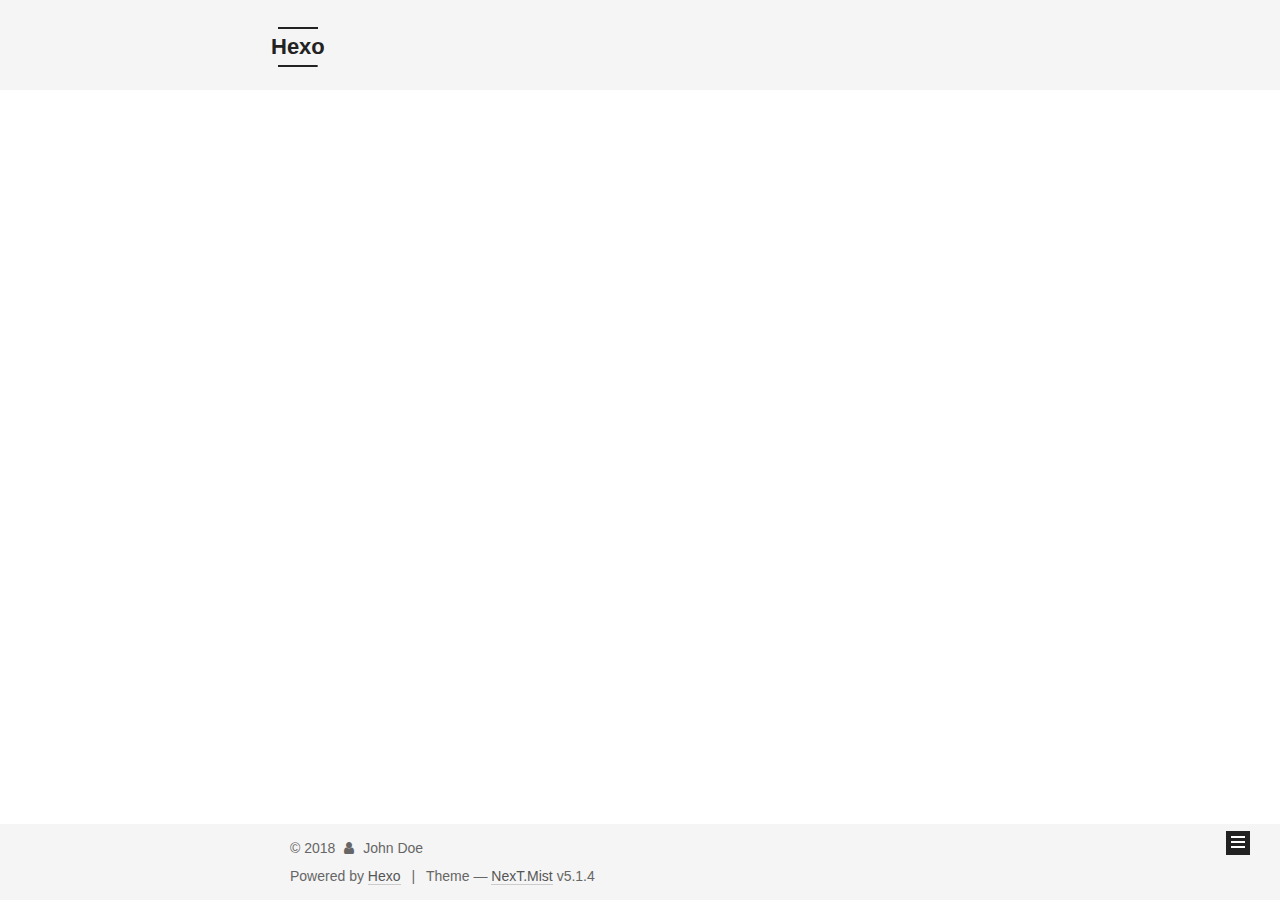
==== archives/index.html @ 6f27379e "Site updated: 2018-07-13 16:32:36" ====
<!DOCTYPE html>



  


<html class="theme-next mist use-motion" lang="en">
<head>
  <meta charset="UTF-8"/>
<meta http-equiv="X-UA-Compatible" content="IE=edge" />
<meta name="viewport" content="width=device-width, initial-scale=1, maximum-scale=1"/>
<meta name="theme-color" content="#222">









<meta http-equiv="Cache-Control" content="no-transform" />
<meta http-equiv="Cache-Control" content="no-siteapp" />
















  
  
  <link href="/lib/fancybox/source/jquery.fancybox.css?v=2.1.5" rel="stylesheet" type="text/css" />







<link href="/lib/font-awesome/css/font-awesome.min.css?v=4.6.2" rel="stylesheet" type="text/css" />

<link href="/css/main.css?v=5.1.4" rel="stylesheet" type="text/css" />


  <link rel="apple-touch-icon" sizes="180x180" href="/images/apple-touch-icon-next.png?v=5.1.4">


  <link rel="icon" type="image/png" sizes="32x32" href="/images/favicon-32x32-next.png?v=5.1.4">


  <link rel="icon" type="image/png" sizes="16x16" href="/images/favicon-16x16-next.png?v=5.1.4">


  <link rel="mask-icon" href="/images/logo.svg?v=5.1.4" color="#222">





  <meta name="keywords" content="Hexo, NexT" />










<meta property="og:type" content="website">
<meta property="og:title" content="Hexo">
<meta property="og:url" content="http://yoursite.com/archives/index.html">
<meta property="og:site_name" content="Hexo">
<meta property="og:locale" content="en">
<meta name="twitter:card" content="summary">
<meta name="twitter:title" content="Hexo">



<script type="text/javascript" id="hexo.configurations">
  var NexT = window.NexT || {};
  var CONFIG = {
    root: '/',
    scheme: 'Mist',
    version: '5.1.4',
    sidebar: {"position":"left","display":"post","offset":12,"b2t":false,"scrollpercent":false,"onmobile":false},
    fancybox: true,
    tabs: true,
    motion: {"enable":true,"async":false,"transition":{"post_block":"fadeIn","post_header":"slideDownIn","post_body":"slideDownIn","coll_header":"slideLeftIn","sidebar":"slideUpIn"}},
    duoshuo: {
      userId: '0',
      author: 'Author'
    },
    algolia: {
      applicationID: '',
      apiKey: '',
      indexName: '',
      hits: {"per_page":10},
      labels: {"input_placeholder":"Search for Posts","hits_empty":"We didn't find any results for the search: ${query}","hits_stats":"${hits} results found in ${time} ms"}
    }
  };
</script>



  <link rel="canonical" href="http://yoursite.com/archives/"/>





  <title>Archive | Hexo</title>
  








</head>

<body itemscope itemtype="http://schema.org/WebPage" lang="en">

  
  
    
  

  <a href="https://github.com/you"><img style="position: absolute; top: 0; left: 0; border: 0;" src="https://s3.amazonaws.com/github/ribbons/forkme_left_gray_6d6d6d.png" alt="Fork me on GitHub"></a>
  
  <div class="container sidebar-position-left page-archive">
    <div class="headband"></div>

    <header id="header" class="header" itemscope itemtype="http://schema.org/WPHeader">
      <div class="header-inner"><div class="site-brand-wrapper">
  <div class="site-meta ">
    

    <div class="custom-logo-site-title">
      <a href="/"  class="brand" rel="start">
        <span class="logo-line-before"><i></i></span>
        <span class="site-title">Hexo</span>
        <span class="logo-line-after"><i></i></span>
      </a>
    </div>
      
        <p class="site-subtitle"></p>
      
  </div>

  <div class="site-nav-toggle">
    <button>
      <span class="btn-bar"></span>
      <span class="btn-bar"></span>
      <span class="btn-bar"></span>
    </button>
  </div>
</div>

<nav class="site-nav">
  

  
    <ul id="menu" class="menu">
      
        
        <li class="menu-item menu-item-home">
          <a href="/" rel="section">
            
              <i class="menu-item-icon fa fa-fw fa-home"></i> <br />
            
            Home
          </a>
        </li>
      
        
        <li class="menu-item menu-item-archives">
          <a href="/archives/" rel="section">
            
              <i class="menu-item-icon fa fa-fw fa-archive"></i> <br />
            
            Archives
          </a>
        </li>
      

      
    </ul>
  

  
</nav>



 </div>
    </header>

    <main id="main" class="main">
      <div class="main-inner">
        <div class="content-wrap">
          <div id="content" class="content">
            

  
  
  
  <div class="post-block archive">
    <div id="posts" class="posts-collapse">
      <span class="archive-move-on"></span>

      <span class="archive-page-counter">
        
        
        
          
        
        Um..! 1 post. Keep on posting.
      </span>

      

        
        
        

        
          
          <div class="collection-title">
            <h1 class="archive-year" id="archive-year-2018">2018</h1>
          </div>
        
        

        

  <article class="post post-type-normal" itemscope itemtype="http://schema.org/Article">
    <header class="post-header">

      <h2 class="post-title">
        
            <a class="post-title-link" href="/2018/06/28/hello-hexo-markdown/" itemprop="url">
              
                <span itemprop="name">hello hexo markdown</span>
              
            </a>
        
      </h2>

      <div class="post-meta">
        <time class="post-time" itemprop="dateCreated"
              datetime="2018-06-28T17:10:17-04:00"
              content="2018-06-28" >
          06-28
        </time>
      </div>

    </header>
  </article>



      

    </div>
  </div>
  
  
  

  



          </div>
          


          

        </div>
        
          
  
  <div class="sidebar-toggle">
    <div class="sidebar-toggle-line-wrap">
      <span class="sidebar-toggle-line sidebar-toggle-line-first"></span>
      <span class="sidebar-toggle-line sidebar-toggle-line-middle"></span>
      <span class="sidebar-toggle-line sidebar-toggle-line-last"></span>
    </div>
  </div>

  <aside id="sidebar" class="sidebar">
    
    <div class="sidebar-inner">

      

      

      <section class="site-overview-wrap sidebar-panel sidebar-panel-active">
        <div class="site-overview">
          <div class="site-author motion-element" itemprop="author" itemscope itemtype="http://schema.org/Person">
            
              <p class="site-author-name" itemprop="name">John Doe</p>
              <p class="site-description motion-element" itemprop="description"></p>
          </div>

          <nav class="site-state motion-element">

            
              <div class="site-state-item site-state-posts">
              
                <a href="/archives/">
              
                  <span class="site-state-item-count">1</span>
                  <span class="site-state-item-name">posts</span>
                </a>
              </div>
            

            

            

          </nav>

          

          

          
          

          
          

          

        </div>
      </section>

      

      

    </div>
  </aside>


        
      </div>
    </main>

    <footer id="footer" class="footer">
      <div class="footer-inner">
        <div class="copyright">&copy; <span itemprop="copyrightYear">2018</span>
  <span class="with-love">
    <i class="fa fa-user"></i>
  </span>
  <span class="author" itemprop="copyrightHolder">John Doe</span>

  
</div>


  <div class="powered-by">Powered by <a class="theme-link" target="_blank" href="https://hexo.io">Hexo</a></div>



  <span class="post-meta-divider">|</span>



  <div class="theme-info">Theme &mdash; <a class="theme-link" target="_blank" href="https://github.com/iissnan/hexo-theme-next">NexT.Mist</a> v5.1.4</div>




        







        
      </div>
    </footer>

    
      <div class="back-to-top">
        <i class="fa fa-arrow-up"></i>
        
      </div>
    

    

  </div>

  

<script type="text/javascript">
  if (Object.prototype.toString.call(window.Promise) !== '[object Function]') {
    window.Promise = null;
  }
</script>









  












  
  
    <script type="text/javascript" src="/lib/jquery/index.js?v=2.1.3"></script>
  

  
  
    <script type="text/javascript" src="/lib/fastclick/lib/fastclick.min.js?v=1.0.6"></script>
  

  
  
    <script type="text/javascript" src="/lib/jquery_lazyload/jquery.lazyload.js?v=1.9.7"></script>
  

  
  
    <script type="text/javascript" src="/lib/velocity/velocity.min.js?v=1.2.1"></script>
  

  
  
    <script type="text/javascript" src="/lib/velocity/velocity.ui.min.js?v=1.2.1"></script>
  

  
  
    <script type="text/javascript" src="/lib/fancybox/source/jquery.fancybox.pack.js?v=2.1.5"></script>
  


  


  <script type="text/javascript" src="/js/src/utils.js?v=5.1.4"></script>

  <script type="text/javascript" src="/js/src/motion.js?v=5.1.4"></script>



  
  

  

  


  <script type="text/javascript" src="/js/src/bootstrap.js?v=5.1.4"></script>



  


  




	





  





  












  





  

  

  

  
  

  

  

  

</body>
</html>
---- css/main.css ----
/* normalize.css v3.0.2 | MIT License | git.io/normalize */
html {
  font-family: sans-serif; /* 1 */
  -ms-text-size-adjust: 100%; /* 2 */
  -webkit-text-size-adjust: 100%; /* 2 */
}
body {
  margin: 0;
}
article,
aside,
details,
figcaption,
figure,
footer,
header,
hgroup,
main,
menu,
nav,
section,
summary {
  display: block;
}
audio,
canvas,
progress,
video {
  display: inline-block; /* 1 */
  vertical-align: baseline; /* 2 */
}
audio:not([controls]) {
  display: none;
  height: 0;
}
[hidden],
template {
  display: none;
}
a {
  background-color: transparent;
}
a:active,
a:hover {
  outline: 0;
}
abbr[title] {
  border-bottom: 1px dotted;
}
b,
strong {
  font-weight: bold;
}
dfn {
  font-style: italic;
}
h1 {
  font-size: 2em;
  margin: 0.67em 0;
}
mark {
  background: #ff0;
  color: #000;
}
small {
  font-size: 80%;
}
sub,
sup {
  font-size: 75%;
  line-height: 0;
  position: relative;
  vertical-align: baseline;
}
sup {
  top: -0.5em;
}
sub {
  bottom: -0.25em;
}
img {
  border: 0;
}
svg:not(:root) {
  overflow: hidden;
}
figure {
  margin: 1em 40px;
}
hr {
  -moz-box-sizing: content-box;
  box-sizing: content-box;
  height: 0;
}
pre {
  overflow: auto;
}
code,
kbd,
pre,
samp {
  font-family: monospace, monospace;
  font-size: 1em;
}
button,
input,
optgroup,
select,
textarea {
  color: inherit; /* 1 */
  font: inherit; /* 2 */
  margin: 0; /* 3 */
}
button {
  overflow: visible;
}
button,
select {
  text-transform: none;
}
button,
html input[type="button"],
input[type="reset"],
input[type="submit"] {
  -webkit-appearance: button; /* 2 */
  cursor: pointer; /* 3 */
}
button[disabled],
html input[disabled] {
  cursor: default;
}
button::-moz-focus-inner,
input::-moz-focus-inner {
  border: 0;
  padding: 0;
}
input {
  line-height: normal;
}
input[type="checkbox"],
input[type="radio"] {
  box-sizing: border-box; /* 1 */
  padding: 0; /* 2 */
}
input[type="number"]::-webkit-inner-spin-button,
input[type="number"]::-webkit-outer-spin-button {
  height: auto;
}
input[type="search"] {
  -webkit-appearance: textfield; /* 1 */
  -moz-box-sizing: content-box;
  -webkit-box-sizing: content-box; /* 2 */
  box-sizing: content-box;
}
input[type="search"]::-webkit-search-cancel-button,
input[type="search"]::-webkit-search-decoration {
  -webkit-appearance: none;
}
fieldset {
  border: 1px solid #c0c0c0;
  margin: 0 2px;
  padding: 0.35em 0.625em 0.75em;
}
legend {
  border: 0; /* 1 */
  padding: 0; /* 2 */
}
textarea {
  overflow: auto;
}
optgroup {
  font-weight: bold;
}
table {
  border-collapse: collapse;
  border-spacing: 0;
}
td,
th {
  padding: 0;
}
::selection {
  background: #262a30;
  color: #fff;
}
body {
  position: relative;
  font-family: 'Lato', "PingFang SC", "Microsoft YaHei", sans-serif;
  font-size: 14px;
  line-height: 2;
  color: #555;
  background: #fff;
}
@media (max-width: 767px) {
  body {
    padding-right: 0 !important;
  }
}
@media (min-width: 768px) and (max-width: 991px) {
  body {
    padding-right: 0 !important;
  }
}
@media (min-width: 1600px) {
  body {
    font-size: 16px;
  }
}
h1,
h2,
h3,
h4,
h5,
h6 {
  margin: 0;
  padding: 0;
  font-weight: bold;
  line-height: 1.5;
  font-family: 'Lato', "PingFang SC", "Microsoft YaHei", sans-serif;
}
h2,
h3,
h4,
h5,
h6 {
  margin: 20px 0 15px;
}
h1 {
  font-size: 24px;
}
@media (max-width: 767px) {
  h1 {
    font-size: 20px;
  }
}
h2 {
  font-size: 22px;
}
@media (max-width: 767px) {
  h2 {
    font-size: 18px;
  }
}
h3 {
  font-size: 20px;
}
@media (max-width: 767px) {
  h3 {
    font-size: 16px;
  }
}
h4 {
  font-size: 18px;
}
@media (max-width: 767px) {
  h4 {
    font-size: 14px;
  }
}
h5 {
  font-size: 16px;
}
@media (max-width: 767px) {
  h5 {
    font-size: 12px;
  }
}
h6 {
  font-size: 14px;
}
@media (max-width: 767px) {
  h6 {
    font-size: 10px;
  }
}
p {
  margin: 0 0 20px 0;
}
a {
  color: #555;
  text-decoration: none;
  outline: none;
  border-bottom: 1px solid #999;
  word-wrap: break-word;
}
a:hover {
  color: #222;
  border-bottom-color: #222;
}
blockquote {
  margin: 0;
  padding: 0;
}
img {
  display: block;
  margin: auto;
  max-width: 100%;
  height: auto;
}
hr {
  margin: 40px 0;
  height: 3px;
  border: none;
  background-color: #ddd;
  background-image: repeating-linear-gradient(-45deg, #fff, #fff 4px, transparent 4px, transparent 8px);
}
blockquote {
  padding: 0 15px;
  color: #666;
  border-left: 4px solid #ddd;
}
blockquote cite::before {
  content: "-";
  padding: 0 5px;
}
dt {
  font-weight: 700;
}
dd {
  margin: 0;
  padding: 0;
}
kbd {
  border: 1px solid #ccc;
  border-radius: 0.2em;
  box-shadow: 0.1em 0.1em 0.2em rgba(0,0,0,0.1);
  background-color: #f9f9f9;
  font-family: inherit;
  background-image: -webkit-linear-gradient(top, #eee, #fff, #eee);
  padding: 0.1em 0.3em;
  white-space: nowrap;
}
.text-left {
  text-align: left;
}
.text-center {
  text-align: center;
}
.text-right {
  text-align: right;
}
.text-justify {
  text-align: justify;
}
.text-nowrap {
  white-space: nowrap;
}
.text-lowercase {
  text-transform: lowercase;
}
.text-uppercase {
  text-transform: uppercase;
}
.text-capitalize {
  text-transform: capitalize;
}
.center-block {
  display: block;
  margin-left: auto;
  margin-right: auto;
}
.clearfix:before,
.clearfix:after {
  content: " ";
  display: table;
}
.clearfix:after {
  clear: both;
}
.pullquote {
  width: 45%;
}
.pullquote.left {
  float: left;
  margin-left: 5px;
  margin-right: 10px;
}
.pullquote.right {
  float: right;
  margin-left: 10px;
  margin-right: 5px;
}
.affix.affix.affix {
  position: fixed;
}
.translation {
  margin-top: -20px;
  font-size: 14px;
  color: #999;
}
.scrollbar-measure {
  width: 100px;
  height: 100px;
  overflow: scroll;
  position: absolute;
  top: -9999px;
}
.use-motion .motion-element {
  opacity: 0;
}
table {
  margin: 20px 0;
  width: 100%;
  border-collapse: collapse;
  border-spacing: 0;
  border: 1px solid #ddd;
  font-size: 14px;
  table-layout: fixed;
  word-wrap: break-all;
}
table>tbody>tr:nth-of-type(odd) {
  background-color: #f9f9f9;
}
table>tbody>tr:hover {
  background-color: #f5f5f5;
}
caption,
th,
td {
  padding: 8px;
  text-align: left;
  vertical-align: middle;
  font-weight: normal;
}
th,
td {
  border-bottom: 3px solid #ddd;
  border-right: 1px solid #eee;
}
th {
  padding-bottom: 10px;
  font-weight: 700;
}
td {
  border-bottom-width: 1px;
}
html,
body {
  height: 100%;
}
.container {
  position: relative;
  min-height: 100%;
}
.header-inner {
  margin: 0 auto;
  padding: 100px 0 70px;
  width: 700px;
}
@media (min-width: 1600px) {
  .container .header-inner {
    width: 900px;
  }
}
.main {
  padding-bottom: 150px;
}
.main-inner {
  margin: 0 auto;
  width: 700px;
}
@media (min-width: 1600px) {
  .container .main-inner {
    width: 900px;
  }
}
.footer {
  position: absolute;
  left: 0;
  bottom: 0;
  width: 100%;
  min-height: 50px;
}
.footer-inner {
  box-sizing: border-box;
  margin: 20px auto;
  width: 700px;
}
@media (min-width: 1600px) {
  .container .footer-inner {
    width: 900px;
  }
}
pre,
.highlight {
  overflow: auto;
  margin: 20px 0;
  padding: 0;
  font-size: 13px;
  color: #4d4d4c;
  background: #f7f7f7;
  line-height: 1.6;
}
pre,
code {
  font-family: consolas, Menlo, "PingFang SC", "Microsoft YaHei", monospace;
}
code {
  padding: 2px 4px;
  word-wrap: break-word;
  color: #555;
  background: #eee;
  border-radius: 3px;
  font-size: 13px;
}
pre {
  padding: 10px;
}
pre code {
  padding: 0;
  color: #4d4d4c;
  background: none;
  text-shadow: none;
}
.highlight {
  border-radius: 1px;
}
.highlight pre {
  border: none;
  margin: 0;
  padding: 10px 0;
}
.highlight table {
  margin: 0;
  width: auto;
  border: none;
}
.highlight td {
  border: none;
  padding: 0;
}
.highlight figcaption {
  font-size: 1em;
  color: #4d4d4c;
  line-height: 1em;
  margin-bottom: 1em;
}
.highlight figcaption:before,
.highlight figcaption:after {
  content: " ";
  display: table;
}
.highlight figcaption:after {
  clear: both;
}
.highlight figcaption a {
  float: right;
  color: #4d4d4c;
}
.highlight figcaption a:hover {
  border-bottom-color: #4d4d4c;
}
.highlight .gutter pre {
  padding-left: 10px;
  padding-right: 10px;
  color: #869194;
  text-align: right;
  background-color: #eff2f3;
}
.highlight .code pre {
  width: 100%;
  padding-left: 10px;
  padding-right: 10px;
  background-color: #f7f7f7;
}
.highlight .line {
  height: 20px;
}
.gutter {
  -webkit-user-select: none;
  -moz-user-select: none;
  -ms-user-select: none;
  user-select: none;
}
.gist table {
  width: auto;
}
.gist table td {
  border: none;
}
pre .deletion {
  background: #fdd;
}
pre .addition {
  background: #dfd;
}
pre .meta {
  color: #8959a8;
}
pre .comment {
  color: #8e908c;
}
pre .variable,
pre .attribute,
pre .tag,
pre .regexp,
pre .ruby .constant,
pre .xml .tag .title,
pre .xml .pi,
pre .xml .doctype,
pre .html .doctype,
pre .css .id,
pre .css .class,
pre .css .pseudo {
  color: #c82829;
}
pre .number,
pre .preprocessor,
pre .built_in,
pre .literal,
pre .params,
pre .constant,
pre .command {
  color: #f5871f;
}
pre .ruby .class .title,
pre .css .rules .attribute,
pre .string,
pre .value,
pre .inheritance,
pre .header,
pre .ruby .symbol,
pre .xml .cdata,
pre .special,
pre .number,
pre .formula {
  color: #718c00;
}
pre .title,
pre .css .hexcolor {
  color: #3e999f;
}
pre .function,
pre .python .decorator,
pre .python .title,
pre .ruby .function .title,
pre .ruby .title .keyword,
pre .perl .sub,
pre .javascript .title,
pre .coffeescript .title {
  color: #4271ae;
}
pre .keyword,
pre .javascript .function {
  color: #8959a8;
}
.full-image.full-image.full-image.full-image {
  border: none;
  max-width: 100%;
  width: auto;
  margin: 20px auto 25px;
}
@media (min-width: 992px) {
  .full-image.full-image.full-image.full-image {
    max-width: none;
    width: 110%;
    margin: 25px -5%;
  }
}
.blockquote-center,
.page-home .post-type-quote blockquote,
.page-post-detail .post-type-quote blockquote {
  position: relative;
  margin: 40px 0;
  padding: 0;
  border-left: none;
  text-align: center;
}
.blockquote-center::before,
.page-home .post-type-quote blockquote::before,
.page-post-detail .post-type-quote blockquote::before,
.blockquote-center::after,
.page-home .post-type-quote blockquote::after,
.page-post-detail .post-type-quote blockquote::after {
  position: absolute;
  content: ' ';
  display: block;
  width: 100%;
  height: 24px;
  opacity: 0.2;
  background-repeat: no-repeat;
  background-position: 0 -6px;
  background-size: 22px 22px;
}
.blockquote-center::before,
.page-home .post-type-quote blockquote::before,
.page-post-detail .post-type-quote blockquote::before {
  top: -20px;
  background-image: url("../images/quote-l.svg");
  border-top: 1px solid #ccc;
}
.blockquote-center::after,
.page-home .post-type-quote blockquote::after,
.page-post-detail .post-type-quote blockquote::after {
  bottom: -20px;
  background-image: url("../images/quote-r.svg");
  border-bottom: 1px solid #ccc;
  background-position: 100% 8px;
}
.blockquote-center p,
.page-home .post-type-quote blockquote p,
.page-post-detail .post-type-quote blockquote p,
.blockquote-center div,
.page-home .post-type-quote blockquote div,
.page-post-detail .post-type-quote blockquote div {
  text-align: center;
}
.post .post-body .group-picture img {
  box-sizing: border-box;
  padding: 0 3px;
  border: none;
}
.post .group-picture-row {
  overflow: hidden;
  margin-top: 6px;
}
.post .group-picture-row:first-child {
  margin-top: 0;
}
.post .group-picture-column {
  float: left;
}
.page-post-detail .post-body .group-picture-column {
  float: none;
  margin-top: 10px;
  width: auto !important;
}
.page-post-detail .post-body .group-picture-column img {
  margin: 0 auto;
}
.page-archive .group-picture-container {
  overflow: hidden;
}
.page-archive .group-picture-row {
  float: left;
}
.page-archive .group-picture-row:first-child {
  margin-top: 6px;
}
.page-archive .group-picture-column {
  max-width: 150px;
  max-height: 150px;
}
.post-body .note {
  position: relative;
  padding: 15px;
  margin-bottom: 20px;
  border: 1px solid #eee;
  border-left-width: 5px;
  border-radius: 3px;
}
.post-body .note h2,
.post-body .note h3,
.post-body .note h4,
.post-body .note h5,
.post-body .note h6 {
  margin-top: 0;
  margin-bottom: 0;
  border-bottom: initial;
  padding-top: 0 !important;
}
.post-body .note p:first-child,
.post-body .note ul:first-child,
.post-body .note ol:first-child,
.post-body .note table:first-child,
.post-body .note pre:first-child,
.post-body .note blockquote:first-child {
  margin-top: 0;
}
.post-body .note p:last-child,
.post-body .note ul:last-child,
.post-body .note ol:last-child,
.post-body .note table:last-child,
.post-body .note pre:last-child,
.post-body .note blockquote:last-child {
  margin-bottom: 0;
}
.post-body .note.default {
  border-left-color: #777;
}
.post-body .note.default h2,
.post-body .note.default h3,
.post-body .note.default h4,
.post-body .note.default h5,
.post-body .note.default h6 {
  color: #777;
}
.post-body .note.primary {
  border-left-color: #6f42c1;
}
.post-body .note.primary h2,
.post-body .note.primary h3,
.post-body .note.primary h4,
.post-body .note.primary h5,
.post-body .note.primary h6 {
  color: #6f42c1;
}
.post-body .note.info {
  border-left-color: #428bca;
}
.post-body .note.info h2,
.post-body .note.info h3,
.post-body .note.info h4,
.post-body .note.info h5,
.post-body .note.info h6 {
  color: #428bca;
}
.post-body .note.success {
  border-left-color: #5cb85c;
}
.post-body .note.success h2,
.post-body .note.success h3,
.post-body .note.success h4,
.post-body .note.success h5,
.post-body .note.success h6 {
  color: #5cb85c;
}
.post-body .note.warning {
  border-left-color: #f0ad4e;
}
.post-body .note.warning h2,
.post-body .note.warning h3,
.post-body .note.warning h4,
.post-body .note.warning h5,
.post-body .note.warning h6 {
  color: #f0ad4e;
}
.post-body .note.danger {
  border-left-color: #d9534f;
}
.post-body .note.danger h2,
.post-body .note.danger h3,
.post-body .note.danger h4,
.post-body .note.danger h5,
.post-body .note.danger h6 {
  color: #d9534f;
}
.post-body .label {
  display: inline;
  padding: 0 2px;
  white-space: nowrap;
}
.post-body .label.default {
  background-color: #f0f0f0;
}
.post-body .label.primary {
  background-color: #efe6f7;
}
.post-body .label.info {
  background-color: #e5f2f8;
}
.post-body .label.success {
  background-color: #e7f4e9;
}
.post-body .label.warning {
  background-color: #fcf6e1;
}
.post-body .label.danger {
  background-color: #fae8eb;
}
.post-body .tabs {
  position: relative;
  display: block;
  margin-bottom: 20px;
  padding-top: 10px;
}
.post-body .tabs ul.nav-tabs {
  margin: 0;
  padding: 0;
  display: flex;
  margin-bottom: -1px;
}
@media (max-width: 413px) {
  .post-body .tabs ul.nav-tabs {
    display: block;
    margin-bottom: 5px;
  }
}
.post-body .tabs ul.nav-tabs li.tab {
  list-style-type: none !important;
  margin: 0 0.25em 0 0;
  border-top: 3px solid transparent;
  border-left: 1px solid transparent;
  border-right: 1px solid transparent;
}
@media (max-width: 413px) {
  .post-body .tabs ul.nav-tabs li.tab {
    margin: initial;
    border-top: 1px solid transparent;
    border-left: 3px solid transparent;
    border-right: 1px solid transparent;
    border-bottom: 1px solid transparent;
  }
}
.post-body .tabs ul.nav-tabs li.tab a {
  outline: 0;
  border-bottom: initial;
  display: block;
  line-height: 1.8em;
  padding: 0.25em 0.75em;
  transition-duration: 0.2s;
  transition-timing-function: ease-out;
  transition-delay: 0s;
}
.post-body .tabs ul.nav-tabs li.tab a i {
  width: 1.285714285714286em;
}
.post-body .tabs ul.nav-tabs li.tab.active {
  border-top: 3px solid #fc6423;
  border-left: 1px solid #ddd;
  border-right: 1px solid #ddd;
  background-color: #fff;
}
@media (max-width: 413px) {
  .post-body .tabs ul.nav-tabs li.tab.active {
    border-top: 1px solid #ddd;
    border-left: 3px solid #fc6423;
    border-right: 1px solid #ddd;
    border-bottom: 1px solid #ddd;
  }
}
.post-body .tabs ul.nav-tabs li.tab.active a {
  cursor: default;
  color: #555;
}
.post-body .tabs .tab-content {
  background-color: #fff;
}
.post-body .tabs .tab-content .tab-pane {
  border: 1px solid #ddd;
  padding: 20px 20px 0 20px;
}
.post-body .tabs .tab-content .tab-pane:not(.active) {
  display: none !important;
}
.post-body .tabs .tab-content .tab-pane.active {
  display: block !important;
}
.btn {
  display: inline-block;
  padding: 0 20px;
  font-size: 14px;
  color: #555;
  background: transparent;
  border: 2px solid #222;
  text-decoration: none;
  border-radius: 0;
  transition-property: background-color;
  transition-duration: 0.2s;
  transition-timing-function: ease-in-out;
  transition-delay: 0s;
  line-height: 2;
}
.btn:hover {
  border-color: #222;
  color: #222;
  background: #fff;
}
.btn +.btn {
  margin: 0 0 8px 8px;
}
.btn .fa-fw {
  width: 1.285714285714286em;
  text-align: left;
}
.btn-bar {
  display: block;
  width: 22px;
  height: 2px;
  background: #555;
  border-radius: 1px;
}
.btn-bar+.btn-bar {
  margin-top: 4px;
}
.pagination {
  margin: 120px 0 40px;
  text-align: center;
  border-top: 1px solid #eee;
}
.page-number-basic,
.pagination .prev,
.pagination .next,
.pagination .page-number,
.pagination .space {
  display: inline-block;
  position: relative;
  top: -1px;
  margin: 0 10px;
  padding: 0 11px;
}
@media (max-width: 767px) {
  .page-number-basic,
  .pagination .prev,
  .pagination .next,
  .pagination .page-number,
  .pagination .space {
    margin: 0 5px;
  }
}
.pagination .prev,
.pagination .next,
.pagination .page-number {
  border-bottom: 0;
  border-top: 1px solid #eee;
  transition-property: border-color;
  transition-duration: 0.2s;
  transition-timing-function: ease-in-out;
  transition-delay: 0s;
}
.pagination .prev:hover,
.pagination .next:hover,
.pagination .page-number:hover {
  border-top-color: #222;
}
.pagination .space {
  padding: 0;
  margin: 0;
}
.pagination .prev {
  margin-left: 0;
}
.pagination .next {
  margin-right: 0;
}
.pagination .page-number.current {
  color: #fff;
  background: #ccc;
  border-top-color: #ccc;
}
@media (max-width: 767px) {
  .pagination {
    border-top: none;
  }
  .pagination .prev,
  .pagination .next,
  .pagination .page-number {
    margin-bottom: 10px;
    border-top: 0;
    border-bottom: 1px solid #eee;
    padding: 0 10px;
  }
  .pagination .prev:hover,
  .pagination .next:hover,
  .pagination .page-number:hover {
    border-bottom-color: #222;
  }
}
.comments {
  margin: 60px 20px 0;
}
.tag-cloud {
  text-align: center;
}
.tag-cloud a {
  display: inline-block;
  margin: 10px;
}
.back-to-top {
  box-sizing: border-box;
  position: fixed;
  bottom: -100px;
  right: 30px;
  z-index: 1050;
  padding: 0 6px;
  width: 24px;
  background: #222;
  font-size: 12px;
  opacity: 1;
  color: #fff;
  cursor: pointer;
  text-align: center;
  -webkit-transform: translateZ(0);
  transition-property: bottom;
  transition-duration: 0.2s;
  transition-timing-function: ease-in-out;
  transition-delay: 0s;
}
@media (min-width: 768px) and (max-width: 991px) {
  .back-to-top {
    display: none !important;
  }
}
@media (max-width: 767px) {
  .back-to-top {
    display: none !important;
  }
}
.back-to-top.back-to-top-on {
  bottom: 19px;
}
.header {
  background: transparent;
}
.header-inner {
  position: relative;
}
.headband {
  height: 3px;
  background: #222;
}
.site-meta {
  margin: 0;
  text-align: left;
}
@media (max-width: 767px) {
  .site-meta {
    text-align: center;
  }
}
.brand {
  position: relative;
  display: inline-block;
  padding: 0 40px;
  color: #222;
  background: #222;
  border-bottom: none;
}
.brand:hover {
  color: #222;
}
.logo {
  display: inline-block;
  margin-right: 5px;
  line-height: 36px;
  vertical-align: top;
}
.site-title {
  display: inline-block;
  vertical-align: top;
  line-height: 36px;
  font-size: 20px;
  font-weight: normal;
  font-family: 'Lato', "PingFang SC", "Microsoft YaHei", sans-serif;
}
.site-subtitle {
  margin-top: 10px;
  font-size: 13px;
  color: #999;
}
.use-motion .brand {
  opacity: 0;
}
.use-motion .logo,
.use-motion .site-title,
.use-motion .site-subtitle {
  opacity: 0;
  position: relative;
  top: -10px;
}
.site-nav-toggle {
  display: none;
  position: absolute;
  top: 10px;
  left: 10px;
}
@media (max-width: 767px) {
  .site-nav-toggle {
    display: block;
  }
}
.site-nav-toggle button {
  margin-top: 2px;
  padding: 9px 10px;
  background: transparent;
  border: none;
}
@media (max-width: 767px) {
  .site-nav {
    display: none;
    margin: 0 -10px;
    padding: 0 10px;
    clear: both;
    border-top: 1px solid #ddd;
  }
}
@media (min-width: 768px) and (max-width: 991px) {
  .site-nav {
    display: block !important;
  }
}
@media (min-width: 992px) {
  .site-nav {
    display: block !important;
  }
}
.menu {
  margin-top: 20px;
  padding-left: 0;
  text-align: center;
}
.menu .menu-item {
  display: inline-block;
  margin: 0 10px;
  list-style: none;
}
@media screen and (max-width: 767px) {
  .menu .menu-item {
    margin-top: 10px;
  }
}
.menu .menu-item a {
  display: block;
  font-size: 13px;
  line-height: inherit;
  border-bottom: 1px solid transparent;
  transition-property: border-color;
  transition-duration: 0.2s;
  transition-timing-function: ease-in-out;
  transition-delay: 0s;
}
.menu .menu-item a:hover {
  border-bottom-color: #222;
}
.menu .menu-item .fa {
  margin-right: 5px;
}
.use-motion .menu-item {
  opacity: 0;
}
.post-body {
  font-family: 'Lato', "PingFang SC", "Microsoft YaHei", sans-serif;
}
@media (max-width: 767px) {
  .post-body {
    word-break: break-word;
  }
}
.post-body .fancybox img {
  display: block !important;
  margin: 0 auto;
  cursor: pointer;
  cursor: zoom-in;
  cursor: -webkit-zoom-in;
}
.post-body .image-caption,
.post-body .figure .caption {
  margin: -20px auto 15px;
  text-align: center;
  font-size: 14px;
  color: #999;
  font-weight: bold;
  line-height: 1;
}
.post-sticky-flag {
  display: inline-block;
  font-size: 16px;
  -ms-transform: rotate(30deg);
  -webkit-transform: rotate(30deg);
  -moz-transform: rotate(30deg);
  -ms-transform: rotate(30deg);
  -o-transform: rotate(30deg);
  transform: rotate(30deg);
}
.use-motion .post-block,
.use-motion .pagination,
.use-motion .comments {
  opacity: 0;
}
.use-motion .post-header {
  opacity: 0;
}
.use-motion .post-body {
  opacity: 0;
}
.use-motion .collection-title {
  opacity: 0;
}
.posts-expand {
  padding-top: 40px;
}
@media (max-width: 767px) {
  .posts-expand {
    margin: 0 20px;
  }
  .post-body pre .gutter pre {
    padding-right: 10px;
  }
  .post-body .highlight {
    margin-left: 0px;
    margin-right: 0px;
    padding: 0;
  }
  .post-body .highlight .gutter pre {
    padding-right: 10px;
  }
}
@media (min-width: 992px) {
  .posts-expand .post-body {
    text-align: justify;
  }
}
.posts-expand .post-body h2,
.posts-expand .post-body h3,
.posts-expand .post-body h4,
.posts-expand .post-body h5,
.posts-expand .post-body h6 {
  padding-top: 10px;
}
.posts-expand .post-body h2 .header-anchor,
.posts-expand .post-body h3 .header-anchor,
.posts-expand .post-body h4 .header-anchor,
.posts-expand .post-body h5 .header-anchor,
.posts-expand .post-body h6 .header-anchor {
  float: right;
  margin-left: 10px;
  color: #ccc;
  border-bottom-style: none;
  visibility: hidden;
}
.posts-expand .post-body h2 .header-anchor:hover,
.posts-expand .post-body h3 .header-anchor:hover,
.posts-expand .post-body h4 .header-anchor:hover,
.posts-expand .post-body h5 .header-anchor:hover,
.posts-expand .post-body h6 .header-anchor:hover {
  color: inherit;
}
.posts-expand .post-body h2:hover .header-anchor,
.posts-expand .post-body h3:hover .header-anchor,
.posts-expand .post-body h4:hover .header-anchor,
.posts-expand .post-body h5:hover .header-anchor,
.posts-expand .post-body h6:hover .header-anchor {
  visibility: visible;
}
.posts-expand .post-body ul li {
  list-style: circle;
}
.posts-expand .post-body img {
  box-sizing: border-box;
  margin: auto;
  padding: 3px;
  border: 1px solid #ddd;
}
.posts-expand .post-body .fancybox img {
  margin: 0 auto 25px;
}
@media (max-width: 767px) {
  .posts-collapse {
    margin: 0 20px;
  }
  .posts-collapse .post-title,
  .posts-collapse .post-meta {
    display: block;
    width: auto;
    text-align: left;
  }
}
.posts-collapse {
  position: relative;
  z-index: 1010;
  margin-left: 0;
}
.posts-collapse::after {
  content: " ";
  position: absolute;
  top: 20px;
  left: 0;
  margin-left: -2px;
  width: 4px;
  height: 100%;
  background: #f5f5f5;
  z-index: -1;
}
@media (max-width: 767px) {
  .posts-collapse {
    margin: 0 20px;
  }
}
.posts-collapse .collection-title {
  position: relative;
  margin: 60px 0;
}
.posts-collapse .collection-title h1,
.posts-collapse .collection-title h2 {
  margin-left: 20px;
}
.posts-collapse .collection-title small {
  color: #bbb;
  margin-left: 5px;
}
.posts-collapse .collection-title::before {
  content: " ";
  position: absolute;
  left: 0;
  top: 50%;
  margin-left: -4px;
  margin-top: -4px;
  width: 8px;
  height: 8px;
  background: #bbb;
  border-radius: 50%;
}
.posts-collapse .post {
  margin: 30px 0;
}
.posts-collapse .post-header {
  position: relative;
  transition-duration: 0.2s;
  transition-timing-function: ease-in-out;
  transition-delay: 0s;
  transition-property: border;
  border-bottom: 1px dashed #ccc;
}
.posts-collapse .post-header::before {
  content: " ";
  position: absolute;
  left: 0;
  top: 12px;
  width: 6px;
  height: 6px;
  margin-left: -4px;
  background: #bbb;
  border-radius: 50%;
  border: 1px solid #fff;
  transition-duration: 0.2s;
  transition-timing-function: ease-in-out;
  transition-delay: 0s;
  transition-property: background;
}
.posts-collapse .post-header:hover {
  border-bottom-color: #666;
}
.posts-collapse .post-header:hover::before {
  background: #222;
}
.posts-collapse .post-meta {
  position: absolute;
  font-size: 12px;
  left: 20px;
  top: 5px;
}
.posts-collapse .post-comments-count {
  display: none;
}
.posts-collapse .post-title {
  margin-left: 60px;
  font-size: 16px;
  font-weight: normal;
  line-height: inherit;
}
.posts-collapse .post-title::after {
  margin-left: 3px;
  opacity: 0.6;
}
.posts-collapse .post-title a {
  color: #666;
  border-bottom: none;
}
.page-home .post-type-quote .post-header,
.page-post-detail .post-type-quote .post-header,
.page-home .post-type-quote .post-tags,
.page-post-detail .post-type-quote .post-tags {
  display: none;
}
.posts-expand .post-title {
  text-align: center;
  word-break: break-word;
  font-weight: 400;
}
.posts-expand .post-title-link {
  display: inline-block;
  position: relative;
  color: #555;
  border-bottom: none;
  line-height: 1.2;
  vertical-align: top;
}
.posts-expand .post-title-link::before {
  content: "";
  position: absolute;
  width: 100%;
  height: 2px;
  bottom: 0;
  left: 0;
  background-color: #000;
  visibility: hidden;
  -webkit-transform: scaleX(0);
  -moz-transform: scaleX(0);
  -ms-transform: scaleX(0);
  -o-transform: scaleX(0);
  transform: scaleX(0);
  transition-duration: 0.2s;
  transition-timing-function: ease-in-out;
  transition-delay: 0s;
}
.posts-expand .post-title-link:hover::before {
  visibility: visible;
  -webkit-transform: scaleX(1);
  -moz-transform: scaleX(1);
  -ms-transform: scaleX(1);
  -o-transform: scaleX(1);
  transform: scaleX(1);
}
.posts-expand .post-title-link .fa {
  font-size: 16px;
}
.posts-expand .post-meta {
  margin: 3px 0 60px 0;
  color: #999;
  font-family: 'Lato', "PingFang SC", "Microsoft YaHei", sans-serif;
  font-size: 12px;
  text-align: center;
}
.posts-expand .post-meta .post-category-list {
  display: inline-block;
  margin: 0;
  padding: 3px;
}
.posts-expand .post-meta .post-category-list-link {
  color: #999;
}
.posts-expand .post-meta .post-description {
  font-size: 14px;
  margin-top: 2px;
}
.post-meta-divider {
  margin: 0 0.5em;
}
.post-meta-item-icon {
  margin-right: 3px;
}
@media (min-width: 768px) and (max-width: 991px) {
  .post-meta-item-icon {
    display: inline-block;
  }
}
@media (max-width: 767px) {
  .post-meta-item-icon {
    display: inline-block;
  }
}
@media (min-width: 768px) and (max-width: 991px) {
  .post-meta-item-text {
    display: none;
  }
}
@media (max-width: 767px) {
  .post-meta-item-text {
    display: none;
  }
}
@media (max-width: 767px) {
  .posts-expand .post-comments-count {
    display: none;
  }
}
.post-button {
  margin-top: 40px;
}
.posts-expand .post-tags {
  margin-top: 40px;
  text-align: center;
}
.posts-expand .post-tags a {
  display: inline-block;
  margin-right: 10px;
  font-size: 13px;
}
.post-nav {
  display: table;
  margin-top: 15px;
  width: 100%;
  border-top: 1px solid #eee;
}
.post-nav-divider {
  display: table-cell;
  width: 10%;
}
.post-nav-item {
  display: table-cell;
  padding: 10px 0 0 0;
  width: 45%;
  vertical-align: top;
}
.post-nav-item a {
  position: relative;
  display: block;
  line-height: 25px;
  font-size: 14px;
  color: #555;
  border-bottom: none;
}
.post-nav-item a:hover {
  color: #222;
  border-bottom: none;
}
.post-nav-item a:active {
  top: 2px;
}
.post-nav-item .fa {
  position: absolute;
  top: 8px;
  left: 0;
  font-size: 12px;
}
.post-nav-next a {
  padding-left: 15px;
}
.post-nav-prev {
  text-align: right;
}
.post-nav-prev a {
  padding-right: 15px;
}
.post-nav-prev .fa {
  right: 0;
  left: auto;
}
.posts-expand .post-eof {
  display: block;
  margin: 80px auto 60px;
  width: 8%;
  height: 1px;
  background: #ccc;
  text-align: center;
}
.post:last-child .post-eof.post-eof.post-eof {
  display: none;
}
.post-gallery {
  display: table;
  table-layout: fixed;
  width: 100%;
  border-collapse: separate;
}
.post-gallery-row {
  display: table-row;
}
.post-gallery .post-gallery-img {
  display: table-cell;
  text-align: center;
  vertical-align: middle;
  border: none;
}
.post-gallery .post-gallery-img img {
  max-width: 100%;
  max-height: 100%;
  border: none;
}
.fancybox-close,
.fancybox-close:hover {
  border: none;
}
.rtl.post-body p,
.rtl.post-body a,
.rtl.post-body h1,
.rtl.post-body h2,
.rtl.post-body h3,
.rtl.post-body h4,
.rtl.post-body h5,
.rtl.post-body h6,
.rtl.post-body li,
.rtl.post-body ul,
.rtl.post-body ol {
  direction: rtl;
  font-family: UKIJ Ekran;
}
.rtl.post-title {
  font-family: UKIJ Ekran;
}
.sidebar {
  position: fixed;
  right: 0;
  top: 0;
  bottom: 0;
  width: 0;
  z-index: 1040;
  box-shadow: inset 0 2px 6px #000;
  background: #222;
  -webkit-transform: translateZ(0);
}
.sidebar a {
  color: #999;
  border-bottom-color: #555;
}
.sidebar a:hover {
  color: #eee;
}
@media (min-width: 768px) and (max-width: 991px) {
  .sidebar {
    display: none !important;
  }
}
@media (max-width: 767px) {
  .sidebar {
    display: none !important;
  }
}
.sidebar-inner {
  position: relative;
  padding: 20px 10px;
  color: #999;
  text-align: center;
}
.site-overview-wrap {
  overflow: hidden;
}
.site-overview {
  overflow-y: auto;
  overflow-x: hidden;
}
.sidebar-toggle {
  position: fixed;
  right: 30px;
  bottom: 45px;
  width: 14px;
  height: 14px;
  padding: 5px;
  background: #222;
  line-height: 0;
  z-index: 1050;
  cursor: pointer;
  -webkit-transform: translateZ(0);
}
@media (min-width: 768px) and (max-width: 991px) {
  .sidebar-toggle {
    display: none !important;
  }
}
@media (max-width: 767px) {
  .sidebar-toggle {
    display: none !important;
  }
}
.sidebar-toggle-line {
  position: relative;
  display: inline-block;
  vertical-align: top;
  height: 2px;
  width: 100%;
  background: #fff;
  margin-top: 3px;
}
.sidebar-toggle-line:first-child {
  margin-top: 0;
}
.site-author-image {
  display: block;
  margin: 0 auto;
  padding: 2px;
  max-width: 96px;
  height: auto;
  border: 2px solid #333;
}
.site-author-name {
  margin: 5px 0 0;
  text-align: center;
  color: #f5f5f5;
  font-weight: normal;
}
.site-description {
  margin-top: 5px;
  text-align: center;
  font-size: 14px;
  color: #999;
}
.site-state {
  overflow: hidden;
  line-height: 1.4;
  white-space: nowrap;
  text-align: center;
}
.site-state-item {
  display: inline-block;
  padding: 0 15px;
  border-left: 1px solid #333;
}
.site-state-item:first-child {
  border-left: none;
}
.site-state-item a {
  border-bottom: none;
}
.site-state-item-count {
  display: block;
  text-align: center;
  color: inherit;
  font-weight: 600;
  font-size: 18px;
}
.site-state-item-name {
  font-size: 13px;
  color: inherit;
}
.feed-link {
  margin-top: 20px;
}
.feed-link a {
  display: inline-block;
  padding: 0 15px;
  color: #fc6423;
  border: 1px solid #fc6423;
  border-radius: 4px;
}
.feed-link a i {
  color: #fc6423;
  font-size: 14px;
}
.feed-link a:hover {
  color: #fff;
  background: #fc6423;
}
.feed-link a:hover i {
  color: #fff;
}
.links-of-author {
  margin-top: 20px;
}
.links-of-author a {
  display: inline-block;
  vertical-align: middle;
  margin-right: 10px;
  margin-bottom: 10px;
  border-bottom-color: #555;
  font-size: 13px;
}
.links-of-author a:before {
  display: inline-block;
  vertical-align: middle;
  margin-right: 3px;
  content: " ";
  width: 4px;
  height: 4px;
  border-radius: 50%;
  background: #f29117;
}
.links-of-blogroll {
  font-size: 13px;
}
.links-of-blogroll-title {
  margin-top: 20px;
  font-size: 14px;
  font-weight: 600;
}
.links-of-blogroll-list {
  margin: 0;
  padding: 0;
  list-style: none;
}
.links-of-blogroll-item {
  padding: 2px 10px;
}
.links-of-blogroll-item a {
  max-width: 280px;
  box-sizing: border-box;
  display: inline-block;
  overflow: hidden;
  white-space: nowrap;
  text-overflow: ellipsis;
}
.sidebar-nav {
  margin: 0 0 20px;
  padding-left: 0;
}
.sidebar-nav li {
  display: inline-block;
  cursor: pointer;
  border-bottom: 1px solid transparent;
  font-size: 14px;
  color: #555;
}
.sidebar-nav li:hover {
  color: #f5f5f5;
}
.page-post-detail .sidebar-nav-toc {
  padding: 0 5px;
}
.page-post-detail .sidebar-nav-overview {
  margin-left: 10px;
}
.sidebar-nav .sidebar-nav-active {
  color: #87daff;
  border-bottom-color: #87daff;
}
.sidebar-nav .sidebar-nav-active:hover {
  color: #87daff;
}
.sidebar-panel {
  display: none;
}
.sidebar-panel-active {
  display: block;
}
.post-toc-empty {
  font-size: 14px;
  color: #666;
}
.post-toc-wrap {
  overflow: hidden;
}
.post-toc {
  overflow: auto;
}
.post-toc ol {
  margin: 0;
  padding: 0 2px 5px 10px;
  text-align: left;
  list-style: none;
  font-size: 14px;
}
.post-toc ol > ol {
  padding-left: 0;
}
.post-toc ol a {
  transition-duration: 0.2s;
  transition-timing-function: ease-in-out;
  transition-delay: 0s;
  transition-property: all;
  color: #999;
  border-bottom-color: #555;
}
.post-toc ol a:hover {
  color: #ccc;
  border-bottom-color: #ccc;
}
.post-toc .nav-item {
  overflow: hidden;
  text-overflow: ellipsis;
  text-align: justify;
  white-space: nowrap;
  line-height: 1.8;
}
.post-toc .nav .nav-child {
  display: none;
}
.post-toc .nav .active > .nav-child {
  display: block;
}
.post-toc .nav .active-current > .nav-child {
  display: block;
}
.post-toc .nav .active-current > .nav-child > .nav-item {
  display: block;
}
.post-toc .nav .active > a {
  color: #87daff;
  border-bottom-color: #87daff;
}
.post-toc .nav .active-current > a {
  color: #87daff;
}
.post-toc .nav .active-current > a:hover {
  color: #87daff;
}
.footer {
  font-size: 14px;
  color: #999;
}
.footer img {
  border: none;
}
.footer-inner {
  text-align: center;
}
.with-love {
  display: inline-block;
  margin: 0 5px;
}
.powered-by,
.theme-info {
  display: inline-block;
}
.cc-license {
  margin-top: 10px;
  text-align: center;
}
.cc-license .cc-opacity {
  opacity: 0.7;
  border-bottom: none;
}
.cc-license .cc-opacity:hover {
  opacity: 0.9;
}
.cc-license img {
  display: inline-block;
}
.theme-next #ds-thread #ds-reset {
  color: #555;
}
.theme-next #ds-thread #ds-reset .ds-replybox {
  margin-bottom: 30px;
}
.theme-next #ds-thread #ds-reset .ds-replybox .ds-avatar,
.theme-next #ds-reset .ds-avatar img {
  box-shadow: none;
}
.theme-next #ds-thread #ds-reset .ds-textarea-wrapper {
  border-color: #c7d4e1;
  background: none;
  border-top-right-radius: 3px;
  border-top-left-radius: 3px;
}
.theme-next #ds-thread #ds-reset .ds-textarea-wrapper textarea {
  height: 60px;
}
.theme-next #ds-reset .ds-rounded-top {
  border-radius: 0;
}
.theme-next #ds-thread #ds-reset .ds-post-toolbar {
  box-sizing: border-box;
  border: 1px solid #c7d4e1;
  background: #f6f8fa;
}
.theme-next #ds-thread #ds-reset .ds-post-options {
  height: 40px;
  border: none;
  background: none;
}
.theme-next #ds-thread #ds-reset .ds-toolbar-buttons {
  top: 11px;
}
.theme-next #ds-thread #ds-reset .ds-sync {
  top: 5px;
}
.theme-next #ds-thread #ds-reset .ds-post-button {
  top: 4px;
  right: 5px;
  width: 90px;
  height: 30px;
  border: 1px solid #c5ced7;
  border-radius: 3px;
  background-image: linear-gradient(#fbfbfc, #f5f7f9);
  color: #60676d;
}
.theme-next #ds-thread #ds-reset .ds-post-button:hover {
  background-position: 0 -30px;
  color: #60676d;
}
.theme-next #ds-thread #ds-reset .ds-comments-info {
  padding: 10px 0;
}
.theme-next #ds-thread #ds-reset .ds-sort {
  display: none;
}
.theme-next #ds-thread #ds-reset li.ds-tab a.ds-current {
  border: none;
  background: #f6f8fa;
  color: #60676d;
}
.theme-next #ds-thread #ds-reset li.ds-tab a.ds-current:hover {
  background-color: #e9f0f7;
  color: #60676d;
}
.theme-next #ds-thread #ds-reset li.ds-tab a {
  border-radius: 2px;
  padding: 5px;
}
.theme-next #ds-thread #ds-reset .ds-login-buttons p {
  color: #999;
  line-height: 36px;
}
.theme-next #ds-thread #ds-reset .ds-login-buttons .ds-service-list li {
  height: 28px;
}
.theme-next #ds-thread #ds-reset .ds-service-list a {
  background: none;
  padding: 5px;
  border: 1px solid;
  border-radius: 3px;
  text-align: center;
}
.theme-next #ds-thread #ds-reset .ds-service-list a:hover {
  color: #fff;
  background: #666;
}
.theme-next #ds-thread #ds-reset .ds-service-list .ds-weibo {
  color: #fc9b00;
  border-color: #fc9b00;
}
.theme-next #ds-thread #ds-reset .ds-service-list .ds-weibo:hover {
  background: #fc9b00;
}
.theme-next #ds-thread #ds-reset .ds-service-list .ds-qq {
  color: #60a3ec;
  border-color: #60a3ec;
}
.theme-next #ds-thread #ds-reset .ds-service-list .ds-qq:hover {
  background: #60a3ec;
}
.theme-next #ds-thread #ds-reset .ds-service-list .ds-renren {
  color: #2e7ac4;
  border-color: #2e7ac4;
}
.theme-next #ds-thread #ds-reset .ds-service-list .ds-renren:hover {
  background: #2e7ac4;
}
.theme-next #ds-thread #ds-reset .ds-service-list .ds-douban {
  color: #37994c;
  border-color: #37994c;
}
.theme-next #ds-thread #ds-reset .ds-service-list .ds-douban:hover {
  background: #37994c;
}
.theme-next #ds-thread #ds-reset .ds-service-list .ds-kaixin {
  color: #fef20d;
  border-color: #fef20d;
}
.theme-next #ds-thread #ds-reset .ds-service-list .ds-kaixin:hover {
  background: #fef20d;
}
.theme-next #ds-thread #ds-reset .ds-service-list .ds-netease {
  color: #f00;
  border-color: #f00;
}
.theme-next #ds-thread #ds-reset .ds-service-list .ds-netease:hover {
  background: #f00;
}
.theme-next #ds-thread #ds-reset .ds-service-list .ds-sohu {
  color: #ffcb05;
  border-color: #ffcb05;
}
.theme-next #ds-thread #ds-reset .ds-service-list .ds-sohu:hover {
  background: #ffcb05;
}
.theme-next #ds-thread #ds-reset .ds-service-list .ds-baidu {
  color: #2831e0;
  border-color: #2831e0;
}
.theme-next #ds-thread #ds-reset .ds-service-list .ds-baidu:hover {
  background: #2831e0;
}
.theme-next #ds-thread #ds-reset .ds-service-list .ds-google {
  color: #166bec;
  border-color: #166bec;
}
.theme-next #ds-thread #ds-reset .ds-service-list .ds-google:hover {
  background: #166bec;
}
.theme-next #ds-thread #ds-reset .ds-service-list .ds-weixin {
  color: #00ce0d;
  border-color: #00ce0d;
}
.theme-next #ds-thread #ds-reset .ds-service-list .ds-weixin:hover {
  background: #00ce0d;
}
.theme-next #ds-thread #ds-reset .ds-service-list .ds-more-services {
  border: none;
}
.theme-next #ds-thread #ds-reset .ds-service-list .ds-more-services:hover {
  background: none;
}
.theme-next #ds-reset .duoshuo-ua-admin {
  display: inline-block;
  color: #f00;
}
.theme-next #ds-reset .duoshuo-ua-platform,
.theme-next #ds-reset .duoshuo-ua-browser {
  color: #ccc;
}
.theme-next #ds-reset .duoshuo-ua-platform .fa,
.theme-next #ds-reset .duoshuo-ua-browser .fa {
  display: inline-block;
  margin-right: 3px;
}
.theme-next #ds-reset .duoshuo-ua-separator {
  display: inline-block;
  margin-left: 5px;
}
.theme-next .this_ua {
  background-color: #ccc !important;
  border-radius: 4px;
  padding: 0 5px !important;
  margin: 1px 1px !important;
  border: 1px solid #bbb !important;
  color: #fff;
  display: inline-block !important;
}
.theme-next .this_ua.admin {
  background-color: #d9534f !important;
  border-color: #d9534f !important;
}
.theme-next .this_ua.platform.iOS,
.theme-next .this_ua.platform.Mac,
.theme-next .this_ua.platform.Windows {
  background-color: #39b3d7 !important;
  border-color: #46b8da !important;
}
.theme-next .this_ua.platform.Linux {
  background-color: #3a3a3a !important;
  border-color: #1f1f1f !important;
}
.theme-next .this_ua.platform.Android {
  background-color: #00c47d !important;
  border-color: #01b171 !important;
}
.theme-next .this_ua.browser.Mobile,
.theme-next .this_ua.browser.Chrome {
  background-color: #5cb85c !important;
  border-color: #4cae4c !important;
}
.theme-next .this_ua.browser.Firefox {
  background-color: #f0ad4e !important;
  border-color: #eea236 !important;
}
.theme-next .this_ua.browser.Maxthon,
.theme-next .this_ua.browser.IE {
  background-color: #428bca !important;
  border-color: #357ebd !important;
}
.theme-next .this_ua.browser.baidu,
.theme-next .this_ua.browser.UCBrowser,
.theme-next .this_ua.browser.Opera {
  background-color: #d9534f !important;
  border-color: #d43f3a !important;
}
.theme-next .this_ua.browser.Android,
.theme-next .this_ua.browser.QQBrowser {
  background-color: #78ace9 !important;
  border-color: #4cae4c !important;
}
.post-spread {
  margin-top: 20px;
  text-align: center;
}
.jiathis_style {
  display: inline-block;
}
.jiathis_style a {
  border: none;
}
.fa {
  font-family: FontAwesome !important;
}
.post-spread {
  margin-top: 20px;
  text-align: center;
}
.bdshare-slide-button-box a {
  border: none;
}
.bdsharebuttonbox {
  display: inline-block;
}
.bdsharebuttonbox a {
  border: none;
}
.local-search-pop-overlay {
  position: fixed;
  width: 100%;
  height: 100%;
  top: 0;
  left: 0;
  z-index: 2080;
  background-color: rgba(0,0,0,0.3);
}
.local-search-popup {
  display: none;
  position: fixed;
  top: 10%;
  left: 50%;
  margin-left: -350px;
  width: 700px;
  height: 80%;
  padding: 0;
  background: #fff;
  color: #333;
  z-index: 9999;
  border-radius: 5px;
}
@media (max-width: 767px) {
  .local-search-popup {
    padding: 0;
    top: 0;
    left: 0;
    margin: 0;
    width: 100%;
    height: 100%;
    border-radius: 0;
  }
}
.local-search-popup ul.search-result-list {
  padding: 0;
  margin: 0 5px;
}
.local-search-popup p.search-result {
  border-bottom: 1px dashed #ccc;
  padding: 5px 0;
}
.local-search-popup a.search-result-title {
  font-weight: bold;
  font-size: 16px;
}
.local-search-popup .search-keyword {
  border-bottom: 1px dashed #f00;
  font-weight: bold;
  color: #f00;
}
.local-search-popup .local-search-header {
  padding: 5px;
  height: 36px;
  background: #f5f5f5;
  border-top-left-radius: 5px;
  border-top-right-radius: 5px;
}
.local-search-popup #local-search-result {
  overflow: auto;
  position: relative;
  padding: 5px 25px;
  height: calc(100% - 55px);
}
.local-search-popup .local-search-input-wrapper {
  display: inline-block;
  width: calc(100% - 90px);
  height: 36px;
  line-height: 36px;
  padding: 0 5px;
}
.local-search-popup .local-search-input-wrapper input {
  padding: 8px 0;
  height: 20px;
  display: block;
  width: 100%;
  outline: none;
  border: none;
  background: transparent;
  vertical-align: middle;
}
.local-search-popup .search-icon,
.local-search-popup .popup-btn-close {
  display: inline-block;
  font-size: 18px;
  color: #999;
  height: 36px;
  width: 18px;
  padding-left: 10px;
  padding-right: 10px;
}
.local-search-popup .search-icon {
  float: left;
}
.local-search-popup .popup-btn-close {
  border-left: 1px solid #eee;
  float: right;
  cursor: pointer;
}
.local-search-popup #no-result {
  position: absolute;
  left: 50%;
  top: 50%;
  -webkit-transform: translate(-50%, -50%);
  -webkit-transform: translate(-50%, -50%);
  -moz-transform: translate(-50%, -50%);
  -ms-transform: translate(-50%, -50%);
  -o-transform: translate(-50%, -50%);
  transform: translate(-50%, -50%);
  color: #ccc;
}
.site-uv,
.site-pv,
.page-pv {
  display: inline-block;
}
.site-uv .busuanzi-value,
.site-pv .busuanzi-value,
.page-pv .busuanzi-value {
  margin: 0 5px;
}
.site-uv {
  margin-right: 10px;
}
.site-uv::after {
  content: "|";
  padding-left: 10px;
}
.page-archive .archive-page-counter {
  position: relative;
  top: 3px;
  left: 20px;
}
@media (max-width: 767px) {
  .page-archive .archive-page-counter {
    top: 5px;
  }
}
.page-archive .posts-collapse .archive-move-on {
  position: absolute;
  top: 11px;
  left: 0;
  margin-left: -6px;
  width: 10px;
  height: 10px;
  opacity: 0.5;
  background: #555;
  border: 1px solid #fff;
  border-radius: 50%;
}
.category-all-page .category-all-title {
  text-align: center;
}
.category-all-page .category-all {
  margin-top: 20px;
}
.category-all-page .category-list {
  margin: 0;
  padding: 0;
  list-style: none;
}
.category-all-page .category-list-item {
  margin: 5px 10px;
}
.category-all-page .category-list-count {
  color: #bbb;
}
.category-all-page .category-list-count:before {
  display: inline;
  content: " (";
}
.category-all-page .category-list-count:after {
  display: inline;
  content: ") ";
}
.category-all-page .category-list-child {
  padding-left: 10px;
}
#schedule ul#event-list {
  padding-left: 30px;
}
#schedule ul#event-list hr {
  margin: 20px 0 45px 0 !important;
  background: #222;
}
#schedule ul#event-list hr:after {
  display: inline-block;
  content: 'NOW';
  background: #222;
  color: #fff;
  font-weight: bold;
  text-align: right;
  padding: 0 5px;
}
#schedule ul#event-list li.event {
  margin: 20px 0px;
  background: #f9f9f9;
  padding-left: 10px;
  min-height: 40px;
}
#schedule ul#event-list li.event h2.event-summary {
  margin: 0;
  padding-bottom: 3px;
}
#schedule ul#event-list li.event h2.event-summary:before {
  display: inline-block;
  font-family: FontAwesome;
  font-size: 8px;
  content: '\f111';
  vertical-align: middle;
  margin-right: 25px;
  color: #bbb;
}
#schedule ul#event-list li.event span.event-relative-time {
  display: inline-block;
  font-size: 12px;
  font-weight: 400;
  padding-left: 12px;
  color: #bbb;
}
#schedule ul#event-list li.event span.event-details {
  display: block;
  color: #bbb;
  margin-left: 56px;
  padding-top: 3px;
  padding-bottom: 6px;
  text-indent: -24px;
  line-height: 18px;
}
#schedule ul#event-list li.event span.event-details:before {
  text-indent: 0;
  display: inline-block;
  width: 14px;
  font-family: FontAwesome;
  text-align: center;
  margin-right: 9px;
  color: #bbb;
}
#schedule ul#event-list li.event span.event-details.event-location:before {
  content: '\f041';
}
#schedule ul#event-list li.event span.event-details.event-duration:before {
  content: '\f017';
}
#schedule ul#event-list li.event-past {
  background: #fcfcfc;
}
#schedule ul#event-list li.event-past > * {
  opacity: 0.6;
}
#schedule ul#event-list li.event-past h2.event-summary {
  color: #bbb;
}
#schedule ul#event-list li.event-past h2.event-summary:before {
  color: #dfdfdf;
}
#schedule ul#event-list li.event-now {
  background: #222;
  color: #fff;
  padding: 15px 0 15px 10px;
}
#schedule ul#event-list li.event-now h2.event-summary:before {
  -webkit-transform: scale(1.2);
  -moz-transform: scale(1.2);
  -ms-transform: scale(1.2);
  -o-transform: scale(1.2);
  transform: scale(1.2);
  color: #fff;
  animation: dot-flash 1s alternate infinite ease-in-out;
}
#schedule ul#event-list li.event-now * {
  color: #fff !important;
}
@-moz-keyframes dot-flash {
  from {
    opacity: 1;
    -webkit-transform: scale(1.1);
    -moz-transform: scale(1.1);
    -ms-transform: scale(1.1);
    -o-transform: scale(1.1);
    transform: scale(1.1);
  }
  to {
    opacity: 0;
    -webkit-transform: scale(1);
    -moz-transform: scale(1);
    -ms-transform: scale(1);
    -o-transform: scale(1);
    transform: scale(1);
  }
}
@-webkit-keyframes dot-flash {
  from {
    opacity: 1;
    -webkit-transform: scale(1.1);
    -moz-transform: scale(1.1);
    -ms-transform: scale(1.1);
    -o-transform: scale(1.1);
    transform: scale(1.1);
  }
  to {
    opacity: 0;
    -webkit-transform: scale(1);
    -moz-transform: scale(1);
    -ms-transform: scale(1);
    -o-transform: scale(1);
    transform: scale(1);
  }
}
@-o-keyframes dot-flash {
  from {
    opacity: 1;
    -webkit-transform: scale(1.1);
    -moz-transform: scale(1.1);
    -ms-transform: scale(1.1);
    -o-transform: scale(1.1);
    transform: scale(1.1);
  }
  to {
    opacity: 0;
    -webkit-transform: scale(1);
    -moz-transform: scale(1);
    -ms-transform: scale(1);
    -o-transform: scale(1);
    transform: scale(1);
  }
}
@keyframes dot-flash {
  from {
    opacity: 1;
    -webkit-transform: scale(1.1);
    -moz-transform: scale(1.1);
    -ms-transform: scale(1.1);
    -o-transform: scale(1.1);
    transform: scale(1.1);
  }
  to {
    opacity: 0;
    -webkit-transform: scale(1);
    -moz-transform: scale(1);
    -ms-transform: scale(1);
    -o-transform: scale(1);
    transform: scale(1);
  }
}
.page-post-detail .sidebar-toggle-line {
  background: #87daff;
}
.page-post-detail .comments {
  overflow: hidden;
}
h1,
h2,
h3,
h4,
h5,
h6 {
  margin: 20px 0 10px;
}
p {
  margin: 0 0 25px 0;
}
a {
  border-bottom-color: #ccc;
}
hr {
  margin: 20px 0;
  height: 2px;
}
.main-inner {
  margin-top: 80px;
}
.header {
  background: #f5f5f5;
}
.header-inner {
  padding: 25px 0 20px;
}
.header-inner:before,
.header-inner:after {
  content: " ";
  display: table;
}
.header-inner:after {
  clear: both;
}
@media (max-width: 767px) {
  .header-inner {
    width: auto;
    margin-bottom: 50px;
    padding: 10px;
  }
}
.site-meta {
  float: left;
  margin-left: -20px;
  line-height: normal;
}
@media (max-width: 767px) {
  .site-meta {
    margin-left: 10px;
  }
}
.site-meta .brand {
  padding: 2px 1px;
  background: none;
}
@media (max-width: 767px) {
  .site-meta .brand {
    display: block;
  }
}
.site-meta .logo {
  display: none;
}
.site-meta .site-title {
  font-size: 22px;
  font-weight: bolder;
}
@media (max-width: 767px) {
  .site-meta .site-title {
    line-height: 34px;
  }
}
.logo-line-before,
.logo-line-after {
  display: block;
  overflow: hidden;
  margin: 0 auto;
  width: 75%;
}
@media (max-width: 767px) {
  .logo-line-before,
  .logo-line-after {
    display: none;
  }
}
.logo-line-before i,
.logo-line-after i {
  position: relative;
  display: block;
  height: 2px;
  background: #222;
}
@media (max-width: 767px) {
  .logo-line-before i,
  .logo-line-after i {
    height: 3px;
  }
}
.use-motion .logo-line-before i {
  left: -100%;
}
.use-motion .logo-line-after i {
  right: -100%;
}
.site-subtitle {
  display: none;
}
.site-nav-toggle {
  position: static;
  float: right;
}
.menu {
  float: right;
  margin: 8px 0 0 0;
}
@media (max-width: 767px) {
  .menu {
    margin: 20px 0 0 0;
    padding: 0;
  }
}
.menu br {
  display: none;
}
.menu .menu-item {
  margin: 0;
}
@media (max-width: 767px) {
  .menu .menu-item {
    display: block;
  }
}
.menu .menu-item a {
  padding: 0 10px;
  background: none;
  border: none;
  border-radius: 2px;
  transition-property: background;
}
@media (max-width: 767px) {
  .menu .menu-item a {
    text-align: left;
  }
}
.menu .menu-item a:hover {
  background: #e1e1e1;
}
.menu a::before {
  display: none;
}
@media (max-width: 767px) {
  .menu a::before {
    display: block;
  }
}
@media (max-width: 767px) {
  .menu {
    float: none;
  }
}
.site-search form {
  display: none;
}
.posts-expand {
  padding-top: 0;
}
.posts-expand .post-title,
.posts-expand .post-meta {
  text-align: left;
}
@media (max-width: 767px) {
  .posts-expand .post-title,
  .posts-expand .post-meta {
    text-align: center;
  }
}
.posts-expand .post-eof {
  display: none;
}
.posts-expand .post {
  margin-top: 120px;
}
.posts-expand .post:first-child {
  margin-top: 0;
}
.posts-expand .post-meta {
  margin-top: 5px;
  margin-bottom: 20px;
}
.posts-expand .post-title {
  position: relative;
  font-size: 26px;
  font-weight: 400;
}
@media (max-width: 767px) {
  .posts-expand .post-title {
    font-size: 22px;
  }
}
@media (min-width: 1600px) {
  .posts-expand .post-title {
    font-size: 26px;
  }
}
.posts-expand .post-title:hover:before {
  background: #222;
}
@media (max-width: 767px) {
  .posts-expand .post-body {
    font-size: 12px;
  }
}
.posts-expand .post-body img {
  margin: 0;
}
.posts-expand .post-tags {
  text-align: left;
}
.posts-expand .post-tags a {
  padding: 1px 5px;
  background: #f5f5f5;
  border-bottom: none;
}
.posts-expand .post-tags a:hover {
  background: #ccc;
}
.posts-expand .post-nav {
  margin-top: 40px;
}
.post-button {
  margin-top: 20px;
  text-align: left;
}
.post-button a {
  padding: 0;
  font-size: 14px;
  background: none;
  border: none;
  border-bottom: 2px solid #666;
  transition-property: border;
}
@media (max-width: 767px) {
  .post-button a {
    font-size: 12px;
  }
}
@media (min-width: 1600px) {
  .post-button a {
    font-size: 16px;
  }
}
.post-button a:hover {
  border-bottom-color: #222;
}
.links-of-blogroll-inline .links-of-blogroll-item {
  display: inline-block;
}
.btn {
  padding: 0 10px;
  border-width: 2px;
  border-radius: 0;
}
.headband {
  display: none;
}
.site-search {
  position: relative;
  float: right;
  margin-top: 5px;
  padding-top: 3px;
}
@media (max-width: 767px) {
  .site-search {
    float: none;
    padding: 0 10px;
  }
}
@media (max-width: 767px) {
  .container .main-inner {
    width: auto;
  }
}
.page-post-detail .post-title,
.page-post-detail .post-meta {
  text-align: center;
}
.page-post-detail .post-title:before {
  display: none;
}
.page-post-detail .post-meta {
  margin-bottom: 60px;
}
.pagination {
  margin: 120px 0 0;
  text-align: left;
}
@media (max-width: 767px) {
  .pagination {
    margin: 80px 10px 0;
    text-align: center;
  }
}
.footer {
  margin-top: 80px;
  padding: 10px 0;
  background: #f5f5f5;
  color: #666;
}
.footer-inner {
  margin: 0 auto;
  text-align: left;
}
@media (max-width: 767px) {
  .footer-inner {
    width: auto;
    text-align: center;
  }
}
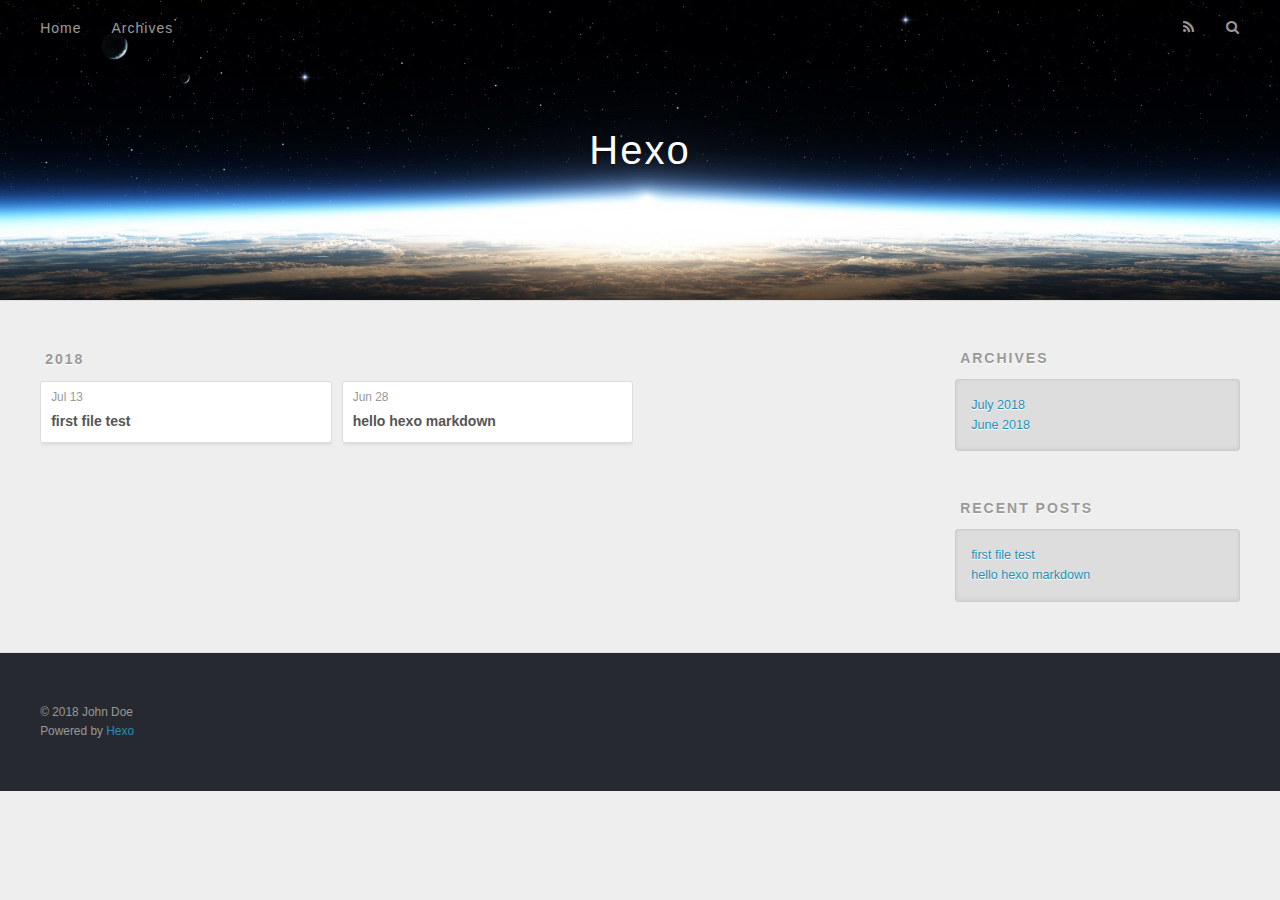
==== commit d3ea2526: "Site updated: 2018-07-13 22:41:18" ====
--- a/archives/index.html
+++ b/archives/index.html
@@ -1,553 +1,193 @@
 <!DOCTYPE html>
-
-
+<html>
+<head>
+  <meta charset="utf-8">
+  
 
   
-
-
-<html class="theme-next mist use-motion" lang="en">
-<head>
-  <meta charset="UTF-8"/>
-<meta http-equiv="X-UA-Compatible" content="IE=edge" />
-<meta name="viewport" content="width=device-width, initial-scale=1, maximum-scale=1"/>
-<meta name="theme-color" content="#222">
-
-
-
-
-
-
-
-
-
-<meta http-equiv="Cache-Control" content="no-transform" />
-<meta http-equiv="Cache-Control" content="no-siteapp" />
-
-
-
-
-
-
-
-
-
-
-
-
-
-
-
-
-  
-  
-  <link href="/lib/fancybox/source/jquery.fancybox.css?v=2.1.5" rel="stylesheet" type="text/css" />
-
-
-
-
-
-
-
-<link href="/lib/font-awesome/css/font-awesome.min.css?v=4.6.2" rel="stylesheet" type="text/css" />
-
-<link href="/css/main.css?v=5.1.4" rel="stylesheet" type="text/css" />
-
-
-  <link rel="apple-touch-icon" sizes="180x180" href="/images/apple-touch-icon-next.png?v=5.1.4">
-
-
-  <link rel="icon" type="image/png" sizes="32x32" href="/images/favicon-32x32-next.png?v=5.1.4">
-
-
-  <link rel="icon" type="image/png" sizes="16x16" href="/images/favicon-16x16-next.png?v=5.1.4">
-
-
-  <link rel="mask-icon" href="/images/logo.svg?v=5.1.4" color="#222">
-
-
-
-
-
-  <meta name="keywords" content="Hexo, NexT" />
-
-
-
-
-
-
-
-
-
-
-<meta property="og:type" content="website">
+  <title>Archives | Hexo</title>
+  <meta name="viewport" content="width=device-width, initial-scale=1, maximum-scale=1">
+  <meta property="og:type" content="website">
 <meta property="og:title" content="Hexo">
 <meta property="og:url" content="http://yoursite.com/archives/index.html">
 <meta property="og:site_name" content="Hexo">
 <meta property="og:locale" content="en">
 <meta name="twitter:card" content="summary">
 <meta name="twitter:title" content="Hexo">
+  
+    <link rel="alternate" href="/atom.xml" title="Hexo" type="application/atom+xml">
+  
+  
+    <link rel="icon" href="/favicon.png">
+  
+  
+    <link href="//fonts.googleapis.com/css?family=Source+Code+Pro" rel="stylesheet" type="text/css">
+  
+  <link rel="stylesheet" href="/css/style.css">
+</head>
+
+<body>
+  <div id="container">
+    <div id="wrap">
+      <header id="header">
+  <div id="banner"></div>
+  <div id="header-outer" class="outer">
+    <div id="header-title" class="inner">
+      <h1 id="logo-wrap">
+        <a href="/" id="logo">Hexo</a>
+      </h1>
+      
+    </div>
+    <div id="header-inner" class="inner">
+      <nav id="main-nav">
+        <a id="main-nav-toggle" class="nav-icon"></a>
+        
+          <a class="main-nav-link" href="/">Home</a>
+        
+          <a class="main-nav-link" href="/archives">Archives</a>
+        
+      </nav>
+      <nav id="sub-nav">
+        
+          <a id="nav-rss-link" class="nav-icon" href="/atom.xml" title="RSS Feed"></a>
+        
+        <a id="nav-search-btn" class="nav-icon" title="Search"></a>
+      </nav>
+      <div id="search-form-wrap">
+        <form action="//google.com/search" method="get" accept-charset="UTF-8" class="search-form"><input type="search" name="q" class="search-form-input" placeholder="Search"><button type="submit" class="search-form-submit">&#xF002;</button><input type="hidden" name="sitesearch" value="http://yoursite.com"></form>
+      </div>
+    </div>
+  </div>
+</header>
+      <div class="outer">
+        <section id="main">
+  
+  
+    
+    
+      
+      
+      <section class="archives-wrap">
+        <div class="archive-year-wrap">
+          <a href="/archives/2018" class="archive-year">2018</a>
+        </div>
+        <div class="archives">
+    
+    <article class="archive-article archive-type-post">
+  <div class="archive-article-inner">
+    <header class="archive-article-header">
+      <a href="/2018/07/13/first-file-test/" class="archive-article-date">
+  <time datetime="2018-07-13T20:56:04.000Z" itemprop="datePublished">Jul 13</time>
+</a>
+      
+  
+    <h1 itemprop="name">
+      <a class="archive-article-title" href="/2018/07/13/first-file-test/">first file test</a>
+    </h1>
+  
+
+    </header>
+  </div>
+</article>
+  
+    
+    
+    <article class="archive-article archive-type-post">
+  <div class="archive-article-inner">
+    <header class="archive-article-header">
+      <a href="/2018/06/28/hello-hexo-markdown/" class="archive-article-date">
+  <time datetime="2018-06-28T21:10:17.000Z" itemprop="datePublished">Jun 28</time>
+</a>
+      
+  
+    <h1 itemprop="name">
+      <a class="archive-article-title" href="/2018/06/28/hello-hexo-markdown/">hello hexo markdown</a>
+    </h1>
+  
+
+    </header>
+  </div>
+</article>
+  
+  
+    </div></section>
+  
+
+
+</section>
+        
+          <aside id="sidebar">
+  
+    
+
+  
+    
+
+  
+    
+  
+    
+  <div class="widget-wrap">
+    <h3 class="widget-title">Archives</h3>
+    <div class="widget">
+      <ul class="archive-list"><li class="archive-list-item"><a class="archive-list-link" href="/archives/2018/07/">July 2018</a></li><li class="archive-list-item"><a class="archive-list-link" href="/archives/2018/06/">June 2018</a></li></ul>
+    </div>
+  </div>
+
+
+  
+    
+  <div class="widget-wrap">
+    <h3 class="widget-title">Recent Posts</h3>
+    <div class="widget">
+      <ul>
+        
+          <li>
+            <a href="/2018/07/13/first-file-test/">first file test</a>
+          </li>
+        
+          <li>
+            <a href="/2018/06/28/hello-hexo-markdown/">hello hexo markdown</a>
+          </li>
+        
+      </ul>
+    </div>
+  </div>
+
+  
+</aside>
+        
+      </div>
+      <footer id="footer">
+  
+  <div class="outer">
+    <div id="footer-info" class="inner">
+      &copy; 2018 John Doe<br>
+      Powered by <a href="http://hexo.io/" target="_blank">Hexo</a>
+    </div>
+  </div>
+</footer>
+    </div>
+    <nav id="mobile-nav">
+  
+    <a href="/" class="mobile-nav-link">Home</a>
+  
+    <a href="/archives" class="mobile-nav-link">Archives</a>
+  
+</nav>
+    
+
+<script src="//ajax.googleapis.com/ajax/libs/jquery/2.0.3/jquery.min.js"></script>
+
+
+  <link rel="stylesheet" href="/fancybox/jquery.fancybox.css">
+  <script src="/fancybox/jquery.fancybox.pack.js"></script>
+
+
+<script src="/js/script.js"></script>
 
 
 
-<script type="text/javascript" id="hexo.configurations">
-  var NexT = window.NexT || {};
-  var CONFIG = {
-    root: '/',
-    scheme: 'Mist',
-    version: '5.1.4',
-    sidebar: {"position":"left","display":"post","offset":12,"b2t":false,"scrollpercent":false,"onmobile":false},
-    fancybox: true,
-    tabs: true,
-    motion: {"enable":true,"async":false,"transition":{"post_block":"fadeIn","post_header":"slideDownIn","post_body":"slideDownIn","coll_header":"slideLeftIn","sidebar":"slideUpIn"}},
-    duoshuo: {
-      userId: '0',
-      author: 'Author'
-    },
-    algolia: {
-      applicationID: '',
-      apiKey: '',
-      indexName: '',
-      hits: {"per_page":10},
-      labels: {"input_placeholder":"Search for Posts","hits_empty":"We didn't find any results for the search: ${query}","hits_stats":"${hits} results found in ${time} ms"}
-    }
-  };
-</script>
-
-
-
-  <link rel="canonical" href="http://yoursite.com/archives/"/>
-
-
-
-
-
-  <title>Archive | Hexo</title>
-  
-
-
-
-
-
-
-
-
-</head>
-
-<body itemscope itemtype="http://schema.org/WebPage" lang="en">
-
-  
-  
-    
-  
-
-  <a href="https://github.com/you"><img style="position: absolute; top: 0; left: 0; border: 0;" src="https://s3.amazonaws.com/github/ribbons/forkme_left_gray_6d6d6d.png" alt="Fork me on GitHub"></a>
-  
-  <div class="container sidebar-position-left page-archive">
-    <div class="headband"></div>
-
-    <header id="header" class="header" itemscope itemtype="http://schema.org/WPHeader">
-      <div class="header-inner"><div class="site-brand-wrapper">
-  <div class="site-meta ">
-    
-
-    <div class="custom-logo-site-title">
-      <a href="/"  class="brand" rel="start">
-        <span class="logo-line-before"><i></i></span>
-        <span class="site-title">Hexo</span>
-        <span class="logo-line-after"><i></i></span>
-      </a>
-    </div>
-      
-        <p class="site-subtitle"></p>
-      
   </div>
-
-  <div class="site-nav-toggle">
-    <button>
-      <span class="btn-bar"></span>
-      <span class="btn-bar"></span>
-      <span class="btn-bar"></span>
-    </button>
-  </div>
-</div>
-
-<nav class="site-nav">
-  
-
-  
-    <ul id="menu" class="menu">
-      
-        
-        <li class="menu-item menu-item-home">
-          <a href="/" rel="section">
-            
-              <i class="menu-item-icon fa fa-fw fa-home"></i> <br />
-            
-            Home
-          </a>
-        </li>
-      
-        
-        <li class="menu-item menu-item-archives">
-          <a href="/archives/" rel="section">
-            
-              <i class="menu-item-icon fa fa-fw fa-archive"></i> <br />
-            
-            Archives
-          </a>
-        </li>
-      
-
-      
-    </ul>
-  
-
-  
-</nav>
-
-
-
- </div>
-    </header>
-
-    <main id="main" class="main">
-      <div class="main-inner">
-        <div class="content-wrap">
-          <div id="content" class="content">
-            
-
-  
-  
-  
-  <div class="post-block archive">
-    <div id="posts" class="posts-collapse">
-      <span class="archive-move-on"></span>
-
-      <span class="archive-page-counter">
-        
-        
-        
-          
-        
-        Um..! 1 post. Keep on posting.
-      </span>
-
-      
-
-        
-        
-        
-
-        
-          
-          <div class="collection-title">
-            <h1 class="archive-year" id="archive-year-2018">2018</h1>
-          </div>
-        
-        
-
-        
-
-  <article class="post post-type-normal" itemscope itemtype="http://schema.org/Article">
-    <header class="post-header">
-
-      <h2 class="post-title">
-        
-            <a class="post-title-link" href="/2018/06/28/hello-hexo-markdown/" itemprop="url">
-              
-                <span itemprop="name">hello hexo markdown</span>
-              
-            </a>
-        
-      </h2>
-
-      <div class="post-meta">
-        <time class="post-time" itemprop="dateCreated"
-              datetime="2018-06-28T17:10:17-04:00"
-              content="2018-06-28" >
-          06-28
-        </time>
-      </div>
-
-    </header>
-  </article>
-
-
-
-      
-
-    </div>
-  </div>
-  
-  
-  
-
-  
-
-
-
-          </div>
-          
-
-
-          
-
-        </div>
-        
-          
-  
-  <div class="sidebar-toggle">
-    <div class="sidebar-toggle-line-wrap">
-      <span class="sidebar-toggle-line sidebar-toggle-line-first"></span>
-      <span class="sidebar-toggle-line sidebar-toggle-line-middle"></span>
-      <span class="sidebar-toggle-line sidebar-toggle-line-last"></span>
-    </div>
-  </div>
-
-  <aside id="sidebar" class="sidebar">
-    
-    <div class="sidebar-inner">
-
-      
-
-      
-
-      <section class="site-overview-wrap sidebar-panel sidebar-panel-active">
-        <div class="site-overview">
-          <div class="site-author motion-element" itemprop="author" itemscope itemtype="http://schema.org/Person">
-            
-              <p class="site-author-name" itemprop="name">John Doe</p>
-              <p class="site-description motion-element" itemprop="description"></p>
-          </div>
-
-          <nav class="site-state motion-element">
-
-            
-              <div class="site-state-item site-state-posts">
-              
-                <a href="/archives/">
-              
-                  <span class="site-state-item-count">1</span>
-                  <span class="site-state-item-name">posts</span>
-                </a>
-              </div>
-            
-
-            
-
-            
-
-          </nav>
-
-          
-
-          
-
-          
-          
-
-          
-          
-
-          
-
-        </div>
-      </section>
-
-      
-
-      
-
-    </div>
-  </aside>
-
-
-        
-      </div>
-    </main>
-
-    <footer id="footer" class="footer">
-      <div class="footer-inner">
-        <div class="copyright">&copy; <span itemprop="copyrightYear">2018</span>
-  <span class="with-love">
-    <i class="fa fa-user"></i>
-  </span>
-  <span class="author" itemprop="copyrightHolder">John Doe</span>
-
-  
-</div>
-
-
-  <div class="powered-by">Powered by <a class="theme-link" target="_blank" href="https://hexo.io">Hexo</a></div>
-
-
-
-  <span class="post-meta-divider">|</span>
-
-
-
-  <div class="theme-info">Theme &mdash; <a class="theme-link" target="_blank" href="https://github.com/iissnan/hexo-theme-next">NexT.Mist</a> v5.1.4</div>
-
-
-
-
-        
-
-
-
-
-
-
-
-        
-      </div>
-    </footer>
-
-    
-      <div class="back-to-top">
-        <i class="fa fa-arrow-up"></i>
-        
-      </div>
-    
-
-    
-
-  </div>
-
-  
-
-<script type="text/javascript">
-  if (Object.prototype.toString.call(window.Promise) !== '[object Function]') {
-    window.Promise = null;
-  }
-</script>
-
-
-
-
-
-
-
-
-
-  
-
-
-
-
-
-
-
-
-
-
-
-
-  
-  
-    <script type="text/javascript" src="/lib/jquery/index.js?v=2.1.3"></script>
-  
-
-  
-  
-    <script type="text/javascript" src="/lib/fastclick/lib/fastclick.min.js?v=1.0.6"></script>
-  
-
-  
-  
-    <script type="text/javascript" src="/lib/jquery_lazyload/jquery.lazyload.js?v=1.9.7"></script>
-  
-
-  
-  
-    <script type="text/javascript" src="/lib/velocity/velocity.min.js?v=1.2.1"></script>
-  
-
-  
-  
-    <script type="text/javascript" src="/lib/velocity/velocity.ui.min.js?v=1.2.1"></script>
-  
-
-  
-  
-    <script type="text/javascript" src="/lib/fancybox/source/jquery.fancybox.pack.js?v=2.1.5"></script>
-  
-
-
-  
-
-
-  <script type="text/javascript" src="/js/src/utils.js?v=5.1.4"></script>
-
-  <script type="text/javascript" src="/js/src/motion.js?v=5.1.4"></script>
-
-
-
-  
-  
-
-  
-
-  
-
-
-  <script type="text/javascript" src="/js/src/bootstrap.js?v=5.1.4"></script>
-
-
-
-  
-
-
-  
-
-
-
-
-	
-
-
-
-
-
-  
-
-
-
-
-
-  
-
-
-
-
-
-
-
-
-
-
-
-
-  
-
-
-
-
-
-  
-
-  
-
-  
-
-  
-  
-
-  
-
-  
-
-  
-
 </body>
-</html>
+</html>--- a/css/style.css
+++ b/css/style.css
@@ -0,0 +1,1374 @@
+body {
+  width: 100%;
+}
+body:before,
+body:after {
+  content: "";
+  display: table;
+}
+body:after {
+  clear: both;
+}
+html,
+body,
+div,
+span,
+applet,
+object,
+iframe,
+h1,
+h2,
+h3,
+h4,
+h5,
+h6,
+p,
+blockquote,
+pre,
+a,
+abbr,
+acronym,
+address,
+big,
+cite,
+code,
+del,
+dfn,
+em,
+img,
+ins,
+kbd,
+q,
+s,
+samp,
+small,
+strike,
+strong,
+sub,
+sup,
+tt,
+var,
+dl,
+dt,
+dd,
+ol,
+ul,
+li,
+fieldset,
+form,
+label,
+legend,
+table,
+caption,
+tbody,
+tfoot,
+thead,
+tr,
+th,
+td {
+  margin: 0;
+  padding: 0;
+  border: 0;
+  outline: 0;
+  font-weight: inherit;
+  font-style: inherit;
+  font-family: inherit;
+  font-size: 100%;
+  vertical-align: baseline;
+}
+body {
+  line-height: 1;
+  color: #000;
+  background: #fff;
+}
+ol,
+ul {
+  list-style: none;
+}
+table {
+  border-collapse: separate;
+  border-spacing: 0;
+  vertical-align: middle;
+}
+caption,
+th,
+td {
+  text-align: left;
+  font-weight: normal;
+  vertical-align: middle;
+}
+a img {
+  border: none;
+}
+input,
+button {
+  margin: 0;
+  padding: 0;
+}
+input::-moz-focus-inner,
+button::-moz-focus-inner {
+  border: 0;
+  padding: 0;
+}
+@font-face {
+  font-family: FontAwesome;
+  font-style: normal;
+  font-weight: normal;
+  src: url("fonts/fontawesome-webfont.eot?v=#4.0.3");
+  src: url("fonts/fontawesome-webfont.eot?#iefix&v=#4.0.3") format("embedded-opentype"), url("fonts/fontawesome-webfont.woff?v=#4.0.3") format("woff"), url("fonts/fontawesome-webfont.ttf?v=#4.0.3") format("truetype"), url("fonts/fontawesome-webfont.svg#fontawesomeregular?v=#4.0.3") format("svg");
+}
+html,
+body,
+#container {
+  height: 100%;
+}
+body {
+  background: #eee;
+  font: 14px -apple-system, BlinkMacSystemFont, "Segoe UI", "Roboto", "Oxygen", "Ubuntu", "Cantarell", "Fira Sans", "Droid Sans", "Helvetica Neue", sans-serif;
+  -webkit-text-size-adjust: 100%;
+}
+.outer {
+  max-width: 1220px;
+  margin: 0 auto;
+  padding: 0 20px;
+}
+.outer:before,
+.outer:after {
+  content: "";
+  display: table;
+}
+.outer:after {
+  clear: both;
+}
+.inner {
+  display: inline;
+  float: left;
+  width: 98.33333333333333%;
+  margin: 0 0.833333333333333%;
+}
+.left,
+.alignleft {
+  float: left;
+}
+.right,
+.alignright {
+  float: right;
+}
+.clear {
+  clear: both;
+}
+#container {
+  position: relative;
+}
+.mobile-nav-on {
+  overflow: hidden;
+}
+#wrap {
+  height: 100%;
+  width: 100%;
+  position: absolute;
+  top: 0;
+  left: 0;
+  -webkit-transition: 0.2s ease-out;
+  -moz-transition: 0.2s ease-out;
+  -ms-transition: 0.2s ease-out;
+  transition: 0.2s ease-out;
+  z-index: 1;
+  background: #eee;
+}
+.mobile-nav-on #wrap {
+  left: 280px;
+}
+@media screen and (min-width: 768px) {
+  #main {
+    display: inline;
+    float: left;
+    width: 73.33333333333333%;
+    margin: 0 0.833333333333333%;
+  }
+}
+.article-date,
+.article-category-link,
+.archive-year,
+.widget-title {
+  text-decoration: none;
+  text-transform: uppercase;
+  letter-spacing: 2px;
+  color: #999;
+  margin-bottom: 1em;
+  margin-left: 5px;
+  line-height: 1em;
+  text-shadow: 0 1px #fff;
+  font-weight: bold;
+}
+.article-inner,
+.archive-article-inner {
+  background: #fff;
+  -webkit-box-shadow: 1px 2px 3px #ddd;
+  box-shadow: 1px 2px 3px #ddd;
+  border: 1px solid #ddd;
+  border-radius: 3px;
+}
+.article-entry h1,
+.widget h1 {
+  font-size: 2em;
+}
+.article-entry h2,
+.widget h2 {
+  font-size: 1.5em;
+}
+.article-entry h3,
+.widget h3 {
+  font-size: 1.3em;
+}
+.article-entry h4,
+.widget h4 {
+  font-size: 1.2em;
+}
+.article-entry h5,
+.widget h5 {
+  font-size: 1em;
+}
+.article-entry h6,
+.widget h6 {
+  font-size: 1em;
+  color: #999;
+}
+.article-entry hr,
+.widget hr {
+  border: 1px dashed #ddd;
+}
+.article-entry strong,
+.widget strong {
+  font-weight: bold;
+}
+.article-entry em,
+.widget em,
+.article-entry cite,
+.widget cite {
+  font-style: italic;
+}
+.article-entry sup,
+.widget sup,
+.article-entry sub,
+.widget sub {
+  font-size: 0.75em;
+  line-height: 0;
+  position: relative;
+  vertical-align: baseline;
+}
+.article-entry sup,
+.widget sup {
+  top: -0.5em;
+}
+.article-entry sub,
+.widget sub {
+  bottom: -0.2em;
+}
+.article-entry small,
+.widget small {
+  font-size: 0.85em;
+}
+.article-entry acronym,
+.widget acronym,
+.article-entry abbr,
+.widget abbr {
+  border-bottom: 1px dotted;
+}
+.article-entry ul,
+.widget ul,
+.article-entry ol,
+.widget ol,
+.article-entry dl,
+.widget dl {
+  margin: 0 20px;
+  line-height: 1.6em;
+}
+.article-entry ul ul,
+.widget ul ul,
+.article-entry ol ul,
+.widget ol ul,
+.article-entry ul ol,
+.widget ul ol,
+.article-entry ol ol,
+.widget ol ol {
+  margin-top: 0;
+  margin-bottom: 0;
+}
+.article-entry ul,
+.widget ul {
+  list-style: disc;
+}
+.article-entry ol,
+.widget ol {
+  list-style: decimal;
+}
+.article-entry dt,
+.widget dt {
+  font-weight: bold;
+}
+#header {
+  height: 300px;
+  position: relative;
+  border-bottom: 1px solid #ddd;
+}
+#header:before,
+#header:after {
+  content: "";
+  position: absolute;
+  left: 0;
+  right: 0;
+  height: 40px;
+}
+#header:before {
+  top: 0;
+  background: -webkit-linear-gradient(rgba(0,0,0,0.2), transparent);
+  background: -moz-linear-gradient(rgba(0,0,0,0.2), transparent);
+  background: -ms-linear-gradient(rgba(0,0,0,0.2), transparent);
+  background: linear-gradient(rgba(0,0,0,0.2), transparent);
+}
+#header:after {
+  bottom: 0;
+  background: -webkit-linear-gradient(transparent, rgba(0,0,0,0.2));
+  background: -moz-linear-gradient(transparent, rgba(0,0,0,0.2));
+  background: -ms-linear-gradient(transparent, rgba(0,0,0,0.2));
+  background: linear-gradient(transparent, rgba(0,0,0,0.2));
+}
+#header-outer {
+  height: 100%;
+  position: relative;
+}
+#header-inner {
+  position: relative;
+  overflow: hidden;
+}
+#banner {
+  position: absolute;
+  top: 0;
+  left: 0;
+  width: 100%;
+  height: 100%;
+  background: url("images/banner.jpg") center #000;
+  -webkit-background-size: cover;
+  -moz-background-size: cover;
+  background-size: cover;
+  z-index: -1;
+}
+#header-title {
+  text-align: center;
+  height: 40px;
+  position: absolute;
+  top: 50%;
+  left: 0;
+  margin-top: -20px;
+}
+#logo,
+#subtitle {
+  text-decoration: none;
+  color: #fff;
+  font-weight: 300;
+  text-shadow: 0 1px 4px rgba(0,0,0,0.3);
+}
+#logo {
+  font-size: 40px;
+  line-height: 40px;
+  letter-spacing: 2px;
+}
+#subtitle {
+  font-size: 16px;
+  line-height: 16px;
+  letter-spacing: 1px;
+}
+#subtitle-wrap {
+  margin-top: 16px;
+}
+#main-nav {
+  float: left;
+  margin-left: -15px;
+}
+.nav-icon,
+.main-nav-link {
+  float: left;
+  color: #fff;
+  opacity: 0.6;
+  text-decoration: none;
+  text-shadow: 0 1px rgba(0,0,0,0.2);
+  -webkit-transition: opacity 0.2s;
+  -moz-transition: opacity 0.2s;
+  -ms-transition: opacity 0.2s;
+  transition: opacity 0.2s;
+  display: block;
+  padding: 20px 15px;
+}
+.nav-icon:hover,
+.main-nav-link:hover {
+  opacity: 1;
+}
+.nav-icon {
+  font-family: FontAwesome;
+  text-align: center;
+  font-size: 14px;
+  width: 14px;
+  height: 14px;
+  padding: 20px 15px;
+  position: relative;
+  cursor: pointer;
+}
+.main-nav-link {
+  font-weight: 300;
+  letter-spacing: 1px;
+}
+@media screen and (max-width: 479px) {
+  .main-nav-link {
+    display: none;
+  }
+}
+#main-nav-toggle {
+  display: none;
+}
+#main-nav-toggle:before {
+  content: "\f0c9";
+}
+@media screen and (max-width: 479px) {
+  #main-nav-toggle {
+    display: block;
+  }
+}
+#sub-nav {
+  float: right;
+  margin-right: -15px;
+}
+#nav-rss-link:before {
+  content: "\f09e";
+}
+#nav-search-btn:before {
+  content: "\f002";
+}
+#search-form-wrap {
+  position: absolute;
+  top: 15px;
+  width: 150px;
+  height: 30px;
+  right: -150px;
+  opacity: 0;
+  -webkit-transition: 0.2s ease-out;
+  -moz-transition: 0.2s ease-out;
+  -ms-transition: 0.2s ease-out;
+  transition: 0.2s ease-out;
+}
+#search-form-wrap.on {
+  opacity: 1;
+  right: 0;
+}
+@media screen and (max-width: 479px) {
+  #search-form-wrap {
+    width: 100%;
+    right: -100%;
+  }
+}
+.search-form {
+  position: absolute;
+  top: 0;
+  left: 0;
+  right: 0;
+  background: #fff;
+  padding: 5px 15px;
+  border-radius: 15px;
+  -webkit-box-shadow: 0 0 10px rgba(0,0,0,0.3);
+  box-shadow: 0 0 10px rgba(0,0,0,0.3);
+}
+.search-form-input {
+  border: none;
+  background: none;
+  color: #555;
+  width: 100%;
+  font: 13px -apple-system, BlinkMacSystemFont, "Segoe UI", "Roboto", "Oxygen", "Ubuntu", "Cantarell", "Fira Sans", "Droid Sans", "Helvetica Neue", sans-serif;
+  outline: none;
+}
+.search-form-input::-webkit-search-results-decoration,
+.search-form-input::-webkit-search-cancel-button {
+  -webkit-appearance: none;
+}
+.search-form-submit {
+  position: absolute;
+  top: 50%;
+  right: 10px;
+  margin-top: -7px;
+  font: 13px FontAwesome;
+  border: none;
+  background: none;
+  color: #bbb;
+  cursor: pointer;
+}
+.search-form-submit:hover,
+.search-form-submit:focus {
+  color: #777;
+}
+.article {
+  margin: 50px 0;
+}
+.article-inner {
+  overflow: hidden;
+}
+.article-meta:before,
+.article-meta:after {
+  content: "";
+  display: table;
+}
+.article-meta:after {
+  clear: both;
+}
+.article-date {
+  float: left;
+}
+.article-category {
+  float: left;
+  line-height: 1em;
+  color: #ccc;
+  text-shadow: 0 1px #fff;
+  margin-left: 8px;
+}
+.article-category:before {
+  content: "\2022";
+}
+.article-category-link {
+  margin: 0 12px 1em;
+}
+.article-header {
+  padding: 20px 20px 0;
+}
+.article-title {
+  text-decoration: none;
+  font-size: 2em;
+  font-weight: bold;
+  color: #555;
+  line-height: 1.1em;
+  -webkit-transition: color 0.2s;
+  -moz-transition: color 0.2s;
+  -ms-transition: color 0.2s;
+  transition: color 0.2s;
+}
+a.article-title:hover {
+  color: #258fb8;
+}
+.article-entry {
+  color: #555;
+  padding: 0 20px;
+}
+.article-entry:before,
+.article-entry:after {
+  content: "";
+  display: table;
+}
+.article-entry:after {
+  clear: both;
+}
+.article-entry p,
+.article-entry table {
+  line-height: 1.6em;
+  margin: 1.6em 0;
+}
+.article-entry h1,
+.article-entry h2,
+.article-entry h3,
+.article-entry h4,
+.article-entry h5,
+.article-entry h6 {
+  font-weight: bold;
+}
+.article-entry h1,
+.article-entry h2,
+.article-entry h3,
+.article-entry h4,
+.article-entry h5,
+.article-entry h6 {
+  line-height: 1.1em;
+  margin: 1.1em 0;
+}
+.article-entry a {
+  color: #258fb8;
+  text-decoration: none;
+}
+.article-entry a:hover {
+  text-decoration: underline;
+}
+.article-entry ul,
+.article-entry ol,
+.article-entry dl {
+  margin-top: 1.6em;
+  margin-bottom: 1.6em;
+}
+.article-entry img,
+.article-entry video {
+  max-width: 100%;
+  height: auto;
+  display: block;
+  margin: auto;
+}
+.article-entry iframe {
+  border: none;
+}
+.article-entry table {
+  width: 100%;
+  border-collapse: collapse;
+  border-spacing: 0;
+}
+.article-entry th {
+  font-weight: bold;
+  border-bottom: 3px solid #ddd;
+  padding-bottom: 0.5em;
+}
+.article-entry td {
+  border-bottom: 1px solid #ddd;
+  padding: 10px 0;
+}
+.article-entry blockquote {
+  font-family: Georgia, "Times New Roman", serif;
+  font-size: 1.4em;
+  margin: 1.6em 20px;
+  text-align: center;
+}
+.article-entry blockquote footer {
+  font-size: 14px;
+  margin: 1.6em 0;
+  font-family: -apple-system, BlinkMacSystemFont, "Segoe UI", "Roboto", "Oxygen", "Ubuntu", "Cantarell", "Fira Sans", "Droid Sans", "Helvetica Neue", sans-serif;
+}
+.article-entry blockquote footer cite:before {
+  content: "—";
+  padding: 0 0.5em;
+}
+.article-entry .pullquote {
+  text-align: left;
+  width: 45%;
+  margin: 0;
+}
+.article-entry .pullquote.left {
+  margin-left: 0.5em;
+  margin-right: 1em;
+}
+.article-entry .pullquote.right {
+  margin-right: 0.5em;
+  margin-left: 1em;
+}
+.article-entry .caption {
+  color: #999;
+  display: block;
+  font-size: 0.9em;
+  margin-top: 0.5em;
+  position: relative;
+  text-align: center;
+}
+.article-entry .video-container {
+  position: relative;
+  padding-top: 56.25%;
+  height: 0;
+  overflow: hidden;
+}
+.article-entry .video-container iframe,
+.article-entry .video-container object,
+.article-entry .video-container embed {
+  position: absolute;
+  top: 0;
+  left: 0;
+  width: 100%;
+  height: 100%;
+  margin-top: 0;
+}
+.article-more-link a {
+  display: inline-block;
+  line-height: 1em;
+  padding: 6px 15px;
+  border-radius: 15px;
+  background: #eee;
+  color: #999;
+  text-shadow: 0 1px #fff;
+  text-decoration: none;
+}
+.article-more-link a:hover {
+  background: #258fb8;
+  color: #fff;
+  text-decoration: none;
+  text-shadow: 0 1px #1e7293;
+}
+.article-footer {
+  font-size: 0.85em;
+  line-height: 1.6em;
+  border-top: 1px solid #ddd;
+  padding-top: 1.6em;
+  margin: 0 20px 20px;
+}
+.article-footer:before,
+.article-footer:after {
+  content: "";
+  display: table;
+}
+.article-footer:after {
+  clear: both;
+}
+.article-footer a {
+  color: #999;
+  text-decoration: none;
+}
+.article-footer a:hover {
+  color: #555;
+}
+.article-tag-list-item {
+  float: left;
+  margin-right: 10px;
+}
+.article-tag-list-link:before {
+  content: "#";
+}
+.article-comment-link {
+  float: right;
+}
+.article-comment-link:before {
+  content: "\f075";
+  font-family: FontAwesome;
+  padding-right: 8px;
+}
+.article-share-link {
+  cursor: pointer;
+  float: right;
+  margin-left: 20px;
+}
+.article-share-link:before {
+  content: "\f064";
+  font-family: FontAwesome;
+  padding-right: 6px;
+}
+#article-nav {
+  position: relative;
+}
+#article-nav:before,
+#article-nav:after {
+  content: "";
+  display: table;
+}
+#article-nav:after {
+  clear: both;
+}
+@media screen and (min-width: 768px) {
+  #article-nav {
+    margin: 50px 0;
+  }
+  #article-nav:before {
+    width: 8px;
+    height: 8px;
+    position: absolute;
+    top: 50%;
+    left: 50%;
+    margin-top: -4px;
+    margin-left: -4px;
+    content: "";
+    border-radius: 50%;
+    background: #ddd;
+    -webkit-box-shadow: 0 1px 2px #fff;
+    box-shadow: 0 1px 2px #fff;
+  }
+}
+.article-nav-link-wrap {
+  text-decoration: none;
+  text-shadow: 0 1px #fff;
+  color: #999;
+  -webkit-box-sizing: border-box;
+  -moz-box-sizing: border-box;
+  box-sizing: border-box;
+  margin-top: 50px;
+  text-align: center;
+  display: block;
+}
+.article-nav-link-wrap:hover {
+  color: #555;
+}
+@media screen and (min-width: 768px) {
+  .article-nav-link-wrap {
+    width: 50%;
+    margin-top: 0;
+  }
+}
+@media screen and (min-width: 768px) {
+  #article-nav-newer {
+    float: left;
+    text-align: right;
+    padding-right: 20px;
+  }
+}
+@media screen and (min-width: 768px) {
+  #article-nav-older {
+    float: right;
+    text-align: left;
+    padding-left: 20px;
+  }
+}
+.article-nav-caption {
+  text-transform: uppercase;
+  letter-spacing: 2px;
+  color: #ddd;
+  line-height: 1em;
+  font-weight: bold;
+}
+#article-nav-newer .article-nav-caption {
+  margin-right: -2px;
+}
+.article-nav-title {
+  font-size: 0.85em;
+  line-height: 1.6em;
+  margin-top: 0.5em;
+}
+.article-share-box {
+  position: absolute;
+  display: none;
+  background: #fff;
+  -webkit-box-shadow: 1px 2px 10px rgba(0,0,0,0.2);
+  box-shadow: 1px 2px 10px rgba(0,0,0,0.2);
+  border-radius: 3px;
+  margin-left: -145px;
+  overflow: hidden;
+  z-index: 1;
+}
+.article-share-box.on {
+  display: block;
+}
+.article-share-input {
+  width: 100%;
+  background: none;
+  -webkit-box-sizing: border-box;
+  -moz-box-sizing: border-box;
+  box-sizing: border-box;
+  font: 14px -apple-system, BlinkMacSystemFont, "Segoe UI", "Roboto", "Oxygen", "Ubuntu", "Cantarell", "Fira Sans", "Droid Sans", "Helvetica Neue", sans-serif;
+  padding: 0 15px;
+  color: #555;
+  outline: none;
+  border: 1px solid #ddd;
+  border-radius: 3px 3px 0 0;
+  height: 36px;
+  line-height: 36px;
+}
+.article-share-links {
+  background: #eee;
+}
+.article-share-links:before,
+.article-share-links:after {
+  content: "";
+  display: table;
+}
+.article-share-links:after {
+  clear: both;
+}
+.article-share-twitter,
+.article-share-facebook,
+.article-share-pinterest,
+.article-share-google {
+  width: 50px;
+  height: 36px;
+  display: block;
+  float: left;
+  position: relative;
+  color: #999;
+  text-shadow: 0 1px #fff;
+}
+.article-share-twitter:before,
+.article-share-facebook:before,
+.article-share-pinterest:before,
+.article-share-google:before {
+  font-size: 20px;
+  font-family: FontAwesome;
+  width: 20px;
+  height: 20px;
+  position: absolute;
+  top: 50%;
+  left: 50%;
+  margin-top: -10px;
+  margin-left: -10px;
+  text-align: center;
+}
+.article-share-twitter:hover,
+.article-share-facebook:hover,
+.article-share-pinterest:hover,
+.article-share-google:hover {
+  color: #fff;
+}
+.article-share-twitter:before {
+  content: "\f099";
+}
+.article-share-twitter:hover {
+  background: #00aced;
+  text-shadow: 0 1px #008abe;
+}
+.article-share-facebook:before {
+  content: "\f09a";
+}
+.article-share-facebook:hover {
+  background: #3b5998;
+  text-shadow: 0 1px #2f477a;
+}
+.article-share-pinterest:before {
+  content: "\f0d2";
+}
+.article-share-pinterest:hover {
+  background: #cb2027;
+  text-shadow: 0 1px #a21a1f;
+}
+.article-share-google:before {
+  content: "\f0d5";
+}
+.article-share-google:hover {
+  background: #dd4b39;
+  text-shadow: 0 1px #be3221;
+}
+.article-gallery {
+  background: #000;
+  position: relative;
+}
+.article-gallery-photos {
+  position: relative;
+  overflow: hidden;
+}
+.article-gallery-img {
+  display: none;
+  max-width: 100%;
+}
+.article-gallery-img:first-child {
+  display: block;
+}
+.article-gallery-img.loaded {
+  position: absolute;
+  display: block;
+}
+.article-gallery-img img {
+  display: block;
+  max-width: 100%;
+  margin: 0 auto;
+}
+#comments {
+  background: #fff;
+  -webkit-box-shadow: 1px 2px 3px #ddd;
+  box-shadow: 1px 2px 3px #ddd;
+  padding: 20px;
+  border: 1px solid #ddd;
+  border-radius: 3px;
+  margin: 50px 0;
+}
+#comments a {
+  color: #258fb8;
+}
+.archives-wrap {
+  margin: 50px 0;
+}
+.archives:before,
+.archives:after {
+  content: "";
+  display: table;
+}
+.archives:after {
+  clear: both;
+}
+.archive-year-wrap {
+  margin-bottom: 1em;
+}
+.archives {
+  -webkit-column-gap: 10px;
+  -moz-column-gap: 10px;
+  column-gap: 10px;
+}
+@media screen and (min-width: 480px) and (max-width: 767px) {
+  .archives {
+    -webkit-column-count: 2;
+    -moz-column-count: 2;
+    column-count: 2;
+  }
+}
+@media screen and (min-width: 768px) {
+  .archives {
+    -webkit-column-count: 3;
+    -moz-column-count: 3;
+    column-count: 3;
+  }
+}
+.archive-article {
+  -webkit-column-break-inside: avoid;
+  page-break-inside: avoid;
+  overflow: hidden;
+  break-inside: avoid-column;
+}
+.archive-article-inner {
+  padding: 10px;
+  margin-bottom: 15px;
+}
+.archive-article-title {
+  text-decoration: none;
+  font-weight: bold;
+  color: #555;
+  -webkit-transition: color 0.2s;
+  -moz-transition: color 0.2s;
+  -ms-transition: color 0.2s;
+  transition: color 0.2s;
+  line-height: 1.6em;
+}
+.archive-article-title:hover {
+  color: #258fb8;
+}
+.archive-article-footer {
+  margin-top: 1em;
+}
+.archive-article-date {
+  color: #999;
+  text-decoration: none;
+  font-size: 0.85em;
+  line-height: 1em;
+  margin-bottom: 0.5em;
+  display: block;
+}
+#page-nav {
+  margin: 50px auto;
+  background: #fff;
+  -webkit-box-shadow: 1px 2px 3px #ddd;
+  box-shadow: 1px 2px 3px #ddd;
+  border: 1px solid #ddd;
+  border-radius: 3px;
+  text-align: center;
+  color: #999;
+  overflow: hidden;
+}
+#page-nav:before,
+#page-nav:after {
+  content: "";
+  display: table;
+}
+#page-nav:after {
+  clear: both;
+}
+#page-nav a,
+#page-nav span {
+  padding: 10px 20px;
+  line-height: 1;
+  height: 2ex;
+}
+#page-nav a {
+  color: #999;
+  text-decoration: none;
+}
+#page-nav a:hover {
+  background: #999;
+  color: #fff;
+}
+#page-nav .prev {
+  float: left;
+}
+#page-nav .next {
+  float: right;
+}
+#page-nav .page-number {
+  display: inline-block;
+}
+@media screen and (max-width: 479px) {
+  #page-nav .page-number {
+    display: none;
+  }
+}
+#page-nav .current {
+  color: #555;
+  font-weight: bold;
+}
+#page-nav .space {
+  color: #ddd;
+}
+#footer {
+  background: #262a30;
+  padding: 50px 0;
+  border-top: 1px solid #ddd;
+  color: #999;
+}
+#footer a {
+  color: #258fb8;
+  text-decoration: none;
+}
+#footer a:hover {
+  text-decoration: underline;
+}
+#footer-info {
+  line-height: 1.6em;
+  font-size: 0.85em;
+}
+.article-entry pre,
+.article-entry .highlight {
+  background: #2d2d2d;
+  margin: 0 -20px;
+  padding: 15px 20px;
+  border-style: solid;
+  border-color: #ddd;
+  border-width: 1px 0;
+  overflow: auto;
+  color: #ccc;
+  line-height: 22.400000000000002px;
+}
+.article-entry .highlight .gutter pre,
+.article-entry .gist .gist-file .gist-data .line-numbers {
+  color: #666;
+  font-size: 0.85em;
+}
+.article-entry pre,
+.article-entry code {
+  font-family: "Source Code Pro", Consolas, Monaco, Menlo, Consolas, monospace;
+}
+.article-entry code {
+  background: #eee;
+  text-shadow: 0 1px #fff;
+  padding: 0 0.3em;
+}
+.article-entry pre code {
+  background: none;
+  text-shadow: none;
+  padding: 0;
+}
+.article-entry .highlight pre {
+  border: none;
+  margin: 0;
+  padding: 0;
+}
+.article-entry .highlight table {
+  margin: 0;
+  width: auto;
+}
+.article-entry .highlight td {
+  border: none;
+  padding: 0;
+}
+.article-entry .highlight figcaption {
+  font-size: 0.85em;
+  color: #999;
+  line-height: 1em;
+  margin-bottom: 1em;
+}
+.article-entry .highlight figcaption:before,
+.article-entry .highlight figcaption:after {
+  content: "";
+  display: table;
+}
+.article-entry .highlight figcaption:after {
+  clear: both;
+}
+.article-entry .highlight figcaption a {
+  float: right;
+}
+.article-entry .highlight .gutter pre {
+  text-align: right;
+  padding-right: 20px;
+}
+.article-entry .highlight .line {
+  height: 22.400000000000002px;
+}
+.article-entry .highlight .line.marked {
+  background: #515151;
+}
+.article-entry .gist {
+  margin: 0 -20px;
+  border-style: solid;
+  border-color: #ddd;
+  border-width: 1px 0;
+  background: #2d2d2d;
+  padding: 15px 20px 15px 0;
+}
+.article-entry .gist .gist-file {
+  border: none;
+  font-family: "Source Code Pro", Consolas, Monaco, Menlo, Consolas, monospace;
+  margin: 0;
+}
+.article-entry .gist .gist-file .gist-data {
+  background: none;
+  border: none;
+}
+.article-entry .gist .gist-file .gist-data .line-numbers {
+  background: none;
+  border: none;
+  padding: 0 20px 0 0;
+}
+.article-entry .gist .gist-file .gist-data .line-data {
+  padding: 0 !important;
+}
+.article-entry .gist .gist-file .highlight {
+  margin: 0;
+  padding: 0;
+  border: none;
+}
+.article-entry .gist .gist-file .gist-meta {
+  background: #2d2d2d;
+  color: #999;
+  font: 0.85em -apple-system, BlinkMacSystemFont, "Segoe UI", "Roboto", "Oxygen", "Ubuntu", "Cantarell", "Fira Sans", "Droid Sans", "Helvetica Neue", sans-serif;
+  text-shadow: 0 0;
+  padding: 0;
+  margin-top: 1em;
+  margin-left: 20px;
+}
+.article-entry .gist .gist-file .gist-meta a {
+  color: #258fb8;
+  font-weight: normal;
+}
+.article-entry .gist .gist-file .gist-meta a:hover {
+  text-decoration: underline;
+}
+pre .comment,
+pre .title {
+  color: #999;
+}
+pre .variable,
+pre .attribute,
+pre .tag,
+pre .regexp,
+pre .ruby .constant,
+pre .xml .tag .title,
+pre .xml .pi,
+pre .xml .doctype,
+pre .html .doctype,
+pre .css .id,
+pre .css .class,
+pre .css .pseudo {
+  color: #f2777a;
+}
+pre .number,
+pre .preprocessor,
+pre .built_in,
+pre .literal,
+pre .params,
+pre .constant {
+  color: #f99157;
+}
+pre .class,
+pre .ruby .class .title,
+pre .css .rules .attribute {
+  color: #9c9;
+}
+pre .string,
+pre .value,
+pre .inheritance,
+pre .header,
+pre .ruby .symbol,
+pre .xml .cdata {
+  color: #9c9;
+}
+pre .css .hexcolor {
+  color: #6cc;
+}
+pre .function,
+pre .python .decorator,
+pre .python .title,
+pre .ruby .function .title,
+pre .ruby .title .keyword,
+pre .perl .sub,
+pre .javascript .title,
+pre .coffeescript .title {
+  color: #69c;
+}
+pre .keyword,
+pre .javascript .function {
+  color: #c9c;
+}
+@media screen and (max-width: 479px) {
+  #mobile-nav {
+    position: absolute;
+    top: 0;
+    left: 0;
+    width: 280px;
+    height: 100%;
+    background: #191919;
+    border-right: 1px solid #fff;
+  }
+}
+@media screen and (max-width: 479px) {
+  .mobile-nav-link {
+    display: block;
+    color: #999;
+    text-decoration: none;
+    padding: 15px 20px;
+    font-weight: bold;
+  }
+  .mobile-nav-link:hover {
+    color: #fff;
+  }
+}
+@media screen and (min-width: 768px) {
+  #sidebar {
+    display: inline;
+    float: left;
+    width: 23.333333333333332%;
+    margin: 0 0.833333333333333%;
+  }
+}
+.widget-wrap {
+  margin: 50px 0;
+}
+.widget {
+  color: #777;
+  text-shadow: 0 1px #fff;
+  background: #ddd;
+  -webkit-box-shadow: 0 -1px 4px #ccc inset;
+  box-shadow: 0 -1px 4px #ccc inset;
+  border: 1px solid #ccc;
+  padding: 15px;
+  border-radius: 3px;
+}
+.widget a {
+  color: #258fb8;
+  text-decoration: none;
+}
+.widget a:hover {
+  text-decoration: underline;
+}
+.widget ul ul,
+.widget ol ul,
+.widget dl ul,
+.widget ul ol,
+.widget ol ol,
+.widget dl ol,
+.widget ul dl,
+.widget ol dl,
+.widget dl dl {
+  margin-left: 15px;
+  list-style: disc;
+}
+.widget {
+  line-height: 1.6em;
+  word-wrap: break-word;
+  font-size: 0.9em;
+}
+.widget ul,
+.widget ol {
+  list-style: none;
+  margin: 0;
+}
+.widget ul ul,
+.widget ol ul,
+.widget ul ol,
+.widget ol ol {
+  margin: 0 20px;
+}
+.widget ul ul,
+.widget ol ul {
+  list-style: disc;
+}
+.widget ul ol,
+.widget ol ol {
+  list-style: decimal;
+}
+.category-list-count,
+.tag-list-count,
+.archive-list-count {
+  padding-left: 5px;
+  color: #999;
+  font-size: 0.85em;
+}
+.category-list-count:before,
+.tag-list-count:before,
+.archive-list-count:before {
+  content: "(";
+}
+.category-list-count:after,
+.tag-list-count:after,
+.archive-list-count:after {
+  content: ")";
+}
+.tagcloud a {
+  margin-right: 5px;
+  display: inline-block;
+}
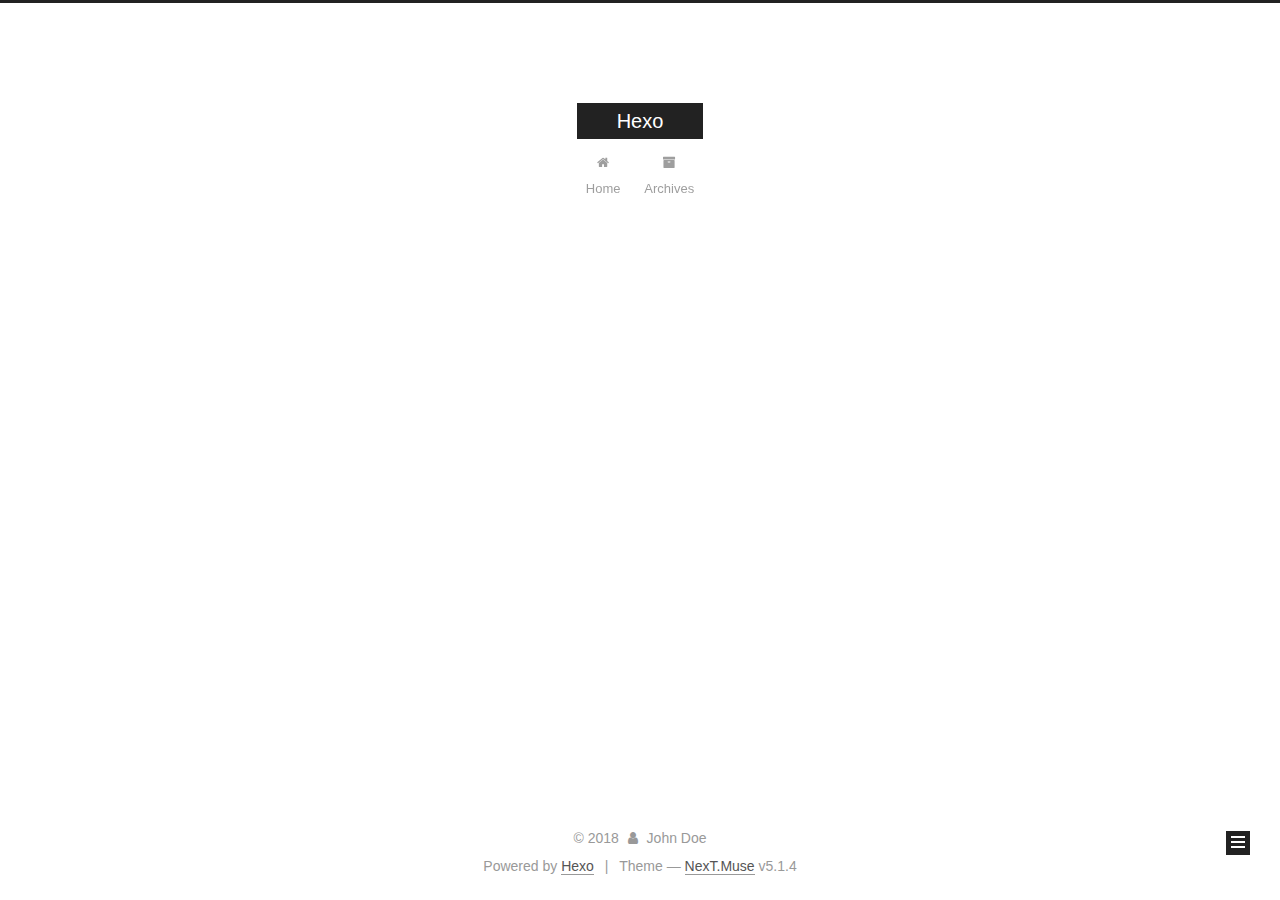
==== commit 01879198: "Site updated: 2018-07-13 22:46:26" ====
--- a/archives/index.html
+++ b/archives/index.html
@@ -1,193 +1,588 @@
 <!DOCTYPE html>
-<html>
+
+
+
+  
+
+
+<html class="theme-next muse use-motion" lang="en">
 <head>
-  <meta charset="utf-8">
-  
-
-  
-  <title>Archives | Hexo</title>
-  <meta name="viewport" content="width=device-width, initial-scale=1, maximum-scale=1">
-  <meta property="og:type" content="website">
+  <meta charset="UTF-8"/>
+<meta http-equiv="X-UA-Compatible" content="IE=edge" />
+<meta name="viewport" content="width=device-width, initial-scale=1, maximum-scale=1"/>
+<meta name="theme-color" content="#222">
+
+
+
+
+
+
+
+
+
+<meta http-equiv="Cache-Control" content="no-transform" />
+<meta http-equiv="Cache-Control" content="no-siteapp" />
+
+
+
+
+
+
+
+
+
+
+
+
+
+
+
+
+  
+  
+  <link href="/lib/fancybox/source/jquery.fancybox.css?v=2.1.5" rel="stylesheet" type="text/css" />
+
+
+
+
+
+
+
+<link href="/lib/font-awesome/css/font-awesome.min.css?v=4.6.2" rel="stylesheet" type="text/css" />
+
+<link href="/css/main.css?v=5.1.4" rel="stylesheet" type="text/css" />
+
+
+  <link rel="apple-touch-icon" sizes="180x180" href="/images/apple-touch-icon-next.png?v=5.1.4">
+
+
+  <link rel="icon" type="image/png" sizes="32x32" href="/images/favicon-32x32-next.png?v=5.1.4">
+
+
+  <link rel="icon" type="image/png" sizes="16x16" href="/images/favicon-16x16-next.png?v=5.1.4">
+
+
+  <link rel="mask-icon" href="/images/logo.svg?v=5.1.4" color="#222">
+
+
+
+
+
+  <meta name="keywords" content="Hexo, NexT" />
+
+
+
+
+
+
+
+
+
+
+<meta property="og:type" content="website">
 <meta property="og:title" content="Hexo">
 <meta property="og:url" content="http://yoursite.com/archives/index.html">
 <meta property="og:site_name" content="Hexo">
 <meta property="og:locale" content="en">
 <meta name="twitter:card" content="summary">
 <meta name="twitter:title" content="Hexo">
-  
-    <link rel="alternate" href="/atom.xml" title="Hexo" type="application/atom+xml">
-  
-  
-    <link rel="icon" href="/favicon.png">
-  
-  
-    <link href="//fonts.googleapis.com/css?family=Source+Code+Pro" rel="stylesheet" type="text/css">
-  
-  <link rel="stylesheet" href="/css/style.css">
+
+
+
+<script type="text/javascript" id="hexo.configurations">
+  var NexT = window.NexT || {};
+  var CONFIG = {
+    root: '/',
+    scheme: 'Muse',
+    version: '5.1.4',
+    sidebar: {"position":"left","display":"post","offset":12,"b2t":false,"scrollpercent":false,"onmobile":false},
+    fancybox: true,
+    tabs: true,
+    motion: {"enable":true,"async":false,"transition":{"post_block":"fadeIn","post_header":"slideDownIn","post_body":"slideDownIn","coll_header":"slideLeftIn","sidebar":"slideUpIn"}},
+    duoshuo: {
+      userId: '0',
+      author: 'Author'
+    },
+    algolia: {
+      applicationID: '',
+      apiKey: '',
+      indexName: '',
+      hits: {"per_page":10},
+      labels: {"input_placeholder":"Search for Posts","hits_empty":"We didn't find any results for the search: ${query}","hits_stats":"${hits} results found in ${time} ms"}
+    }
+  };
+</script>
+
+
+
+  <link rel="canonical" href="http://yoursite.com/archives/"/>
+
+
+
+
+
+  <title>Archive | Hexo</title>
+  
+
+
+
+
+
+
+
+
 </head>
 
-<body>
-  <div id="container">
-    <div id="wrap">
-      <header id="header">
-  <div id="banner"></div>
-  <div id="header-outer" class="outer">
-    <div id="header-title" class="inner">
-      <h1 id="logo-wrap">
-        <a href="/" id="logo">Hexo</a>
-      </h1>
-      
+<body itemscope itemtype="http://schema.org/WebPage" lang="en">
+
+  
+  
+    
+  
+
+  <div class="container sidebar-position-left page-archive">
+    <div class="headband"></div>
+
+    <header id="header" class="header" itemscope itemtype="http://schema.org/WPHeader">
+      <div class="header-inner"><div class="site-brand-wrapper">
+  <div class="site-meta ">
+    
+
+    <div class="custom-logo-site-title">
+      <a href="/"  class="brand" rel="start">
+        <span class="logo-line-before"><i></i></span>
+        <span class="site-title">Hexo</span>
+        <span class="logo-line-after"><i></i></span>
+      </a>
     </div>
-    <div id="header-inner" class="inner">
-      <nav id="main-nav">
-        <a id="main-nav-toggle" class="nav-icon"></a>
-        
-          <a class="main-nav-link" href="/">Home</a>
-        
-          <a class="main-nav-link" href="/archives">Archives</a>
-        
-      </nav>
-      <nav id="sub-nav">
-        
-          <a id="nav-rss-link" class="nav-icon" href="/atom.xml" title="RSS Feed"></a>
-        
-        <a id="nav-search-btn" class="nav-icon" title="Search"></a>
-      </nav>
-      <div id="search-form-wrap">
-        <form action="//google.com/search" method="get" accept-charset="UTF-8" class="search-form"><input type="search" name="q" class="search-form-input" placeholder="Search"><button type="submit" class="search-form-submit">&#xF002;</button><input type="hidden" name="sitesearch" value="http://yoursite.com"></form>
+      
+        <p class="site-subtitle"></p>
+      
+  </div>
+
+  <div class="site-nav-toggle">
+    <button>
+      <span class="btn-bar"></span>
+      <span class="btn-bar"></span>
+      <span class="btn-bar"></span>
+    </button>
+  </div>
+</div>
+
+<nav class="site-nav">
+  
+
+  
+    <ul id="menu" class="menu">
+      
+        
+        <li class="menu-item menu-item-home">
+          <a href="/" rel="section">
+            
+              <i class="menu-item-icon fa fa-fw fa-home"></i> <br />
+            
+            Home
+          </a>
+        </li>
+      
+        
+        <li class="menu-item menu-item-archives">
+          <a href="/archives/" rel="section">
+            
+              <i class="menu-item-icon fa fa-fw fa-archive"></i> <br />
+            
+            Archives
+          </a>
+        </li>
+      
+
+      
+    </ul>
+  
+
+  
+</nav>
+
+
+
+ </div>
+    </header>
+
+    <main id="main" class="main">
+      <div class="main-inner">
+        <div class="content-wrap">
+          <div id="content" class="content">
+            
+
+  
+  
+  
+  <div class="post-block archive">
+    <div id="posts" class="posts-collapse">
+      <span class="archive-move-on"></span>
+
+      <span class="archive-page-counter">
+        
+        
+        
+          
+        
+        Um..! 2 posts in total. Keep on posting.
+      </span>
+
+      
+
+        
+        
+        
+
+        
+          
+          <div class="collection-title">
+            <h1 class="archive-year" id="archive-year-2018">2018</h1>
+          </div>
+        
+        
+
+        
+
+  <article class="post post-type-normal" itemscope itemtype="http://schema.org/Article">
+    <header class="post-header">
+
+      <h2 class="post-title">
+        
+            <a class="post-title-link" href="/2018/07/13/first-file-test/" itemprop="url">
+              
+                <span itemprop="name">first file test</span>
+              
+            </a>
+        
+      </h2>
+
+      <div class="post-meta">
+        <time class="post-time" itemprop="dateCreated"
+              datetime="2018-07-13T16:56:04-04:00"
+              content="2018-07-13" >
+          07-13
+        </time>
       </div>
+
+    </header>
+  </article>
+
+
+
+      
+
+        
+        
+        
+
+        
+        
+
+        
+
+  <article class="post post-type-normal" itemscope itemtype="http://schema.org/Article">
+    <header class="post-header">
+
+      <h2 class="post-title">
+        
+            <a class="post-title-link" href="/2018/06/28/hello-hexo-markdown/" itemprop="url">
+              
+                <span itemprop="name">hello hexo markdown</span>
+              
+            </a>
+        
+      </h2>
+
+      <div class="post-meta">
+        <time class="post-time" itemprop="dateCreated"
+              datetime="2018-06-28T17:10:17-04:00"
+              content="2018-06-28" >
+          06-28
+        </time>
+      </div>
+
+    </header>
+  </article>
+
+
+
+      
+
     </div>
   </div>
-</header>
-      <div class="outer">
-        <section id="main">
-  
-  
-    
-    
-      
-      
-      <section class="archives-wrap">
-        <div class="archive-year-wrap">
-          <a href="/archives/2018" class="archive-year">2018</a>
+  
+  
+  
+
+  
+
+
+
+          </div>
+          
+
+
+          
+
         </div>
-        <div class="archives">
-    
-    <article class="archive-article archive-type-post">
-  <div class="archive-article-inner">
-    <header class="archive-article-header">
-      <a href="/2018/07/13/first-file-test/" class="archive-article-date">
-  <time datetime="2018-07-13T20:56:04.000Z" itemprop="datePublished">Jul 13</time>
-</a>
-      
-  
-    <h1 itemprop="name">
-      <a class="archive-article-title" href="/2018/07/13/first-file-test/">first file test</a>
-    </h1>
-  
-
-    </header>
-  </div>
-</article>
-  
-    
-    
-    <article class="archive-article archive-type-post">
-  <div class="archive-article-inner">
-    <header class="archive-article-header">
-      <a href="/2018/06/28/hello-hexo-markdown/" class="archive-article-date">
-  <time datetime="2018-06-28T21:10:17.000Z" itemprop="datePublished">Jun 28</time>
-</a>
-      
-  
-    <h1 itemprop="name">
-      <a class="archive-article-title" href="/2018/06/28/hello-hexo-markdown/">hello hexo markdown</a>
-    </h1>
-  
-
-    </header>
-  </div>
-</article>
-  
-  
-    </div></section>
-  
-
-
-</section>
-        
-          <aside id="sidebar">
-  
-    
-
-  
-    
-
-  
-    
-  
-    
-  <div class="widget-wrap">
-    <h3 class="widget-title">Archives</h3>
-    <div class="widget">
-      <ul class="archive-list"><li class="archive-list-item"><a class="archive-list-link" href="/archives/2018/07/">July 2018</a></li><li class="archive-list-item"><a class="archive-list-link" href="/archives/2018/06/">June 2018</a></li></ul>
+        
+          
+  
+  <div class="sidebar-toggle">
+    <div class="sidebar-toggle-line-wrap">
+      <span class="sidebar-toggle-line sidebar-toggle-line-first"></span>
+      <span class="sidebar-toggle-line sidebar-toggle-line-middle"></span>
+      <span class="sidebar-toggle-line sidebar-toggle-line-last"></span>
     </div>
   </div>
 
-
-  
+  <aside id="sidebar" class="sidebar">
     
-  <div class="widget-wrap">
-    <h3 class="widget-title">Recent Posts</h3>
-    <div class="widget">
-      <ul>
-        
-          <li>
-            <a href="/2018/07/13/first-file-test/">first file test</a>
-          </li>
-        
-          <li>
-            <a href="/2018/06/28/hello-hexo-markdown/">hello hexo markdown</a>
-          </li>
-        
-      </ul>
+    <div class="sidebar-inner">
+
+      
+
+      
+
+      <section class="site-overview-wrap sidebar-panel sidebar-panel-active">
+        <div class="site-overview">
+          <div class="site-author motion-element" itemprop="author" itemscope itemtype="http://schema.org/Person">
+            
+              <p class="site-author-name" itemprop="name">John Doe</p>
+              <p class="site-description motion-element" itemprop="description"></p>
+          </div>
+
+          <nav class="site-state motion-element">
+
+            
+              <div class="site-state-item site-state-posts">
+              
+                <a href="/archives/">
+              
+                  <span class="site-state-item-count">2</span>
+                  <span class="site-state-item-name">posts</span>
+                </a>
+              </div>
+            
+
+            
+
+            
+
+          </nav>
+
+          
+
+          
+
+          
+          
+
+          
+          
+
+          
+
+        </div>
+      </section>
+
+      
+
+      
+
     </div>
+  </aside>
+
+
+        
+      </div>
+    </main>
+
+    <footer id="footer" class="footer">
+      <div class="footer-inner">
+        <div class="copyright">&copy; <span itemprop="copyrightYear">2018</span>
+  <span class="with-love">
+    <i class="fa fa-user"></i>
+  </span>
+  <span class="author" itemprop="copyrightHolder">John Doe</span>
+
+  
+</div>
+
+
+  <div class="powered-by">Powered by <a class="theme-link" target="_blank" href="https://hexo.io">Hexo</a></div>
+
+
+
+  <span class="post-meta-divider">|</span>
+
+
+
+  <div class="theme-info">Theme &mdash; <a class="theme-link" target="_blank" href="https://github.com/iissnan/hexo-theme-next">NexT.Muse</a> v5.1.4</div>
+
+
+
+
+        
+
+
+
+
+
+
+
+        
+      </div>
+    </footer>
+
+    
+      <div class="back-to-top">
+        <i class="fa fa-arrow-up"></i>
+        
+      </div>
+    
+
+    
+
   </div>
 
   
-</aside>
-        
-      </div>
-      <footer id="footer">
-  
-  <div class="outer">
-    <div id="footer-info" class="inner">
-      &copy; 2018 John Doe<br>
-      Powered by <a href="http://hexo.io/" target="_blank">Hexo</a>
-    </div>
-  </div>
-</footer>
-    </div>
-    <nav id="mobile-nav">
-  
-    <a href="/" class="mobile-nav-link">Home</a>
-  
-    <a href="/archives" class="mobile-nav-link">Archives</a>
-  
-</nav>
-    
-
-<script src="//ajax.googleapis.com/ajax/libs/jquery/2.0.3/jquery.min.js"></script>
-
-
-  <link rel="stylesheet" href="/fancybox/jquery.fancybox.css">
-  <script src="/fancybox/jquery.fancybox.pack.js"></script>
-
-
-<script src="/js/script.js"></script>
-
-
-
-  </div>
+
+<script type="text/javascript">
+  if (Object.prototype.toString.call(window.Promise) !== '[object Function]') {
+    window.Promise = null;
+  }
+</script>
+
+
+
+
+
+
+
+
+
+  
+
+
+
+
+
+
+
+
+
+
+
+
+  
+  
+    <script type="text/javascript" src="/lib/jquery/index.js?v=2.1.3"></script>
+  
+
+  
+  
+    <script type="text/javascript" src="/lib/fastclick/lib/fastclick.min.js?v=1.0.6"></script>
+  
+
+  
+  
+    <script type="text/javascript" src="/lib/jquery_lazyload/jquery.lazyload.js?v=1.9.7"></script>
+  
+
+  
+  
+    <script type="text/javascript" src="/lib/velocity/velocity.min.js?v=1.2.1"></script>
+  
+
+  
+  
+    <script type="text/javascript" src="/lib/velocity/velocity.ui.min.js?v=1.2.1"></script>
+  
+
+  
+  
+    <script type="text/javascript" src="/lib/fancybox/source/jquery.fancybox.pack.js?v=2.1.5"></script>
+  
+
+
+  
+
+
+  <script type="text/javascript" src="/js/src/utils.js?v=5.1.4"></script>
+
+  <script type="text/javascript" src="/js/src/motion.js?v=5.1.4"></script>
+
+
+
+  
+  
+
+  
+
+  
+
+
+  <script type="text/javascript" src="/js/src/bootstrap.js?v=5.1.4"></script>
+
+
+
+  
+
+
+  
+
+
+
+
+	
+
+
+
+
+
+  
+
+
+
+
+
+  
+
+
+
+
+
+
+
+
+
+
+
+
+  
+
+
+
+
+
+  
+
+  
+
+  
+
+  
+  
+
+  
+
+  
+
+  
+
 </body>
-</html>+</html>
--- a/css/main.css
+++ b/css/main.css
@@ -0,0 +1,2662 @@
+/* normalize.css v3.0.2 | MIT License | git.io/normalize */
+html {
+  font-family: sans-serif; /* 1 */
+  -ms-text-size-adjust: 100%; /* 2 */
+  -webkit-text-size-adjust: 100%; /* 2 */
+}
+body {
+  margin: 0;
+}
+article,
+aside,
+details,
+figcaption,
+figure,
+footer,
+header,
+hgroup,
+main,
+menu,
+nav,
+section,
+summary {
+  display: block;
+}
+audio,
+canvas,
+progress,
+video {
+  display: inline-block; /* 1 */
+  vertical-align: baseline; /* 2 */
+}
+audio:not([controls]) {
+  display: none;
+  height: 0;
+}
+[hidden],
+template {
+  display: none;
+}
+a {
+  background-color: transparent;
+}
+a:active,
+a:hover {
+  outline: 0;
+}
+abbr[title] {
+  border-bottom: 1px dotted;
+}
+b,
+strong {
+  font-weight: bold;
+}
+dfn {
+  font-style: italic;
+}
+h1 {
+  font-size: 2em;
+  margin: 0.67em 0;
+}
+mark {
+  background: #ff0;
+  color: #000;
+}
+small {
+  font-size: 80%;
+}
+sub,
+sup {
+  font-size: 75%;
+  line-height: 0;
+  position: relative;
+  vertical-align: baseline;
+}
+sup {
+  top: -0.5em;
+}
+sub {
+  bottom: -0.25em;
+}
+img {
+  border: 0;
+}
+svg:not(:root) {
+  overflow: hidden;
+}
+figure {
+  margin: 1em 40px;
+}
+hr {
+  -moz-box-sizing: content-box;
+  box-sizing: content-box;
+  height: 0;
+}
+pre {
+  overflow: auto;
+}
+code,
+kbd,
+pre,
+samp {
+  font-family: monospace, monospace;
+  font-size: 1em;
+}
+button,
+input,
+optgroup,
+select,
+textarea {
+  color: inherit; /* 1 */
+  font: inherit; /* 2 */
+  margin: 0; /* 3 */
+}
+button {
+  overflow: visible;
+}
+button,
+select {
+  text-transform: none;
+}
+button,
+html input[type="button"],
+input[type="reset"],
+input[type="submit"] {
+  -webkit-appearance: button; /* 2 */
+  cursor: pointer; /* 3 */
+}
+button[disabled],
+html input[disabled] {
+  cursor: default;
+}
+button::-moz-focus-inner,
+input::-moz-focus-inner {
+  border: 0;
+  padding: 0;
+}
+input {
+  line-height: normal;
+}
+input[type="checkbox"],
+input[type="radio"] {
+  box-sizing: border-box; /* 1 */
+  padding: 0; /* 2 */
+}
+input[type="number"]::-webkit-inner-spin-button,
+input[type="number"]::-webkit-outer-spin-button {
+  height: auto;
+}
+input[type="search"] {
+  -webkit-appearance: textfield; /* 1 */
+  -moz-box-sizing: content-box;
+  -webkit-box-sizing: content-box; /* 2 */
+  box-sizing: content-box;
+}
+input[type="search"]::-webkit-search-cancel-button,
+input[type="search"]::-webkit-search-decoration {
+  -webkit-appearance: none;
+}
+fieldset {
+  border: 1px solid #c0c0c0;
+  margin: 0 2px;
+  padding: 0.35em 0.625em 0.75em;
+}
+legend {
+  border: 0; /* 1 */
+  padding: 0; /* 2 */
+}
+textarea {
+  overflow: auto;
+}
+optgroup {
+  font-weight: bold;
+}
+table {
+  border-collapse: collapse;
+  border-spacing: 0;
+}
+td,
+th {
+  padding: 0;
+}
+::selection {
+  background: #262a30;
+  color: #fff;
+}
+body {
+  position: relative;
+  font-family: 'Lato', "PingFang SC", "Microsoft YaHei", sans-serif;
+  font-size: 14px;
+  line-height: 2;
+  color: #555;
+  background: #fff;
+}
+@media (max-width: 767px) {
+  body {
+    padding-right: 0 !important;
+  }
+}
+@media (min-width: 768px) and (max-width: 991px) {
+  body {
+    padding-right: 0 !important;
+  }
+}
+@media (min-width: 1600px) {
+  body {
+    font-size: 16px;
+  }
+}
+h1,
+h2,
+h3,
+h4,
+h5,
+h6 {
+  margin: 0;
+  padding: 0;
+  font-weight: bold;
+  line-height: 1.5;
+  font-family: 'Lato', "PingFang SC", "Microsoft YaHei", sans-serif;
+}
+h2,
+h3,
+h4,
+h5,
+h6 {
+  margin: 20px 0 15px;
+}
+h1 {
+  font-size: 22px;
+}
+@media (max-width: 767px) {
+  h1 {
+    font-size: 18px;
+  }
+}
+h2 {
+  font-size: 20px;
+}
+@media (max-width: 767px) {
+  h2 {
+    font-size: 16px;
+  }
+}
+h3 {
+  font-size: 18px;
+}
+@media (max-width: 767px) {
+  h3 {
+    font-size: 14px;
+  }
+}
+h4 {
+  font-size: 16px;
+}
+@media (max-width: 767px) {
+  h4 {
+    font-size: 12px;
+  }
+}
+h5 {
+  font-size: 14px;
+}
+@media (max-width: 767px) {
+  h5 {
+    font-size: 10px;
+  }
+}
+h6 {
+  font-size: 12px;
+}
+@media (max-width: 767px) {
+  h6 {
+    font-size: 8px;
+  }
+}
+p {
+  margin: 0 0 20px 0;
+}
+a {
+  color: #555;
+  text-decoration: none;
+  outline: none;
+  border-bottom: 1px solid #999;
+  word-wrap: break-word;
+}
+a:hover {
+  color: #222;
+  border-bottom-color: #222;
+}
+blockquote {
+  margin: 0;
+  padding: 0;
+}
+img {
+  display: block;
+  margin: auto;
+  max-width: 100%;
+  height: auto;
+}
+hr {
+  margin: 40px 0;
+  height: 3px;
+  border: none;
+  background-color: #ddd;
+  background-image: repeating-linear-gradient(-45deg, #fff, #fff 4px, transparent 4px, transparent 8px);
+}
+blockquote {
+  padding: 0 15px;
+  color: #666;
+  border-left: 4px solid #ddd;
+}
+blockquote cite::before {
+  content: "-";
+  padding: 0 5px;
+}
+dt {
+  font-weight: 700;
+}
+dd {
+  margin: 0;
+  padding: 0;
+}
+kbd {
+  border: 1px solid #ccc;
+  border-radius: 0.2em;
+  box-shadow: 0.1em 0.1em 0.2em rgba(0,0,0,0.1);
+  background-color: #f9f9f9;
+  font-family: inherit;
+  background-image: -webkit-linear-gradient(top, #eee, #fff, #eee);
+  padding: 0.1em 0.3em;
+  white-space: nowrap;
+}
+.text-left {
+  text-align: left;
+}
+.text-center {
+  text-align: center;
+}
+.text-right {
+  text-align: right;
+}
+.text-justify {
+  text-align: justify;
+}
+.text-nowrap {
+  white-space: nowrap;
+}
+.text-lowercase {
+  text-transform: lowercase;
+}
+.text-uppercase {
+  text-transform: uppercase;
+}
+.text-capitalize {
+  text-transform: capitalize;
+}
+.center-block {
+  display: block;
+  margin-left: auto;
+  margin-right: auto;
+}
+.clearfix:before,
+.clearfix:after {
+  content: " ";
+  display: table;
+}
+.clearfix:after {
+  clear: both;
+}
+.pullquote {
+  width: 45%;
+}
+.pullquote.left {
+  float: left;
+  margin-left: 5px;
+  margin-right: 10px;
+}
+.pullquote.right {
+  float: right;
+  margin-left: 10px;
+  margin-right: 5px;
+}
+.affix.affix.affix {
+  position: fixed;
+}
+.translation {
+  margin-top: -20px;
+  font-size: 14px;
+  color: #999;
+}
+.scrollbar-measure {
+  width: 100px;
+  height: 100px;
+  overflow: scroll;
+  position: absolute;
+  top: -9999px;
+}
+.use-motion .motion-element {
+  opacity: 0;
+}
+table {
+  margin: 20px 0;
+  width: 100%;
+  border-collapse: collapse;
+  border-spacing: 0;
+  border: 1px solid #ddd;
+  font-size: 14px;
+  table-layout: fixed;
+  word-wrap: break-all;
+}
+table>tbody>tr:nth-of-type(odd) {
+  background-color: #f9f9f9;
+}
+table>tbody>tr:hover {
+  background-color: #f5f5f5;
+}
+caption,
+th,
+td {
+  padding: 8px;
+  text-align: left;
+  vertical-align: middle;
+  font-weight: normal;
+}
+th,
+td {
+  border-bottom: 3px solid #ddd;
+  border-right: 1px solid #eee;
+}
+th {
+  padding-bottom: 10px;
+  font-weight: 700;
+}
+td {
+  border-bottom-width: 1px;
+}
+html,
+body {
+  height: 100%;
+}
+.container {
+  position: relative;
+  min-height: 100%;
+}
+.header-inner {
+  margin: 0 auto;
+  padding: 100px 0 70px;
+  width: 700px;
+}
+@media (min-width: 1600px) {
+  .container .header-inner {
+    width: 900px;
+  }
+}
+.main {
+  padding-bottom: 150px;
+}
+.main-inner {
+  margin: 0 auto;
+  width: 700px;
+}
+@media (min-width: 1600px) {
+  .container .main-inner {
+    width: 900px;
+  }
+}
+.footer {
+  position: absolute;
+  left: 0;
+  bottom: 0;
+  width: 100%;
+  min-height: 50px;
+}
+.footer-inner {
+  box-sizing: border-box;
+  margin: 20px auto;
+  width: 700px;
+}
+@media (min-width: 1600px) {
+  .container .footer-inner {
+    width: 900px;
+  }
+}
+pre,
+.highlight {
+  overflow: auto;
+  margin: 20px 0;
+  padding: 0;
+  font-size: 13px;
+  color: #4d4d4c;
+  background: #f7f7f7;
+  line-height: 1.6;
+}
+pre,
+code {
+  font-family: consolas, Menlo, "PingFang SC", "Microsoft YaHei", monospace;
+}
+code {
+  padding: 2px 4px;
+  word-wrap: break-word;
+  color: #555;
+  background: #eee;
+  border-radius: 3px;
+  font-size: 13px;
+}
+pre {
+  padding: 10px;
+}
+pre code {
+  padding: 0;
+  color: #4d4d4c;
+  background: none;
+  text-shadow: none;
+}
+.highlight {
+  border-radius: 1px;
+}
+.highlight pre {
+  border: none;
+  margin: 0;
+  padding: 10px 0;
+}
+.highlight table {
+  margin: 0;
+  width: auto;
+  border: none;
+}
+.highlight td {
+  border: none;
+  padding: 0;
+}
+.highlight figcaption {
+  font-size: 1em;
+  color: #4d4d4c;
+  line-height: 1em;
+  margin-bottom: 1em;
+}
+.highlight figcaption:before,
+.highlight figcaption:after {
+  content: " ";
+  display: table;
+}
+.highlight figcaption:after {
+  clear: both;
+}
+.highlight figcaption a {
+  float: right;
+  color: #4d4d4c;
+}
+.highlight figcaption a:hover {
+  border-bottom-color: #4d4d4c;
+}
+.highlight .gutter pre {
+  padding-left: 10px;
+  padding-right: 10px;
+  color: #869194;
+  text-align: right;
+  background-color: #eff2f3;
+}
+.highlight .code pre {
+  width: 100%;
+  padding-left: 10px;
+  padding-right: 10px;
+  background-color: #f7f7f7;
+}
+.highlight .line {
+  height: 20px;
+}
+.gutter {
+  -webkit-user-select: none;
+  -moz-user-select: none;
+  -ms-user-select: none;
+  user-select: none;
+}
+.gist table {
+  width: auto;
+}
+.gist table td {
+  border: none;
+}
+pre .deletion {
+  background: #fdd;
+}
+pre .addition {
+  background: #dfd;
+}
+pre .meta {
+  color: #8959a8;
+}
+pre .comment {
+  color: #8e908c;
+}
+pre .variable,
+pre .attribute,
+pre .tag,
+pre .regexp,
+pre .ruby .constant,
+pre .xml .tag .title,
+pre .xml .pi,
+pre .xml .doctype,
+pre .html .doctype,
+pre .css .id,
+pre .css .class,
+pre .css .pseudo {
+  color: #c82829;
+}
+pre .number,
+pre .preprocessor,
+pre .built_in,
+pre .literal,
+pre .params,
+pre .constant,
+pre .command {
+  color: #f5871f;
+}
+pre .ruby .class .title,
+pre .css .rules .attribute,
+pre .string,
+pre .value,
+pre .inheritance,
+pre .header,
+pre .ruby .symbol,
+pre .xml .cdata,
+pre .special,
+pre .number,
+pre .formula {
+  color: #718c00;
+}
+pre .title,
+pre .css .hexcolor {
+  color: #3e999f;
+}
+pre .function,
+pre .python .decorator,
+pre .python .title,
+pre .ruby .function .title,
+pre .ruby .title .keyword,
+pre .perl .sub,
+pre .javascript .title,
+pre .coffeescript .title {
+  color: #4271ae;
+}
+pre .keyword,
+pre .javascript .function {
+  color: #8959a8;
+}
+.full-image.full-image.full-image.full-image {
+  border: none;
+  max-width: 100%;
+  width: auto;
+  margin: 20px auto 25px;
+}
+@media (min-width: 992px) {
+  .full-image.full-image.full-image.full-image {
+    max-width: none;
+    width: 110%;
+    margin: 25px -5%;
+  }
+}
+.blockquote-center,
+.page-home .post-type-quote blockquote,
+.page-post-detail .post-type-quote blockquote {
+  position: relative;
+  margin: 40px 0;
+  padding: 0;
+  border-left: none;
+  text-align: center;
+}
+.blockquote-center::before,
+.page-home .post-type-quote blockquote::before,
+.page-post-detail .post-type-quote blockquote::before,
+.blockquote-center::after,
+.page-home .post-type-quote blockquote::after,
+.page-post-detail .post-type-quote blockquote::after {
+  position: absolute;
+  content: ' ';
+  display: block;
+  width: 100%;
+  height: 24px;
+  opacity: 0.2;
+  background-repeat: no-repeat;
+  background-position: 0 -6px;
+  background-size: 22px 22px;
+}
+.blockquote-center::before,
+.page-home .post-type-quote blockquote::before,
+.page-post-detail .post-type-quote blockquote::before {
+  top: -20px;
+  background-image: url("../images/quote-l.svg");
+  border-top: 1px solid #ccc;
+}
+.blockquote-center::after,
+.page-home .post-type-quote blockquote::after,
+.page-post-detail .post-type-quote blockquote::after {
+  bottom: -20px;
+  background-image: url("../images/quote-r.svg");
+  border-bottom: 1px solid #ccc;
+  background-position: 100% 8px;
+}
+.blockquote-center p,
+.page-home .post-type-quote blockquote p,
+.page-post-detail .post-type-quote blockquote p,
+.blockquote-center div,
+.page-home .post-type-quote blockquote div,
+.page-post-detail .post-type-quote blockquote div {
+  text-align: center;
+}
+.post .post-body .group-picture img {
+  box-sizing: border-box;
+  padding: 0 3px;
+  border: none;
+}
+.post .group-picture-row {
+  overflow: hidden;
+  margin-top: 6px;
+}
+.post .group-picture-row:first-child {
+  margin-top: 0;
+}
+.post .group-picture-column {
+  float: left;
+}
+.page-post-detail .post-body .group-picture-column {
+  float: none;
+  margin-top: 10px;
+  width: auto !important;
+}
+.page-post-detail .post-body .group-picture-column img {
+  margin: 0 auto;
+}
+.page-archive .group-picture-container {
+  overflow: hidden;
+}
+.page-archive .group-picture-row {
+  float: left;
+}
+.page-archive .group-picture-row:first-child {
+  margin-top: 6px;
+}
+.page-archive .group-picture-column {
+  max-width: 150px;
+  max-height: 150px;
+}
+.post-body .note {
+  position: relative;
+  padding: 15px;
+  margin-bottom: 20px;
+  border: 1px solid #eee;
+  border-left-width: 5px;
+  border-radius: 3px;
+}
+.post-body .note h2,
+.post-body .note h3,
+.post-body .note h4,
+.post-body .note h5,
+.post-body .note h6 {
+  margin-top: 0;
+  margin-bottom: 0;
+  border-bottom: initial;
+  padding-top: 0 !important;
+}
+.post-body .note p:first-child,
+.post-body .note ul:first-child,
+.post-body .note ol:first-child,
+.post-body .note table:first-child,
+.post-body .note pre:first-child,
+.post-body .note blockquote:first-child {
+  margin-top: 0;
+}
+.post-body .note p:last-child,
+.post-body .note ul:last-child,
+.post-body .note ol:last-child,
+.post-body .note table:last-child,
+.post-body .note pre:last-child,
+.post-body .note blockquote:last-child {
+  margin-bottom: 0;
+}
+.post-body .note.default {
+  border-left-color: #777;
+}
+.post-body .note.default h2,
+.post-body .note.default h3,
+.post-body .note.default h4,
+.post-body .note.default h5,
+.post-body .note.default h6 {
+  color: #777;
+}
+.post-body .note.primary {
+  border-left-color: #6f42c1;
+}
+.post-body .note.primary h2,
+.post-body .note.primary h3,
+.post-body .note.primary h4,
+.post-body .note.primary h5,
+.post-body .note.primary h6 {
+  color: #6f42c1;
+}
+.post-body .note.info {
+  border-left-color: #428bca;
+}
+.post-body .note.info h2,
+.post-body .note.info h3,
+.post-body .note.info h4,
+.post-body .note.info h5,
+.post-body .note.info h6 {
+  color: #428bca;
+}
+.post-body .note.success {
+  border-left-color: #5cb85c;
+}
+.post-body .note.success h2,
+.post-body .note.success h3,
+.post-body .note.success h4,
+.post-body .note.success h5,
+.post-body .note.success h6 {
+  color: #5cb85c;
+}
+.post-body .note.warning {
+  border-left-color: #f0ad4e;
+}
+.post-body .note.warning h2,
+.post-body .note.warning h3,
+.post-body .note.warning h4,
+.post-body .note.warning h5,
+.post-body .note.warning h6 {
+  color: #f0ad4e;
+}
+.post-body .note.danger {
+  border-left-color: #d9534f;
+}
+.post-body .note.danger h2,
+.post-body .note.danger h3,
+.post-body .note.danger h4,
+.post-body .note.danger h5,
+.post-body .note.danger h6 {
+  color: #d9534f;
+}
+.post-body .label {
+  display: inline;
+  padding: 0 2px;
+  white-space: nowrap;
+}
+.post-body .label.default {
+  background-color: #f0f0f0;
+}
+.post-body .label.primary {
+  background-color: #efe6f7;
+}
+.post-body .label.info {
+  background-color: #e5f2f8;
+}
+.post-body .label.success {
+  background-color: #e7f4e9;
+}
+.post-body .label.warning {
+  background-color: #fcf6e1;
+}
+.post-body .label.danger {
+  background-color: #fae8eb;
+}
+.post-body .tabs {
+  position: relative;
+  display: block;
+  margin-bottom: 20px;
+  padding-top: 10px;
+}
+.post-body .tabs ul.nav-tabs {
+  margin: 0;
+  padding: 0;
+  display: flex;
+  margin-bottom: -1px;
+}
+@media (max-width: 413px) {
+  .post-body .tabs ul.nav-tabs {
+    display: block;
+    margin-bottom: 5px;
+  }
+}
+.post-body .tabs ul.nav-tabs li.tab {
+  list-style-type: none !important;
+  margin: 0 0.25em 0 0;
+  border-top: 3px solid transparent;
+  border-left: 1px solid transparent;
+  border-right: 1px solid transparent;
+}
+@media (max-width: 413px) {
+  .post-body .tabs ul.nav-tabs li.tab {
+    margin: initial;
+    border-top: 1px solid transparent;
+    border-left: 3px solid transparent;
+    border-right: 1px solid transparent;
+    border-bottom: 1px solid transparent;
+  }
+}
+.post-body .tabs ul.nav-tabs li.tab a {
+  outline: 0;
+  border-bottom: initial;
+  display: block;
+  line-height: 1.8em;
+  padding: 0.25em 0.75em;
+  transition-duration: 0.2s;
+  transition-timing-function: ease-out;
+  transition-delay: 0s;
+}
+.post-body .tabs ul.nav-tabs li.tab a i {
+  width: 1.285714285714286em;
+}
+.post-body .tabs ul.nav-tabs li.tab.active {
+  border-top: 3px solid #fc6423;
+  border-left: 1px solid #ddd;
+  border-right: 1px solid #ddd;
+  background-color: #fff;
+}
+@media (max-width: 413px) {
+  .post-body .tabs ul.nav-tabs li.tab.active {
+    border-top: 1px solid #ddd;
+    border-left: 3px solid #fc6423;
+    border-right: 1px solid #ddd;
+    border-bottom: 1px solid #ddd;
+  }
+}
+.post-body .tabs ul.nav-tabs li.tab.active a {
+  cursor: default;
+  color: #555;
+}
+.post-body .tabs .tab-content {
+  background-color: #fff;
+}
+.post-body .tabs .tab-content .tab-pane {
+  border: 1px solid #ddd;
+  padding: 20px 20px 0 20px;
+}
+.post-body .tabs .tab-content .tab-pane:not(.active) {
+  display: none !important;
+}
+.post-body .tabs .tab-content .tab-pane.active {
+  display: block !important;
+}
+.btn {
+  display: inline-block;
+  padding: 0 20px;
+  font-size: 14px;
+  color: #fff;
+  background: #222;
+  border: 2px solid #222;
+  text-decoration: none;
+  border-radius: 0;
+  transition-property: background-color;
+  transition-duration: 0.2s;
+  transition-timing-function: ease-in-out;
+  transition-delay: 0s;
+  line-height: 2;
+}
+.btn:hover {
+  border-color: #222;
+  color: #222;
+  background: #fff;
+}
+.btn +.btn {
+  margin: 0 0 8px 8px;
+}
+.btn .fa-fw {
+  width: 1.285714285714286em;
+  text-align: left;
+}
+.btn-bar {
+  display: block;
+  width: 22px;
+  height: 2px;
+  background: #555;
+  border-radius: 1px;
+}
+.btn-bar+.btn-bar {
+  margin-top: 4px;
+}
+.pagination {
+  margin: 120px 0 40px;
+  text-align: center;
+  border-top: 1px solid #eee;
+}
+.page-number-basic,
+.pagination .prev,
+.pagination .next,
+.pagination .page-number,
+.pagination .space {
+  display: inline-block;
+  position: relative;
+  top: -1px;
+  margin: 0 10px;
+  padding: 0 11px;
+}
+@media (max-width: 767px) {
+  .page-number-basic,
+  .pagination .prev,
+  .pagination .next,
+  .pagination .page-number,
+  .pagination .space {
+    margin: 0 5px;
+  }
+}
+.pagination .prev,
+.pagination .next,
+.pagination .page-number {
+  border-bottom: 0;
+  border-top: 1px solid #eee;
+  transition-property: border-color;
+  transition-duration: 0.2s;
+  transition-timing-function: ease-in-out;
+  transition-delay: 0s;
+}
+.pagination .prev:hover,
+.pagination .next:hover,
+.pagination .page-number:hover {
+  border-top-color: #222;
+}
+.pagination .space {
+  padding: 0;
+  margin: 0;
+}
+.pagination .prev {
+  margin-left: 0;
+}
+.pagination .next {
+  margin-right: 0;
+}
+.pagination .page-number.current {
+  color: #fff;
+  background: #ccc;
+  border-top-color: #ccc;
+}
+@media (max-width: 767px) {
+  .pagination {
+    border-top: none;
+  }
+  .pagination .prev,
+  .pagination .next,
+  .pagination .page-number {
+    margin-bottom: 10px;
+    border-top: 0;
+    border-bottom: 1px solid #eee;
+    padding: 0 10px;
+  }
+  .pagination .prev:hover,
+  .pagination .next:hover,
+  .pagination .page-number:hover {
+    border-bottom-color: #222;
+  }
+}
+.comments {
+  margin: 60px 20px 0;
+}
+.tag-cloud {
+  text-align: center;
+}
+.tag-cloud a {
+  display: inline-block;
+  margin: 10px;
+}
+.back-to-top {
+  box-sizing: border-box;
+  position: fixed;
+  bottom: -100px;
+  right: 30px;
+  z-index: 1050;
+  padding: 0 6px;
+  width: 24px;
+  background: #222;
+  font-size: 12px;
+  opacity: 1;
+  color: #fff;
+  cursor: pointer;
+  text-align: center;
+  -webkit-transform: translateZ(0);
+  transition-property: bottom;
+  transition-duration: 0.2s;
+  transition-timing-function: ease-in-out;
+  transition-delay: 0s;
+}
+@media (min-width: 768px) and (max-width: 991px) {
+  .back-to-top {
+    display: none !important;
+  }
+}
+@media (max-width: 767px) {
+  .back-to-top {
+    display: none !important;
+  }
+}
+.back-to-top.back-to-top-on {
+  bottom: 19px;
+}
+.header {
+  background: transparent;
+}
+.header-inner {
+  position: relative;
+}
+.headband {
+  height: 3px;
+  background: #222;
+}
+.site-meta {
+  margin: 0;
+  text-align: center;
+}
+@media (max-width: 767px) {
+  .site-meta {
+    text-align: center;
+  }
+}
+.brand {
+  position: relative;
+  display: inline-block;
+  padding: 0 40px;
+  color: #fff;
+  background: #222;
+  border-bottom: none;
+}
+.brand:hover {
+  color: #fff;
+}
+.logo {
+  display: inline-block;
+  margin-right: 5px;
+  line-height: 36px;
+  vertical-align: top;
+}
+.site-title {
+  display: inline-block;
+  vertical-align: top;
+  line-height: 36px;
+  font-size: 20px;
+  font-weight: normal;
+  font-family: 'Lato', "PingFang SC", "Microsoft YaHei", sans-serif;
+}
+.site-subtitle {
+  margin-top: 10px;
+  font-size: 13px;
+  color: #999;
+}
+.use-motion .brand {
+  opacity: 0;
+}
+.use-motion .logo,
+.use-motion .site-title,
+.use-motion .site-subtitle {
+  opacity: 0;
+  position: relative;
+  top: -10px;
+}
+.site-nav-toggle {
+  display: none;
+  position: absolute;
+  top: 10px;
+  left: 10px;
+}
+@media (max-width: 767px) {
+  .site-nav-toggle {
+    display: block;
+  }
+}
+.site-nav-toggle button {
+  margin-top: 2px;
+  padding: 9px 10px;
+  background: transparent;
+  border: none;
+}
+@media (max-width: 767px) {
+  .site-nav {
+    display: none;
+    margin: 0 -10px;
+    padding: 0 10px;
+    clear: both;
+    border-top: 1px solid #ddd;
+  }
+}
+@media (min-width: 768px) and (max-width: 991px) {
+  .site-nav {
+    display: block !important;
+  }
+}
+@media (min-width: 992px) {
+  .site-nav {
+    display: block !important;
+  }
+}
+.menu {
+  margin-top: 20px;
+  padding-left: 0;
+  text-align: center;
+}
+.menu .menu-item {
+  display: inline-block;
+  margin: 0 10px;
+  list-style: none;
+}
+@media screen and (max-width: 767px) {
+  .menu .menu-item {
+    margin-top: 10px;
+  }
+}
+.menu .menu-item a {
+  display: block;
+  font-size: 13px;
+  line-height: inherit;
+  border-bottom: 1px solid transparent;
+  transition-property: border-color;
+  transition-duration: 0.2s;
+  transition-timing-function: ease-in-out;
+  transition-delay: 0s;
+}
+.menu .menu-item a:hover {
+  border-bottom-color: #222;
+}
+.menu .menu-item .fa {
+  margin-right: 5px;
+}
+.use-motion .menu-item {
+  opacity: 0;
+}
+.post-body {
+  font-family: 'Lato', "PingFang SC", "Microsoft YaHei", sans-serif;
+}
+@media (max-width: 767px) {
+  .post-body {
+    word-break: break-word;
+  }
+}
+.post-body .fancybox img {
+  display: block !important;
+  margin: 0 auto;
+  cursor: pointer;
+  cursor: zoom-in;
+  cursor: -webkit-zoom-in;
+}
+.post-body .image-caption,
+.post-body .figure .caption {
+  margin: -20px auto 15px;
+  text-align: center;
+  font-size: 14px;
+  color: #999;
+  font-weight: bold;
+  line-height: 1;
+}
+.post-sticky-flag {
+  display: inline-block;
+  font-size: 16px;
+  -ms-transform: rotate(30deg);
+  -webkit-transform: rotate(30deg);
+  -moz-transform: rotate(30deg);
+  -ms-transform: rotate(30deg);
+  -o-transform: rotate(30deg);
+  transform: rotate(30deg);
+}
+.use-motion .post-block,
+.use-motion .pagination,
+.use-motion .comments {
+  opacity: 0;
+}
+.use-motion .post-header {
+  opacity: 0;
+}
+.use-motion .post-body {
+  opacity: 0;
+}
+.use-motion .collection-title {
+  opacity: 0;
+}
+.posts-expand {
+  padding-top: 40px;
+}
+@media (max-width: 767px) {
+  .posts-expand {
+    margin: 0 20px;
+  }
+  .post-body pre .gutter pre {
+    padding-right: 10px;
+  }
+  .post-body .highlight {
+    margin-left: 0px;
+    margin-right: 0px;
+    padding: 0;
+  }
+  .post-body .highlight .gutter pre {
+    padding-right: 10px;
+  }
+}
+@media (min-width: 992px) {
+  .posts-expand .post-body {
+    text-align: justify;
+  }
+}
+.posts-expand .post-body h2,
+.posts-expand .post-body h3,
+.posts-expand .post-body h4,
+.posts-expand .post-body h5,
+.posts-expand .post-body h6 {
+  padding-top: 10px;
+}
+.posts-expand .post-body h2 .header-anchor,
+.posts-expand .post-body h3 .header-anchor,
+.posts-expand .post-body h4 .header-anchor,
+.posts-expand .post-body h5 .header-anchor,
+.posts-expand .post-body h6 .header-anchor {
+  float: right;
+  margin-left: 10px;
+  color: #ccc;
+  border-bottom-style: none;
+  visibility: hidden;
+}
+.posts-expand .post-body h2 .header-anchor:hover,
+.posts-expand .post-body h3 .header-anchor:hover,
+.posts-expand .post-body h4 .header-anchor:hover,
+.posts-expand .post-body h5 .header-anchor:hover,
+.posts-expand .post-body h6 .header-anchor:hover {
+  color: inherit;
+}
+.posts-expand .post-body h2:hover .header-anchor,
+.posts-expand .post-body h3:hover .header-anchor,
+.posts-expand .post-body h4:hover .header-anchor,
+.posts-expand .post-body h5:hover .header-anchor,
+.posts-expand .post-body h6:hover .header-anchor {
+  visibility: visible;
+}
+.posts-expand .post-body ul li {
+  list-style: circle;
+}
+.posts-expand .post-body img {
+  box-sizing: border-box;
+  margin: auto;
+  padding: 3px;
+  border: 1px solid #ddd;
+}
+.posts-expand .post-body .fancybox img {
+  margin: 0 auto 25px;
+}
+@media (max-width: 767px) {
+  .posts-collapse {
+    margin: 0 20px;
+  }
+  .posts-collapse .post-title,
+  .posts-collapse .post-meta {
+    display: block;
+    width: auto;
+    text-align: left;
+  }
+}
+.posts-collapse {
+  position: relative;
+  z-index: 1010;
+  margin-left: 55px;
+}
+.posts-collapse::after {
+  content: " ";
+  position: absolute;
+  top: 20px;
+  left: 0;
+  margin-left: -2px;
+  width: 4px;
+  height: 100%;
+  background: #f5f5f5;
+  z-index: -1;
+}
+@media (max-width: 767px) {
+  .posts-collapse {
+    margin: 0 20px;
+  }
+}
+.posts-collapse .collection-title {
+  position: relative;
+  margin: 60px 0;
+}
+.posts-collapse .collection-title h1,
+.posts-collapse .collection-title h2 {
+  margin-left: 20px;
+}
+.posts-collapse .collection-title small {
+  color: #bbb;
+  margin-left: 5px;
+}
+.posts-collapse .collection-title::before {
+  content: " ";
+  position: absolute;
+  left: 0;
+  top: 50%;
+  margin-left: -4px;
+  margin-top: -4px;
+  width: 8px;
+  height: 8px;
+  background: #bbb;
+  border-radius: 50%;
+}
+.posts-collapse .post {
+  margin: 30px 0;
+}
+.posts-collapse .post-header {
+  position: relative;
+  transition-duration: 0.2s;
+  transition-timing-function: ease-in-out;
+  transition-delay: 0s;
+  transition-property: border;
+  border-bottom: 1px dashed #ccc;
+}
+.posts-collapse .post-header::before {
+  content: " ";
+  position: absolute;
+  left: 0;
+  top: 12px;
+  width: 6px;
+  height: 6px;
+  margin-left: -4px;
+  background: #bbb;
+  border-radius: 50%;
+  border: 1px solid #fff;
+  transition-duration: 0.2s;
+  transition-timing-function: ease-in-out;
+  transition-delay: 0s;
+  transition-property: background;
+}
+.posts-collapse .post-header:hover {
+  border-bottom-color: #666;
+}
+.posts-collapse .post-header:hover::before {
+  background: #222;
+}
+.posts-collapse .post-meta {
+  position: absolute;
+  font-size: 12px;
+  left: 20px;
+  top: 5px;
+}
+.posts-collapse .post-comments-count {
+  display: none;
+}
+.posts-collapse .post-title {
+  margin-left: 60px;
+  font-size: 16px;
+  font-weight: normal;
+  line-height: inherit;
+}
+.posts-collapse .post-title::after {
+  margin-left: 3px;
+  opacity: 0.6;
+}
+.posts-collapse .post-title a {
+  color: #666;
+  border-bottom: none;
+}
+.page-home .post-type-quote .post-header,
+.page-post-detail .post-type-quote .post-header,
+.page-home .post-type-quote .post-tags,
+.page-post-detail .post-type-quote .post-tags {
+  display: none;
+}
+.posts-expand .post-title {
+  text-align: center;
+  word-break: break-word;
+  font-weight: 400;
+}
+.posts-expand .post-title-link {
+  display: inline-block;
+  position: relative;
+  color: #555;
+  border-bottom: none;
+  line-height: 1.2;
+  vertical-align: top;
+}
+.posts-expand .post-title-link::before {
+  content: "";
+  position: absolute;
+  width: 100%;
+  height: 2px;
+  bottom: 0;
+  left: 0;
+  background-color: #000;
+  visibility: hidden;
+  -webkit-transform: scaleX(0);
+  -moz-transform: scaleX(0);
+  -ms-transform: scaleX(0);
+  -o-transform: scaleX(0);
+  transform: scaleX(0);
+  transition-duration: 0.2s;
+  transition-timing-function: ease-in-out;
+  transition-delay: 0s;
+}
+.posts-expand .post-title-link:hover::before {
+  visibility: visible;
+  -webkit-transform: scaleX(1);
+  -moz-transform: scaleX(1);
+  -ms-transform: scaleX(1);
+  -o-transform: scaleX(1);
+  transform: scaleX(1);
+}
+.posts-expand .post-title-link .fa {
+  font-size: 16px;
+}
+.posts-expand .post-meta {
+  margin: 3px 0 60px 0;
+  color: #999;
+  font-family: 'Lato', "PingFang SC", "Microsoft YaHei", sans-serif;
+  font-size: 12px;
+  text-align: center;
+}
+.posts-expand .post-meta .post-category-list {
+  display: inline-block;
+  margin: 0;
+  padding: 3px;
+}
+.posts-expand .post-meta .post-category-list-link {
+  color: #999;
+}
+.posts-expand .post-meta .post-description {
+  font-size: 14px;
+  margin-top: 2px;
+}
+.post-meta-divider {
+  margin: 0 0.5em;
+}
+.post-meta-item-icon {
+  margin-right: 3px;
+}
+@media (min-width: 768px) and (max-width: 991px) {
+  .post-meta-item-icon {
+    display: inline-block;
+  }
+}
+@media (max-width: 767px) {
+  .post-meta-item-icon {
+    display: inline-block;
+  }
+}
+@media (min-width: 768px) and (max-width: 991px) {
+  .post-meta-item-text {
+    display: none;
+  }
+}
+@media (max-width: 767px) {
+  .post-meta-item-text {
+    display: none;
+  }
+}
+@media (max-width: 767px) {
+  .posts-expand .post-comments-count {
+    display: none;
+  }
+}
+.post-button {
+  margin-top: 40px;
+}
+.posts-expand .post-tags {
+  margin-top: 40px;
+  text-align: center;
+}
+.posts-expand .post-tags a {
+  display: inline-block;
+  margin-right: 10px;
+  font-size: 13px;
+}
+.post-nav {
+  display: table;
+  margin-top: 15px;
+  width: 100%;
+  border-top: 1px solid #eee;
+}
+.post-nav-divider {
+  display: table-cell;
+  width: 10%;
+}
+.post-nav-item {
+  display: table-cell;
+  padding: 10px 0 0 0;
+  width: 45%;
+  vertical-align: top;
+}
+.post-nav-item a {
+  position: relative;
+  display: block;
+  line-height: 25px;
+  font-size: 14px;
+  color: #555;
+  border-bottom: none;
+}
+.post-nav-item a:hover {
+  color: #222;
+  border-bottom: none;
+}
+.post-nav-item a:active {
+  top: 2px;
+}
+.post-nav-item .fa {
+  position: absolute;
+  top: 8px;
+  left: 0;
+  font-size: 12px;
+}
+.post-nav-next a {
+  padding-left: 15px;
+}
+.post-nav-prev {
+  text-align: right;
+}
+.post-nav-prev a {
+  padding-right: 15px;
+}
+.post-nav-prev .fa {
+  right: 0;
+  left: auto;
+}
+.posts-expand .post-eof {
+  display: block;
+  margin: 80px auto 60px;
+  width: 8%;
+  height: 1px;
+  background: #ccc;
+  text-align: center;
+}
+.post:last-child .post-eof.post-eof.post-eof {
+  display: none;
+}
+.post-gallery {
+  display: table;
+  table-layout: fixed;
+  width: 100%;
+  border-collapse: separate;
+}
+.post-gallery-row {
+  display: table-row;
+}
+.post-gallery .post-gallery-img {
+  display: table-cell;
+  text-align: center;
+  vertical-align: middle;
+  border: none;
+}
+.post-gallery .post-gallery-img img {
+  max-width: 100%;
+  max-height: 100%;
+  border: none;
+}
+.fancybox-close,
+.fancybox-close:hover {
+  border: none;
+}
+.rtl.post-body p,
+.rtl.post-body a,
+.rtl.post-body h1,
+.rtl.post-body h2,
+.rtl.post-body h3,
+.rtl.post-body h4,
+.rtl.post-body h5,
+.rtl.post-body h6,
+.rtl.post-body li,
+.rtl.post-body ul,
+.rtl.post-body ol {
+  direction: rtl;
+  font-family: UKIJ Ekran;
+}
+.rtl.post-title {
+  font-family: UKIJ Ekran;
+}
+.sidebar {
+  position: fixed;
+  right: 0;
+  top: 0;
+  bottom: 0;
+  width: 0;
+  z-index: 1040;
+  box-shadow: inset 0 2px 6px #000;
+  background: #222;
+  -webkit-transform: translateZ(0);
+}
+.sidebar a {
+  color: #999;
+  border-bottom-color: #555;
+}
+.sidebar a:hover {
+  color: #eee;
+}
+@media (min-width: 768px) and (max-width: 991px) {
+  .sidebar {
+    display: none !important;
+  }
+}
+@media (max-width: 767px) {
+  .sidebar {
+    display: none !important;
+  }
+}
+.sidebar-inner {
+  position: relative;
+  padding: 20px 10px;
+  color: #999;
+  text-align: center;
+}
+.site-overview-wrap {
+  overflow: hidden;
+}
+.site-overview {
+  overflow-y: auto;
+  overflow-x: hidden;
+}
+.sidebar-toggle {
+  position: fixed;
+  right: 30px;
+  bottom: 45px;
+  width: 14px;
+  height: 14px;
+  padding: 5px;
+  background: #222;
+  line-height: 0;
+  z-index: 1050;
+  cursor: pointer;
+  -webkit-transform: translateZ(0);
+}
+@media (min-width: 768px) and (max-width: 991px) {
+  .sidebar-toggle {
+    display: none !important;
+  }
+}
+@media (max-width: 767px) {
+  .sidebar-toggle {
+    display: none !important;
+  }
+}
+.sidebar-toggle-line {
+  position: relative;
+  display: inline-block;
+  vertical-align: top;
+  height: 2px;
+  width: 100%;
+  background: #fff;
+  margin-top: 3px;
+}
+.sidebar-toggle-line:first-child {
+  margin-top: 0;
+}
+.site-author-image {
+  display: block;
+  margin: 0 auto;
+  padding: 2px;
+  max-width: 96px;
+  height: auto;
+  border: 2px solid #333;
+}
+.site-author-name {
+  margin: 5px 0 0;
+  text-align: center;
+  color: #f5f5f5;
+  font-weight: normal;
+}
+.site-description {
+  margin-top: 5px;
+  text-align: center;
+  font-size: 14px;
+  color: #999;
+}
+.site-state {
+  overflow: hidden;
+  line-height: 1.4;
+  white-space: nowrap;
+  text-align: center;
+}
+.site-state-item {
+  display: inline-block;
+  padding: 0 15px;
+  border-left: 1px solid #333;
+}
+.site-state-item:first-child {
+  border-left: none;
+}
+.site-state-item a {
+  border-bottom: none;
+}
+.site-state-item-count {
+  display: block;
+  text-align: center;
+  color: inherit;
+  font-weight: 600;
+  font-size: 18px;
+}
+.site-state-item-name {
+  font-size: 13px;
+  color: inherit;
+}
+.feed-link {
+  margin-top: 20px;
+}
+.feed-link a {
+  display: inline-block;
+  padding: 0 15px;
+  color: #fc6423;
+  border: 1px solid #fc6423;
+  border-radius: 4px;
+}
+.feed-link a i {
+  color: #fc6423;
+  font-size: 14px;
+}
+.feed-link a:hover {
+  color: #fff;
+  background: #fc6423;
+}
+.feed-link a:hover i {
+  color: #fff;
+}
+.links-of-author {
+  margin-top: 20px;
+}
+.links-of-author a {
+  display: inline-block;
+  vertical-align: middle;
+  margin-right: 10px;
+  margin-bottom: 10px;
+  border-bottom-color: #555;
+  font-size: 13px;
+}
+.links-of-author a:before {
+  display: inline-block;
+  vertical-align: middle;
+  margin-right: 3px;
+  content: " ";
+  width: 4px;
+  height: 4px;
+  border-radius: 50%;
+  background: #3de517;
+}
+.links-of-blogroll {
+  font-size: 13px;
+}
+.links-of-blogroll-title {
+  margin-top: 20px;
+  font-size: 14px;
+  font-weight: 600;
+}
+.links-of-blogroll-list {
+  margin: 0;
+  padding: 0;
+  list-style: none;
+}
+.links-of-blogroll-item {
+  padding: 2px 10px;
+}
+.links-of-blogroll-item a {
+  max-width: 280px;
+  box-sizing: border-box;
+  display: inline-block;
+  overflow: hidden;
+  white-space: nowrap;
+  text-overflow: ellipsis;
+}
+.sidebar-nav {
+  margin: 0 0 20px;
+  padding-left: 0;
+}
+.sidebar-nav li {
+  display: inline-block;
+  cursor: pointer;
+  border-bottom: 1px solid transparent;
+  font-size: 14px;
+  color: #555;
+}
+.sidebar-nav li:hover {
+  color: #f5f5f5;
+}
+.page-post-detail .sidebar-nav-toc {
+  padding: 0 5px;
+}
+.page-post-detail .sidebar-nav-overview {
+  margin-left: 10px;
+}
+.sidebar-nav .sidebar-nav-active {
+  color: #87daff;
+  border-bottom-color: #87daff;
+}
+.sidebar-nav .sidebar-nav-active:hover {
+  color: #87daff;
+}
+.sidebar-panel {
+  display: none;
+}
+.sidebar-panel-active {
+  display: block;
+}
+.post-toc-empty {
+  font-size: 14px;
+  color: #666;
+}
+.post-toc-wrap {
+  overflow: hidden;
+}
+.post-toc {
+  overflow: auto;
+}
+.post-toc ol {
+  margin: 0;
+  padding: 0 2px 5px 10px;
+  text-align: left;
+  list-style: none;
+  font-size: 14px;
+}
+.post-toc ol > ol {
+  padding-left: 0;
+}
+.post-toc ol a {
+  transition-duration: 0.2s;
+  transition-timing-function: ease-in-out;
+  transition-delay: 0s;
+  transition-property: all;
+  color: #999;
+  border-bottom-color: #555;
+}
+.post-toc ol a:hover {
+  color: #ccc;
+  border-bottom-color: #ccc;
+}
+.post-toc .nav-item {
+  overflow: hidden;
+  text-overflow: ellipsis;
+  text-align: justify;
+  white-space: nowrap;
+  line-height: 1.8;
+}
+.post-toc .nav .nav-child {
+  display: none;
+}
+.post-toc .nav .active > .nav-child {
+  display: block;
+}
+.post-toc .nav .active-current > .nav-child {
+  display: block;
+}
+.post-toc .nav .active-current > .nav-child > .nav-item {
+  display: block;
+}
+.post-toc .nav .active > a {
+  color: #87daff;
+  border-bottom-color: #87daff;
+}
+.post-toc .nav .active-current > a {
+  color: #87daff;
+}
+.post-toc .nav .active-current > a:hover {
+  color: #87daff;
+}
+.footer {
+  font-size: 14px;
+  color: #999;
+}
+.footer img {
+  border: none;
+}
+.footer-inner {
+  text-align: center;
+}
+.with-love {
+  display: inline-block;
+  margin: 0 5px;
+}
+.powered-by,
+.theme-info {
+  display: inline-block;
+}
+.cc-license {
+  margin-top: 10px;
+  text-align: center;
+}
+.cc-license .cc-opacity {
+  opacity: 0.7;
+  border-bottom: none;
+}
+.cc-license .cc-opacity:hover {
+  opacity: 0.9;
+}
+.cc-license img {
+  display: inline-block;
+}
+.theme-next #ds-thread #ds-reset {
+  color: #555;
+}
+.theme-next #ds-thread #ds-reset .ds-replybox {
+  margin-bottom: 30px;
+}
+.theme-next #ds-thread #ds-reset .ds-replybox .ds-avatar,
+.theme-next #ds-reset .ds-avatar img {
+  box-shadow: none;
+}
+.theme-next #ds-thread #ds-reset .ds-textarea-wrapper {
+  border-color: #c7d4e1;
+  background: none;
+  border-top-right-radius: 3px;
+  border-top-left-radius: 3px;
+}
+.theme-next #ds-thread #ds-reset .ds-textarea-wrapper textarea {
+  height: 60px;
+}
+.theme-next #ds-reset .ds-rounded-top {
+  border-radius: 0;
+}
+.theme-next #ds-thread #ds-reset .ds-post-toolbar {
+  box-sizing: border-box;
+  border: 1px solid #c7d4e1;
+  background: #f6f8fa;
+}
+.theme-next #ds-thread #ds-reset .ds-post-options {
+  height: 40px;
+  border: none;
+  background: none;
+}
+.theme-next #ds-thread #ds-reset .ds-toolbar-buttons {
+  top: 11px;
+}
+.theme-next #ds-thread #ds-reset .ds-sync {
+  top: 5px;
+}
+.theme-next #ds-thread #ds-reset .ds-post-button {
+  top: 4px;
+  right: 5px;
+  width: 90px;
+  height: 30px;
+  border: 1px solid #c5ced7;
+  border-radius: 3px;
+  background-image: linear-gradient(#fbfbfc, #f5f7f9);
+  color: #60676d;
+}
+.theme-next #ds-thread #ds-reset .ds-post-button:hover {
+  background-position: 0 -30px;
+  color: #60676d;
+}
+.theme-next #ds-thread #ds-reset .ds-comments-info {
+  padding: 10px 0;
+}
+.theme-next #ds-thread #ds-reset .ds-sort {
+  display: none;
+}
+.theme-next #ds-thread #ds-reset li.ds-tab a.ds-current {
+  border: none;
+  background: #f6f8fa;
+  color: #60676d;
+}
+.theme-next #ds-thread #ds-reset li.ds-tab a.ds-current:hover {
+  background-color: #e9f0f7;
+  color: #60676d;
+}
+.theme-next #ds-thread #ds-reset li.ds-tab a {
+  border-radius: 2px;
+  padding: 5px;
+}
+.theme-next #ds-thread #ds-reset .ds-login-buttons p {
+  color: #999;
+  line-height: 36px;
+}
+.theme-next #ds-thread #ds-reset .ds-login-buttons .ds-service-list li {
+  height: 28px;
+}
+.theme-next #ds-thread #ds-reset .ds-service-list a {
+  background: none;
+  padding: 5px;
+  border: 1px solid;
+  border-radius: 3px;
+  text-align: center;
+}
+.theme-next #ds-thread #ds-reset .ds-service-list a:hover {
+  color: #fff;
+  background: #666;
+}
+.theme-next #ds-thread #ds-reset .ds-service-list .ds-weibo {
+  color: #fc9b00;
+  border-color: #fc9b00;
+}
+.theme-next #ds-thread #ds-reset .ds-service-list .ds-weibo:hover {
+  background: #fc9b00;
+}
+.theme-next #ds-thread #ds-reset .ds-service-list .ds-qq {
+  color: #60a3ec;
+  border-color: #60a3ec;
+}
+.theme-next #ds-thread #ds-reset .ds-service-list .ds-qq:hover {
+  background: #60a3ec;
+}
+.theme-next #ds-thread #ds-reset .ds-service-list .ds-renren {
+  color: #2e7ac4;
+  border-color: #2e7ac4;
+}
+.theme-next #ds-thread #ds-reset .ds-service-list .ds-renren:hover {
+  background: #2e7ac4;
+}
+.theme-next #ds-thread #ds-reset .ds-service-list .ds-douban {
+  color: #37994c;
+  border-color: #37994c;
+}
+.theme-next #ds-thread #ds-reset .ds-service-list .ds-douban:hover {
+  background: #37994c;
+}
+.theme-next #ds-thread #ds-reset .ds-service-list .ds-kaixin {
+  color: #fef20d;
+  border-color: #fef20d;
+}
+.theme-next #ds-thread #ds-reset .ds-service-list .ds-kaixin:hover {
+  background: #fef20d;
+}
+.theme-next #ds-thread #ds-reset .ds-service-list .ds-netease {
+  color: #f00;
+  border-color: #f00;
+}
+.theme-next #ds-thread #ds-reset .ds-service-list .ds-netease:hover {
+  background: #f00;
+}
+.theme-next #ds-thread #ds-reset .ds-service-list .ds-sohu {
+  color: #ffcb05;
+  border-color: #ffcb05;
+}
+.theme-next #ds-thread #ds-reset .ds-service-list .ds-sohu:hover {
+  background: #ffcb05;
+}
+.theme-next #ds-thread #ds-reset .ds-service-list .ds-baidu {
+  color: #2831e0;
+  border-color: #2831e0;
+}
+.theme-next #ds-thread #ds-reset .ds-service-list .ds-baidu:hover {
+  background: #2831e0;
+}
+.theme-next #ds-thread #ds-reset .ds-service-list .ds-google {
+  color: #166bec;
+  border-color: #166bec;
+}
+.theme-next #ds-thread #ds-reset .ds-service-list .ds-google:hover {
+  background: #166bec;
+}
+.theme-next #ds-thread #ds-reset .ds-service-list .ds-weixin {
+  color: #00ce0d;
+  border-color: #00ce0d;
+}
+.theme-next #ds-thread #ds-reset .ds-service-list .ds-weixin:hover {
+  background: #00ce0d;
+}
+.theme-next #ds-thread #ds-reset .ds-service-list .ds-more-services {
+  border: none;
+}
+.theme-next #ds-thread #ds-reset .ds-service-list .ds-more-services:hover {
+  background: none;
+}
+.theme-next #ds-reset .duoshuo-ua-admin {
+  display: inline-block;
+  color: #f00;
+}
+.theme-next #ds-reset .duoshuo-ua-platform,
+.theme-next #ds-reset .duoshuo-ua-browser {
+  color: #ccc;
+}
+.theme-next #ds-reset .duoshuo-ua-platform .fa,
+.theme-next #ds-reset .duoshuo-ua-browser .fa {
+  display: inline-block;
+  margin-right: 3px;
+}
+.theme-next #ds-reset .duoshuo-ua-separator {
+  display: inline-block;
+  margin-left: 5px;
+}
+.theme-next .this_ua {
+  background-color: #ccc !important;
+  border-radius: 4px;
+  padding: 0 5px !important;
+  margin: 1px 1px !important;
+  border: 1px solid #bbb !important;
+  color: #fff;
+  display: inline-block !important;
+}
+.theme-next .this_ua.admin {
+  background-color: #d9534f !important;
+  border-color: #d9534f !important;
+}
+.theme-next .this_ua.platform.iOS,
+.theme-next .this_ua.platform.Mac,
+.theme-next .this_ua.platform.Windows {
+  background-color: #39b3d7 !important;
+  border-color: #46b8da !important;
+}
+.theme-next .this_ua.platform.Linux {
+  background-color: #3a3a3a !important;
+  border-color: #1f1f1f !important;
+}
+.theme-next .this_ua.platform.Android {
+  background-color: #00c47d !important;
+  border-color: #01b171 !important;
+}
+.theme-next .this_ua.browser.Mobile,
+.theme-next .this_ua.browser.Chrome {
+  background-color: #5cb85c !important;
+  border-color: #4cae4c !important;
+}
+.theme-next .this_ua.browser.Firefox {
+  background-color: #f0ad4e !important;
+  border-color: #eea236 !important;
+}
+.theme-next .this_ua.browser.Maxthon,
+.theme-next .this_ua.browser.IE {
+  background-color: #428bca !important;
+  border-color: #357ebd !important;
+}
+.theme-next .this_ua.browser.baidu,
+.theme-next .this_ua.browser.UCBrowser,
+.theme-next .this_ua.browser.Opera {
+  background-color: #d9534f !important;
+  border-color: #d43f3a !important;
+}
+.theme-next .this_ua.browser.Android,
+.theme-next .this_ua.browser.QQBrowser {
+  background-color: #78ace9 !important;
+  border-color: #4cae4c !important;
+}
+.post-spread {
+  margin-top: 20px;
+  text-align: center;
+}
+.jiathis_style {
+  display: inline-block;
+}
+.jiathis_style a {
+  border: none;
+}
+.fa {
+  font-family: FontAwesome !important;
+}
+.post-spread {
+  margin-top: 20px;
+  text-align: center;
+}
+.bdshare-slide-button-box a {
+  border: none;
+}
+.bdsharebuttonbox {
+  display: inline-block;
+}
+.bdsharebuttonbox a {
+  border: none;
+}
+.local-search-pop-overlay {
+  position: fixed;
+  width: 100%;
+  height: 100%;
+  top: 0;
+  left: 0;
+  z-index: 2080;
+  background-color: rgba(0,0,0,0.3);
+}
+.local-search-popup {
+  display: none;
+  position: fixed;
+  top: 10%;
+  left: 50%;
+  margin-left: -350px;
+  width: 700px;
+  height: 80%;
+  padding: 0;
+  background: #fff;
+  color: #333;
+  z-index: 9999;
+  border-radius: 5px;
+}
+@media (max-width: 767px) {
+  .local-search-popup {
+    padding: 0;
+    top: 0;
+    left: 0;
+    margin: 0;
+    width: 100%;
+    height: 100%;
+    border-radius: 0;
+  }
+}
+.local-search-popup ul.search-result-list {
+  padding: 0;
+  margin: 0 5px;
+}
+.local-search-popup p.search-result {
+  border-bottom: 1px dashed #ccc;
+  padding: 5px 0;
+}
+.local-search-popup a.search-result-title {
+  font-weight: bold;
+  font-size: 16px;
+}
+.local-search-popup .search-keyword {
+  border-bottom: 1px dashed #f00;
+  font-weight: bold;
+  color: #f00;
+}
+.local-search-popup .local-search-header {
+  padding: 5px;
+  height: 36px;
+  background: #f5f5f5;
+  border-top-left-radius: 5px;
+  border-top-right-radius: 5px;
+}
+.local-search-popup #local-search-result {
+  overflow: auto;
+  position: relative;
+  padding: 5px 25px;
+  height: calc(100% - 55px);
+}
+.local-search-popup .local-search-input-wrapper {
+  display: inline-block;
+  width: calc(100% - 90px);
+  height: 36px;
+  line-height: 36px;
+  padding: 0 5px;
+}
+.local-search-popup .local-search-input-wrapper input {
+  padding: 8px 0;
+  height: 20px;
+  display: block;
+  width: 100%;
+  outline: none;
+  border: none;
+  background: transparent;
+  vertical-align: middle;
+}
+.local-search-popup .search-icon,
+.local-search-popup .popup-btn-close {
+  display: inline-block;
+  font-size: 18px;
+  color: #999;
+  height: 36px;
+  width: 18px;
+  padding-left: 10px;
+  padding-right: 10px;
+}
+.local-search-popup .search-icon {
+  float: left;
+}
+.local-search-popup .popup-btn-close {
+  border-left: 1px solid #eee;
+  float: right;
+  cursor: pointer;
+}
+.local-search-popup #no-result {
+  position: absolute;
+  left: 50%;
+  top: 50%;
+  -webkit-transform: translate(-50%, -50%);
+  -webkit-transform: translate(-50%, -50%);
+  -moz-transform: translate(-50%, -50%);
+  -ms-transform: translate(-50%, -50%);
+  -o-transform: translate(-50%, -50%);
+  transform: translate(-50%, -50%);
+  color: #ccc;
+}
+.site-uv,
+.site-pv,
+.page-pv {
+  display: inline-block;
+}
+.site-uv .busuanzi-value,
+.site-pv .busuanzi-value,
+.page-pv .busuanzi-value {
+  margin: 0 5px;
+}
+.site-uv {
+  margin-right: 10px;
+}
+.site-uv::after {
+  content: "|";
+  padding-left: 10px;
+}
+.page-archive .archive-page-counter {
+  position: relative;
+  top: 3px;
+  left: 20px;
+}
+@media (max-width: 767px) {
+  .page-archive .archive-page-counter {
+    top: 5px;
+  }
+}
+.page-archive .posts-collapse .archive-move-on {
+  position: absolute;
+  top: 11px;
+  left: 0;
+  margin-left: -6px;
+  width: 10px;
+  height: 10px;
+  opacity: 0.5;
+  background: #555;
+  border: 1px solid #fff;
+  border-radius: 50%;
+}
+.category-all-page .category-all-title {
+  text-align: center;
+}
+.category-all-page .category-all {
+  margin-top: 20px;
+}
+.category-all-page .category-list {
+  margin: 0;
+  padding: 0;
+  list-style: none;
+}
+.category-all-page .category-list-item {
+  margin: 5px 10px;
+}
+.category-all-page .category-list-count {
+  color: #bbb;
+}
+.category-all-page .category-list-count:before {
+  display: inline;
+  content: " (";
+}
+.category-all-page .category-list-count:after {
+  display: inline;
+  content: ") ";
+}
+.category-all-page .category-list-child {
+  padding-left: 10px;
+}
+#schedule ul#event-list {
+  padding-left: 30px;
+}
+#schedule ul#event-list hr {
+  margin: 20px 0 45px 0 !important;
+  background: #222;
+}
+#schedule ul#event-list hr:after {
+  display: inline-block;
+  content: 'NOW';
+  background: #222;
+  color: #fff;
+  font-weight: bold;
+  text-align: right;
+  padding: 0 5px;
+}
+#schedule ul#event-list li.event {
+  margin: 20px 0px;
+  background: #f9f9f9;
+  padding-left: 10px;
+  min-height: 40px;
+}
+#schedule ul#event-list li.event h2.event-summary {
+  margin: 0;
+  padding-bottom: 3px;
+}
+#schedule ul#event-list li.event h2.event-summary:before {
+  display: inline-block;
+  font-family: FontAwesome;
+  font-size: 8px;
+  content: '\f111';
+  vertical-align: middle;
+  margin-right: 25px;
+  color: #bbb;
+}
+#schedule ul#event-list li.event span.event-relative-time {
+  display: inline-block;
+  font-size: 12px;
+  font-weight: 400;
+  padding-left: 12px;
+  color: #bbb;
+}
+#schedule ul#event-list li.event span.event-details {
+  display: block;
+  color: #bbb;
+  margin-left: 56px;
+  padding-top: 3px;
+  padding-bottom: 6px;
+  text-indent: -24px;
+  line-height: 18px;
+}
+#schedule ul#event-list li.event span.event-details:before {
+  text-indent: 0;
+  display: inline-block;
+  width: 14px;
+  font-family: FontAwesome;
+  text-align: center;
+  margin-right: 9px;
+  color: #bbb;
+}
+#schedule ul#event-list li.event span.event-details.event-location:before {
+  content: '\f041';
+}
+#schedule ul#event-list li.event span.event-details.event-duration:before {
+  content: '\f017';
+}
+#schedule ul#event-list li.event-past {
+  background: #fcfcfc;
+}
+#schedule ul#event-list li.event-past > * {
+  opacity: 0.6;
+}
+#schedule ul#event-list li.event-past h2.event-summary {
+  color: #bbb;
+}
+#schedule ul#event-list li.event-past h2.event-summary:before {
+  color: #dfdfdf;
+}
+#schedule ul#event-list li.event-now {
+  background: #222;
+  color: #fff;
+  padding: 15px 0 15px 10px;
+}
+#schedule ul#event-list li.event-now h2.event-summary:before {
+  -webkit-transform: scale(1.2);
+  -moz-transform: scale(1.2);
+  -ms-transform: scale(1.2);
+  -o-transform: scale(1.2);
+  transform: scale(1.2);
+  color: #fff;
+  animation: dot-flash 1s alternate infinite ease-in-out;
+}
+#schedule ul#event-list li.event-now * {
+  color: #fff !important;
+}
+@-moz-keyframes dot-flash {
+  from {
+    opacity: 1;
+    -webkit-transform: scale(1.1);
+    -moz-transform: scale(1.1);
+    -ms-transform: scale(1.1);
+    -o-transform: scale(1.1);
+    transform: scale(1.1);
+  }
+  to {
+    opacity: 0;
+    -webkit-transform: scale(1);
+    -moz-transform: scale(1);
+    -ms-transform: scale(1);
+    -o-transform: scale(1);
+    transform: scale(1);
+  }
+}
+@-webkit-keyframes dot-flash {
+  from {
+    opacity: 1;
+    -webkit-transform: scale(1.1);
+    -moz-transform: scale(1.1);
+    -ms-transform: scale(1.1);
+    -o-transform: scale(1.1);
+    transform: scale(1.1);
+  }
+  to {
+    opacity: 0;
+    -webkit-transform: scale(1);
+    -moz-transform: scale(1);
+    -ms-transform: scale(1);
+    -o-transform: scale(1);
+    transform: scale(1);
+  }
+}
+@-o-keyframes dot-flash {
+  from {
+    opacity: 1;
+    -webkit-transform: scale(1.1);
+    -moz-transform: scale(1.1);
+    -ms-transform: scale(1.1);
+    -o-transform: scale(1.1);
+    transform: scale(1.1);
+  }
+  to {
+    opacity: 0;
+    -webkit-transform: scale(1);
+    -moz-transform: scale(1);
+    -ms-transform: scale(1);
+    -o-transform: scale(1);
+    transform: scale(1);
+  }
+}
+@keyframes dot-flash {
+  from {
+    opacity: 1;
+    -webkit-transform: scale(1.1);
+    -moz-transform: scale(1.1);
+    -ms-transform: scale(1.1);
+    -o-transform: scale(1.1);
+    transform: scale(1.1);
+  }
+  to {
+    opacity: 0;
+    -webkit-transform: scale(1);
+    -moz-transform: scale(1);
+    -ms-transform: scale(1);
+    -o-transform: scale(1);
+    transform: scale(1);
+  }
+}
+.page-post-detail .sidebar-toggle-line {
+  background: #87daff;
+}
+.page-post-detail .comments {
+  overflow: hidden;
+}
+@media (max-width: 767px) {
+  .header-inner,
+  .container .main-inner,
+  .footer-inner {
+    width: auto;
+  }
+}
+embed {
+  display: block;
+  margin: 0px auto 25px auto;
+}
+.custom-logo .site-meta-headline {
+  text-align: center;
+}
+.custom-logo .brand {
+  background: none;
+}
+.custom-logo .site-title {
+  margin: 10px auto 0;
+  font-size: 24px;
+  color: #222;
+}
+.custom-logo .site-title a {
+  border: none;
+}
+.custom-logo-image {
+  margin: 0 auto;
+  padding: 5px;
+  max-width: 150px;
+  background: #fff;
+}
+@media (max-width: 767px) {
+  .site-nav {
+    position: absolute;
+    left: 0;
+    top: 52px;
+    margin: 0;
+    width: 100%;
+    padding: 0;
+    background: #fff;
+    border-bottom: 1px solid #ddd;
+    z-index: 1050;
+  }
+}
+@media (max-width: 767px) {
+  .menu {
+    text-align: left;
+  }
+}
+@media (max-width: 767px) {
+  .menu .menu-item {
+    display: block;
+    margin: 0 10px;
+    vertical-align: top;
+  }
+}
+@media (max-width: 767px) {
+  .menu .menu-item br {
+    display: none;
+  }
+}
+@media (max-width: 767px) {
+  .menu .menu-item a {
+    padding: 5px 10px;
+  }
+}
+.menu .menu-item .fa {
+  margin-right: 0;
+}
+.site-search form {
+  display: none;
+}
+.links-of-blogroll-inline .links-of-blogroll-item {
+  display: inline-block;
+}
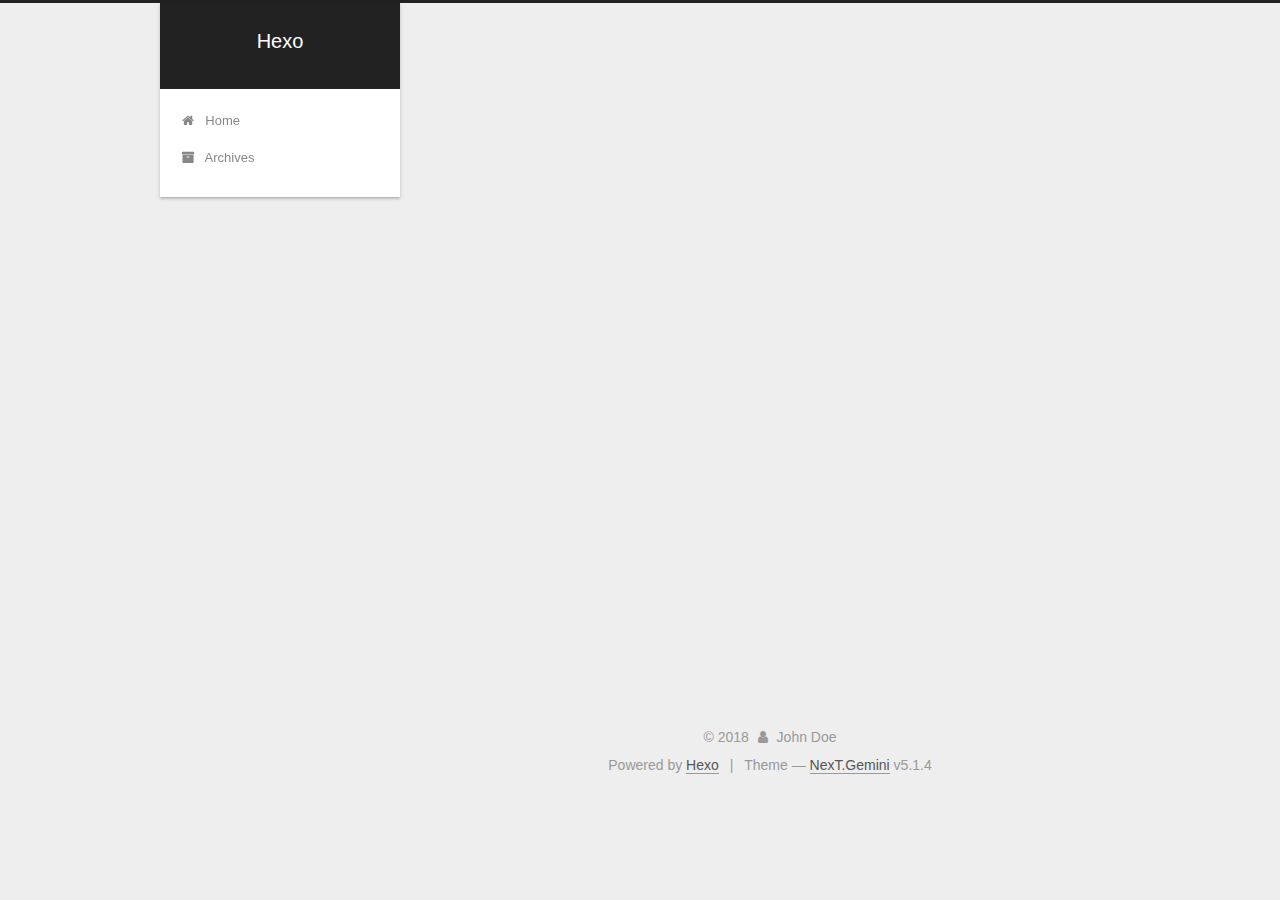
==== commit b0ef4a8c: "Site updated: 2018-07-13 22:55:10" ====
--- a/archives/index.html
+++ b/archives/index.html
@@ -5,7 +5,7 @@
   
 
 
-<html class="theme-next muse use-motion" lang="en">
+<html class="theme-next gemini use-motion" lang="en">
 <head>
   <meta charset="UTF-8"/>
 <meta http-equiv="X-UA-Compatible" content="IE=edge" />
@@ -93,7 +93,7 @@
   var NexT = window.NexT || {};
   var CONFIG = {
     root: '/',
-    scheme: 'Muse',
+    scheme: 'Gemini',
     version: '5.1.4',
     sidebar: {"position":"left","display":"post","offset":12,"b2t":false,"scrollpercent":false,"onmobile":false},
     fancybox: true,
@@ -421,7 +421,7 @@
 
 
 
-  <div class="theme-info">Theme &mdash; <a class="theme-link" target="_blank" href="https://github.com/iissnan/hexo-theme-next">NexT.Muse</a> v5.1.4</div>
+  <div class="theme-info">Theme &mdash; <a class="theme-link" target="_blank" href="https://github.com/iissnan/hexo-theme-next">NexT.Gemini</a> v5.1.4</div>
 
 
 
@@ -521,6 +521,13 @@
   
   
 
+
+  <script type="text/javascript" src="/js/src/affix.js?v=5.1.4"></script>
+
+  <script type="text/javascript" src="/js/src/schemes/pisces.js?v=5.1.4"></script>
+
+
+
   
 
   
--- a/css/main.css
+++ b/css/main.css
@@ -189,7 +189,7 @@
   font-size: 14px;
   line-height: 2;
   color: #555;
-  background: #fff;
+  background: #eee;
 }
 @media (max-width: 767px) {
   body {
@@ -445,7 +445,7 @@
 .header-inner {
   margin: 0 auto;
   padding: 100px 0 70px;
-  width: 700px;
+  width: calc(100% - 252px);
 }
 @media (min-width: 1600px) {
   .container .header-inner {
@@ -457,7 +457,7 @@
 }
 .main-inner {
   margin: 0 auto;
-  width: 700px;
+  width: calc(100% - 252px);
 }
 @media (min-width: 1600px) {
   .container .main-inner {
@@ -474,7 +474,7 @@
 .footer-inner {
   box-sizing: border-box;
   margin: 20px auto;
-  width: 700px;
+  width: calc(100% - 252px);
 }
 @media (min-width: 1600px) {
   .container .footer-inner {
@@ -653,8 +653,8 @@
 @media (min-width: 992px) {
   .full-image.full-image.full-image.full-image {
     max-width: none;
-    width: 110%;
-    margin: 25px -5%;
+    width: 118%;
+    margin: 0 -9%;
   }
 }
 .blockquote-center,
@@ -940,11 +940,11 @@
   display: inline-block;
   padding: 0 20px;
   font-size: 14px;
-  color: #fff;
-  background: #222;
-  border: 2px solid #222;
+  color: #555;
+  background: #fff;
+  border: 2px solid #555;
   text-decoration: none;
-  border-radius: 0;
+  border-radius: 2px;
   transition-property: background-color;
   transition-duration: 0.2s;
   transition-timing-function: ease-in-out;
@@ -953,8 +953,8 @@
 }
 .btn:hover {
   border-color: #222;
-  color: #222;
-  background: #fff;
+  color: #fff;
+  background: #222;
 }
 .btn +.btn {
   margin: 0 0 8px 8px;
@@ -1066,7 +1066,7 @@
   width: 24px;
   background: #222;
   font-size: 12px;
-  opacity: 1;
+  opacity: 0.6;
   color: #fff;
   cursor: pointer;
   text-align: center;
@@ -1087,7 +1087,7 @@
   }
 }
 .back-to-top.back-to-top-on {
-  bottom: 19px;
+  bottom: 30px;
 }
 .header {
   background: transparent;
@@ -1136,7 +1136,7 @@
 .site-subtitle {
   margin-top: 10px;
   font-size: 13px;
-  color: #999;
+  color: #ddd;
 }
 .use-motion .brand {
   opacity: 0;
@@ -1209,7 +1209,8 @@
   transition-timing-function: ease-in-out;
   transition-delay: 0s;
 }
-.menu .menu-item a:hover {
+.menu .menu-item a:hover,
+.menu-item-active a {
   border-bottom-color: #222;
 }
 .menu .menu-item .fa {
@@ -1738,20 +1739,20 @@
   display: block;
   margin: 0 auto;
   padding: 2px;
-  max-width: 96px;
+  max-width: 120px;
   height: auto;
-  border: 2px solid #333;
+  border: 1px solid #eee;
 }
 .site-author-name {
-  margin: 5px 0 0;
+  margin: 0;
   text-align: center;
-  color: #f5f5f5;
-  font-weight: normal;
+  color: #222;
+  font-weight: 600;
 }
 .site-description {
-  margin-top: 5px;
+  margin-top: 0;
   text-align: center;
-  font-size: 14px;
+  font-size: 13px;
   color: #999;
 }
 .site-state {
@@ -1763,7 +1764,7 @@
 .site-state-item {
   display: inline-block;
   padding: 0 15px;
-  border-left: 1px solid #333;
+  border-left: 1px solid #eee;
 }
 .site-state-item:first-child {
   border-left: none;
@@ -1776,11 +1777,11 @@
   text-align: center;
   color: inherit;
   font-weight: 600;
-  font-size: 18px;
+  font-size: 16px;
 }
 .site-state-item-name {
   font-size: 13px;
-  color: inherit;
+  color: #999;
 }
 .feed-link {
   margin-top: 20px;
@@ -1822,7 +1823,7 @@
   width: 4px;
   height: 4px;
   border-radius: 50%;
-  background: #3de517;
+  background: #cf8cff;
 }
 .links-of-blogroll {
   font-size: 13px;
@@ -1860,7 +1861,7 @@
   color: #555;
 }
 .sidebar-nav li:hover {
-  color: #f5f5f5;
+  color: #fc6423;
 }
 .page-post-detail .sidebar-nav-toc {
   padding: 0 5px;
@@ -1869,11 +1870,11 @@
   margin-left: 10px;
 }
 .sidebar-nav .sidebar-nav-active {
-  color: #87daff;
-  border-bottom-color: #87daff;
+  color: #fc6423;
+  border-bottom-color: #fc6423;
 }
 .sidebar-nav .sidebar-nav-active:hover {
-  color: #87daff;
+  color: #fc6423;
 }
 .sidebar-panel {
   display: none;
@@ -1906,12 +1907,12 @@
   transition-timing-function: ease-in-out;
   transition-delay: 0s;
   transition-property: all;
-  color: #999;
-  border-bottom-color: #555;
+  color: #666;
+  border-bottom-color: #ccc;
 }
 .post-toc ol a:hover {
-  color: #ccc;
-  border-bottom-color: #ccc;
+  color: #000;
+  border-bottom-color: #000;
 }
 .post-toc .nav-item {
   overflow: hidden;
@@ -1933,14 +1934,14 @@
   display: block;
 }
 .post-toc .nav .active > a {
-  color: #87daff;
-  border-bottom-color: #87daff;
+  color: #fc6423;
+  border-bottom-color: #fc6423;
 }
 .post-toc .nav .active-current > a {
-  color: #87daff;
+  color: #fc6423;
 }
 .post-toc .nav .active-current > a:hover {
-  color: #87daff;
+  color: #fc6423;
 }
 .footer {
   font-size: 14px;
@@ -2580,83 +2581,543 @@
   }
 }
 .page-post-detail .sidebar-toggle-line {
-  background: #87daff;
+  background: #fc6423;
 }
 .page-post-detail .comments {
   overflow: hidden;
 }
-@media (max-width: 767px) {
-  .header-inner,
-  .container .main-inner,
+.header {
+  position: relative;
+  margin: 0 auto;
+  width: 75%;
+}
+@media (min-width: 768px) and (max-width: 991px) {
+  .header {
+    width: auto;
+  }
+}
+@media (max-width: 767px) {
+  .header {
+    width: auto;
+  }
+}
+.header-inner {
+  position: absolute;
+  top: 0;
+  overflow: hidden;
+  padding: 0;
+  width: 240px;
+  background: #fff;
+  box-shadow: 0 2px 2px 0 rgba(0,0,0,0.12), 0 3px 1px -2px rgba(0,0,0,0.06), 0 1px 5px 0 rgba(0,0,0,0.12);
+  border-radius: initial;
+}
+@media (min-width: 1600px) {
+  .container .header-inner {
+    width: 240px;
+  }
+}
+@media (min-width: 768px) and (max-width: 991px) {
+  .header-inner {
+    position: relative;
+    width: auto;
+    border-radius: initial;
+  }
+}
+@media (max-width: 767px) {
+  .header-inner {
+    position: relative;
+    width: auto;
+    border-radius: initial;
+  }
+}
+.main:before,
+.main:after {
+  content: " ";
+  display: table;
+}
+.main:after {
+  clear: both;
+}
+@media (min-width: 768px) and (max-width: 991px) {
+  .main {
+    padding-bottom: 100px;
+  }
+}
+@media (max-width: 767px) {
+  .main {
+    padding-bottom: 100px;
+  }
+}
+.container .main-inner {
+  width: 75%;
+}
+@media (min-width: 768px) and (max-width: 991px) {
+  .container .main-inner {
+    width: auto;
+  }
+}
+@media (max-width: 767px) {
+  .container .main-inner {
+    width: auto;
+  }
+}
+.content-wrap {
+  float: right;
+  box-sizing: border-box;
+  padding: 40px;
+  width: calc(100% - 252px);
+  background: #fff;
+  min-height: 700px;
+  box-shadow: 0 2px 2px 0 rgba(0,0,0,0.12), 0 3px 1px -2px rgba(0,0,0,0.06), 0 1px 5px 0 rgba(0,0,0,0.12);
+  border-radius: initial;
+}
+@media (min-width: 768px) and (max-width: 991px) {
+  .content-wrap {
+    width: 100%;
+    padding: 20px;
+    border-radius: initial;
+  }
+}
+@media (max-width: 767px) {
+  .content-wrap {
+    width: 100%;
+    padding: 20px;
+    min-height: auto;
+    border-radius: initial;
+  }
+}
+.sidebar {
+  position: static;
+  float: left;
+  margin-top: 300px;
+  width: 240px;
+  background: #eee;
+  box-shadow: none;
+}
+@media (min-width: 768px) and (max-width: 991px) {
+  .sidebar {
+    display: none;
+  }
+}
+@media (max-width: 767px) {
+  .sidebar {
+    display: none;
+  }
+}
+.sidebar-toggle {
+  display: none;
+}
+.footer-inner {
+  width: 75%;
+  padding-left: 260px;
+}
+@media (min-width: 768px) and (max-width: 991px) {
   .footer-inner {
     width: auto;
-  }
-}
-embed {
-  display: block;
-  margin: 0px auto 25px auto;
-}
-.custom-logo .site-meta-headline {
-  text-align: center;
-}
-.custom-logo .brand {
+    padding-left: 0 !important;
+    padding-right: 0 !important;
+  }
+}
+@media (max-width: 767px) {
+  .footer-inner {
+    width: auto;
+    padding-left: 0 !important;
+    padding-right: 0 !important;
+  }
+}
+.sidebar-position-right .header-inner {
+  right: 0;
+}
+.sidebar-position-right .content-wrap {
+  float: left;
+}
+.sidebar-position-right .sidebar {
+  float: right;
+}
+.sidebar-position-right .footer-inner {
+  padding-left: 0;
+  padding-right: 260px;
+}
+.site-brand-wrapper {
+  position: relative;
+}
+.site-meta {
+  padding: 20px 0;
+  color: #fff;
+  background: #222;
+}
+@media (min-width: 768px) and (max-width: 991px) {
+  .site-meta {
+    box-shadow: 0 0 16px rgba(0,0,0,0.5);
+  }
+}
+@media (max-width: 767px) {
+  .site-meta {
+    box-shadow: 0 0 16px rgba(0,0,0,0.5);
+  }
+}
+.brand {
+  padding: 0;
   background: none;
 }
-.custom-logo .site-title {
-  margin: 10px auto 0;
-  font-size: 24px;
-  color: #222;
-}
-.custom-logo .site-title a {
-  border: none;
-}
-.custom-logo-image {
-  margin: 0 auto;
-  padding: 5px;
-  max-width: 150px;
-  background: #fff;
-}
-@media (max-width: 767px) {
-  .site-nav {
-    position: absolute;
-    left: 0;
-    top: 52px;
-    margin: 0;
-    width: 100%;
-    padding: 0;
-    background: #fff;
-    border-bottom: 1px solid #ddd;
-    z-index: 1050;
-  }
-}
-@media (max-width: 767px) {
-  .menu {
-    text-align: left;
-  }
-}
-@media (max-width: 767px) {
-  .menu .menu-item {
-    display: block;
-    margin: 0 10px;
-    vertical-align: top;
-  }
-}
-@media (max-width: 767px) {
-  .menu .menu-item br {
-    display: none;
-  }
-}
-@media (max-width: 767px) {
-  .menu .menu-item a {
-    padding: 5px 10px;
-  }
-}
-.menu .menu-item .fa {
-  margin-right: 0;
+.brand:hover {
+  color: #fff;
+}
+.site-subtitle {
+  margin: 10px 10px 0;
+  font-weight: initial;
 }
 .site-search form {
   display: none;
 }
+.site-nav {
+  border-top: none;
+}
+@media (min-width: 768px) and (max-width: 991px) {
+  .site-nav {
+    display: none !important;
+  }
+}
+@media (min-width: 768px) and (max-width: 991px) {
+  .site-nav-on {
+    display: block !important;
+  }
+}
+.menu .menu-item {
+  display: block;
+  margin: 0;
+}
+.menu .menu-item a {
+  position: relative;
+  box-sizing: border-box;
+  padding: 5px 20px;
+  text-align: left;
+  line-height: inherit;
+  transition-property: background-color;
+  transition-duration: 0.2s;
+  transition-timing-function: ease-in-out;
+  transition-delay: 0s;
+}
+.menu .menu-item a:hover,
+.menu-item-active a {
+  background: #f9f9f9;
+  border-bottom-color: #fff;
+}
+.menu .menu-item br {
+  display: none;
+}
+.menu-item-active a:after {
+  content: " ";
+  position: absolute;
+  top: 50%;
+  margin-top: -3px;
+  right: 15px;
+  width: 6px;
+  height: 6px;
+  border-radius: 50%;
+  background-color: #bbb;
+}
+.btn-bar {
+  background-color: #fff;
+}
+.site-nav-toggle {
+  left: 20px;
+  top: 50%;
+  -webkit-transform: translateY(-50%);
+  -webkit-transform: translateY(-50%);
+  -moz-transform: translateY(-50%);
+  -ms-transform: translateY(-50%);
+  -o-transform: translateY(-50%);
+  transform: translateY(-50%);
+}
+@media (min-width: 768px) and (max-width: 991px) {
+  .site-nav-toggle {
+    display: block;
+  }
+}
+.use-motion .sidebar .motion-element {
+  opacity: 1;
+}
+.sidebar {
+  margin-left: -100%;
+  right: auto;
+  bottom: auto;
+  -webkit-transform: none;
+}
+.sidebar-inner {
+  box-sizing: border-box;
+  width: 240px;
+  color: #555;
+  background: #fff;
+  box-shadow: 0 2px 2px 0 rgba(0,0,0,0.12), 0 3px 1px -2px rgba(0,0,0,0.06), 0 1px 5px 0 rgba(0,0,0,0.12), 0 -1px 0.5px 0 rgba(0,0,0,0.09);
+  border-radius: initial;
+  opacity: 0;
+}
+.sidebar-inner.affix {
+  position: fixed;
+  top: 12px;
+}
+.sidebar-inner.affix-bottom {
+  position: absolute;
+}
+.site-overview {
+  text-align: left;
+}
+.site-author:before,
+.site-author:after {
+  content: " ";
+  display: table;
+}
+.site-author:after {
+  clear: both;
+}
+.sidebar a {
+  color: #555;
+}
+.sidebar a:hover {
+  color: #222;
+}
+.site-state-item {
+  padding: 0 10px;
+}
+.links-of-author-item a:before {
+  display: none;
+}
+.links-of-author-item a {
+  border-bottom: none;
+  text-decoration: underline;
+}
+.feed-link {
+  border-top: 1px dotted #ccc;
+  border-bottom: 1px dotted #ccc;
+  text-align: center;
+}
+.feed-link a {
+  display: block;
+  color: #fc6423;
+  border: none;
+}
+.feed-link a:hover {
+  background: none;
+  color: #e34603;
+}
+.feed-link a:hover i {
+  color: #e34603;
+}
+.links-of-author {
+  display: flex;
+  flex-wrap: wrap;
+  justify-content: center;
+}
+.links-of-author-item {
+  margin: 5px 0 0;
+  width: 50%;
+}
+.links-of-author-item a {
+  max-width: 216px;
+  box-sizing: border-box;
+  display: inline-block;
+  margin-right: 0;
+  margin-bottom: 0;
+  padding: 0 5px;
+  overflow: hidden;
+  white-space: nowrap;
+  text-overflow: ellipsis;
+}
+.links-of-author-item a {
+  display: block;
+  text-decoration: none;
+}
+.links-of-author-item a:hover {
+  border-radius: 4px;
+  background: #eee;
+}
+.links-of-author-item .fa {
+  margin-right: 2px;
+  font-size: 16px;
+}
+.links-of-author-item .fa-globe {
+  font-size: 15px;
+}
+.links-of-blogroll {
+  text-align: center;
+  margin-top: 20px;
+  padding: 3px 0 0;
+  border-top: 1px dotted #ccc;
+}
+.links-of-blogroll-title {
+  margin-top: 0;
+}
+.links-of-blogroll-item {
+  padding: 0;
+}
+.links-of-blogroll-inline:before,
+.links-of-blogroll-inline:after {
+  content: " ";
+  display: table;
+}
+.links-of-blogroll-inline:after {
+  clear: both;
+}
 .links-of-blogroll-inline .links-of-blogroll-item {
-  display: inline-block;
-}
+  margin: 5px 0 0;
+  width: 50%;
+  display: inline-block;
+  width: unset;
+}
+.links-of-blogroll-inline .links-of-blogroll-item a {
+  max-width: 216px;
+  box-sizing: border-box;
+  display: inline-block;
+  margin-right: 0;
+  margin-bottom: 0;
+  padding: 0 5px;
+  overflow: hidden;
+  white-space: nowrap;
+  text-overflow: ellipsis;
+}
+.content-wrap {
+  padding: initial;
+  background: initial;
+  box-shadow: initial;
+  border-radius: initial;
+}
+.post-block {
+  padding: 40px;
+  background: #fff;
+  box-shadow: 0 2px 2px 0 rgba(0,0,0,0.12), 0 3px 1px -2px rgba(0,0,0,0.06), 0 1px 5px 0 rgba(0,0,0,0.12);
+  border-radius: initial;
+}
+#posts > article + article .post-block {
+  margin-top: 12px;
+  box-shadow: 0 2px 2px 0 rgba(0,0,0,0.12), 0 3px 1px -2px rgba(0,0,0,0.06), 0 1px 5px 0 rgba(0,0,0,0.12), 0 -1px 0.5px 0 rgba(0,0,0,0.09);
+  border-radius: initial;
+}
+.comments {
+  padding: 40px;
+  margin: initial;
+  margin-top: 12px;
+  background: #fff;
+  box-shadow: 0 2px 2px 0 rgba(0,0,0,0.12), 0 3px 1px -2px rgba(0,0,0,0.06), 0 1px 5px 0 rgba(0,0,0,0.12), 0 -1px 0.5px 0 rgba(0,0,0,0.09);
+  border-radius: initial;
+}
+.posts-expand {
+  padding-top: initial;
+}
+.post-nav-divider {
+  width: 4%;
+}
+.post-nav-item {
+  width: 48%;
+}
+.post-eof,
+.post-spread {
+  display: none !important;
+}
+.pagination {
+  margin: 12px 0 0;
+  border-top: initial;
+  background: #fff;
+  box-shadow: 0 2px 2px 0 rgba(0,0,0,0.12), 0 3px 1px -2px rgba(0,0,0,0.06), 0 1px 5px 0 rgba(0,0,0,0.12), 0 -1px 0.5px 0 rgba(0,0,0,0.09);
+  border-radius: initial;
+  padding: 10px 0 10px;
+}
+.pagination .prev,
+.pagination .next,
+.pagination .page-number {
+  margin-bottom: initial;
+  top: initial;
+}
+.main {
+  padding-bottom: initial;
+}
+.footer {
+  bottom: auto;
+}
+.post-header h1,
+.post-header h2 {
+  margin: initial;
+}
+.posts-expand .post-title-link {
+  line-height: inherit;
+}
+.posts-expand .post-title {
+  font-size: 1.7em;
+}
+.post-body h1 {
+  font-size: 1.6em;
+  border-bottom: 1px solid #eee;
+}
+.post-body h2 {
+  font-size: 1.45em;
+  border-bottom: 1px solid #eee;
+}
+.post-body h3 {
+  font-size: 1.3em;
+  border-bottom: 1px dotted #eee;
+}
+.post-body h4 {
+  font-size: 1.2em;
+}
+.post-body h5 {
+  font-size: 1.07em;
+}
+.post-body h6 {
+  font-size: 1.03em;
+}
+@media (min-width: 768px) and (max-width: 991px) {
+  .content-wrap {
+    padding: 10px;
+  }
+  .posts-expand {
+    margin: initial;
+  }
+  .posts-expand .post-button {
+    margin-top: 20px;
+  }
+  .post-block {
+    padding: 20px;
+    box-shadow: 0 2px 2px 0 rgba(0,0,0,0.12), 0 3px 1px -2px rgba(0,0,0,0.06), 0 1px 5px 0 rgba(0,0,0,0.12), 0 -1px 0.5px 0 rgba(0,0,0,0.09);
+    border-radius: initial;
+  }
+  #posts > article + article .post-block {
+    margin-top: 10px;
+  }
+  .comments {
+    margin-top: 10px;
+    padding: 10px 20px;
+  }
+  .pagination {
+    margin: 10px 0 0;
+  }
+}
+@media (max-width: 767px) {
+  .content-wrap {
+    padding: 8px;
+  }
+  .posts-expand {
+    margin: initial;
+  }
+  .posts-expand .post-button {
+    margin-top: 12px;
+  }
+  .posts-expand img {
+    padding: initial !important;
+  }
+  .post-block {
+    padding: 12px;
+    min-height: auto;
+    box-shadow: 0 2px 2px 0 rgba(0,0,0,0.12), 0 3px 1px -2px rgba(0,0,0,0.06), 0 1px 5px 0 rgba(0,0,0,0.12), 0 -1px 0.5px 0 rgba(0,0,0,0.09);
+    border-radius: initial;
+  }
+  #posts > article + article .post-block {
+    margin-top: 8px;
+  }
+  .comments {
+    margin-top: 8px;
+    padding: 0 12px;
+  }
+  .pagination {
+    margin: 8px 0 0;
+  }
+}
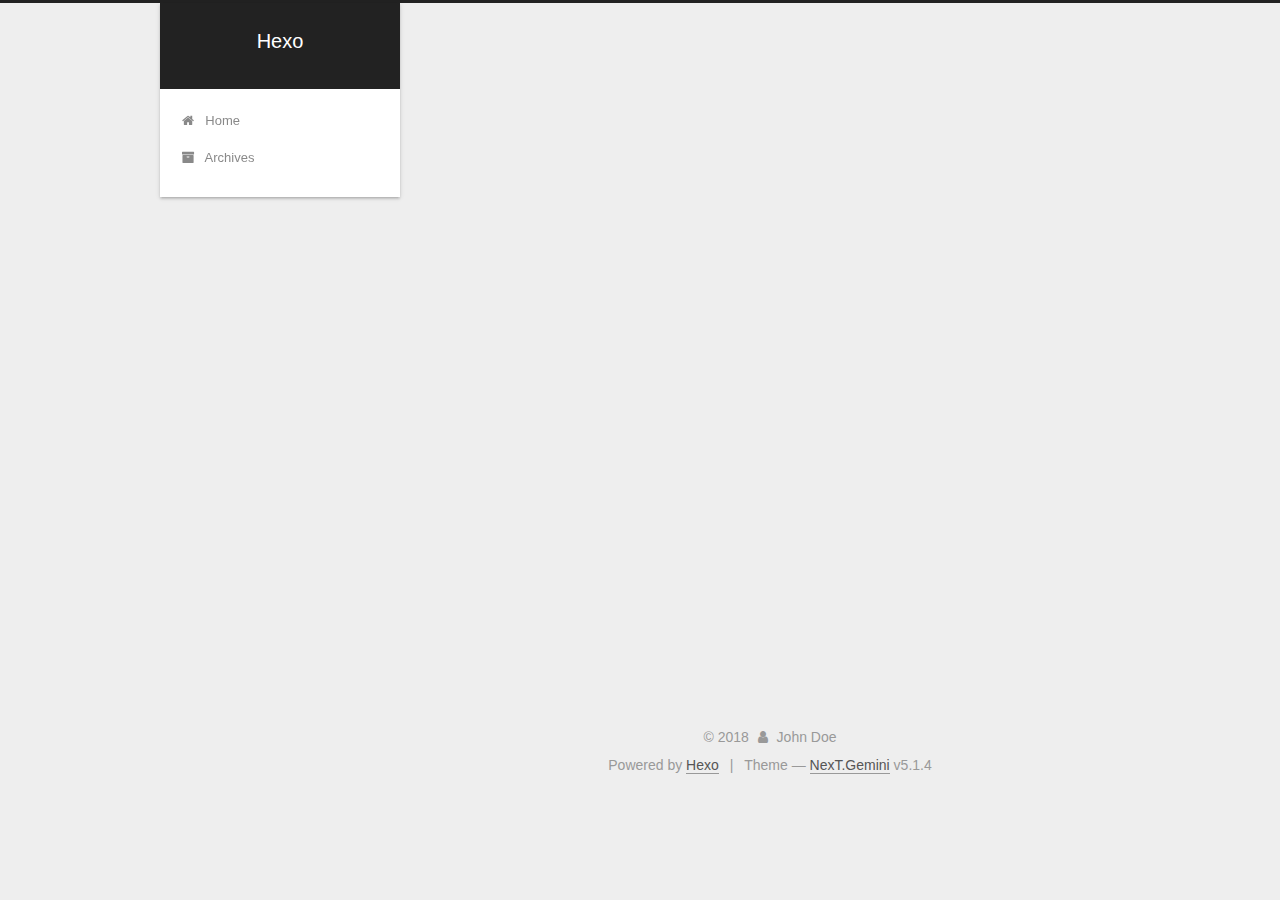
==== commit ae6b5824: "Site updated: 2018-07-13 23:39:26" ====
--- a/archives/index.html
+++ b/archives/index.html
@@ -371,6 +371,15 @@
             
 
             
+              
+              
+              <div class="site-state-item site-state-tags">
+                
+                  <span class="site-state-item-count">1</span>
+                  <span class="site-state-item-name">tags</span>
+                
+              </div>
+            
 
           </nav>
 
--- a/css/main.css
+++ b/css/main.css
@@ -1823,7 +1823,7 @@
   width: 4px;
   height: 4px;
   border-radius: 50%;
-  background: #cf8cff;
+  background: #09132b;
 }
 .links-of-blogroll {
   font-size: 13px;
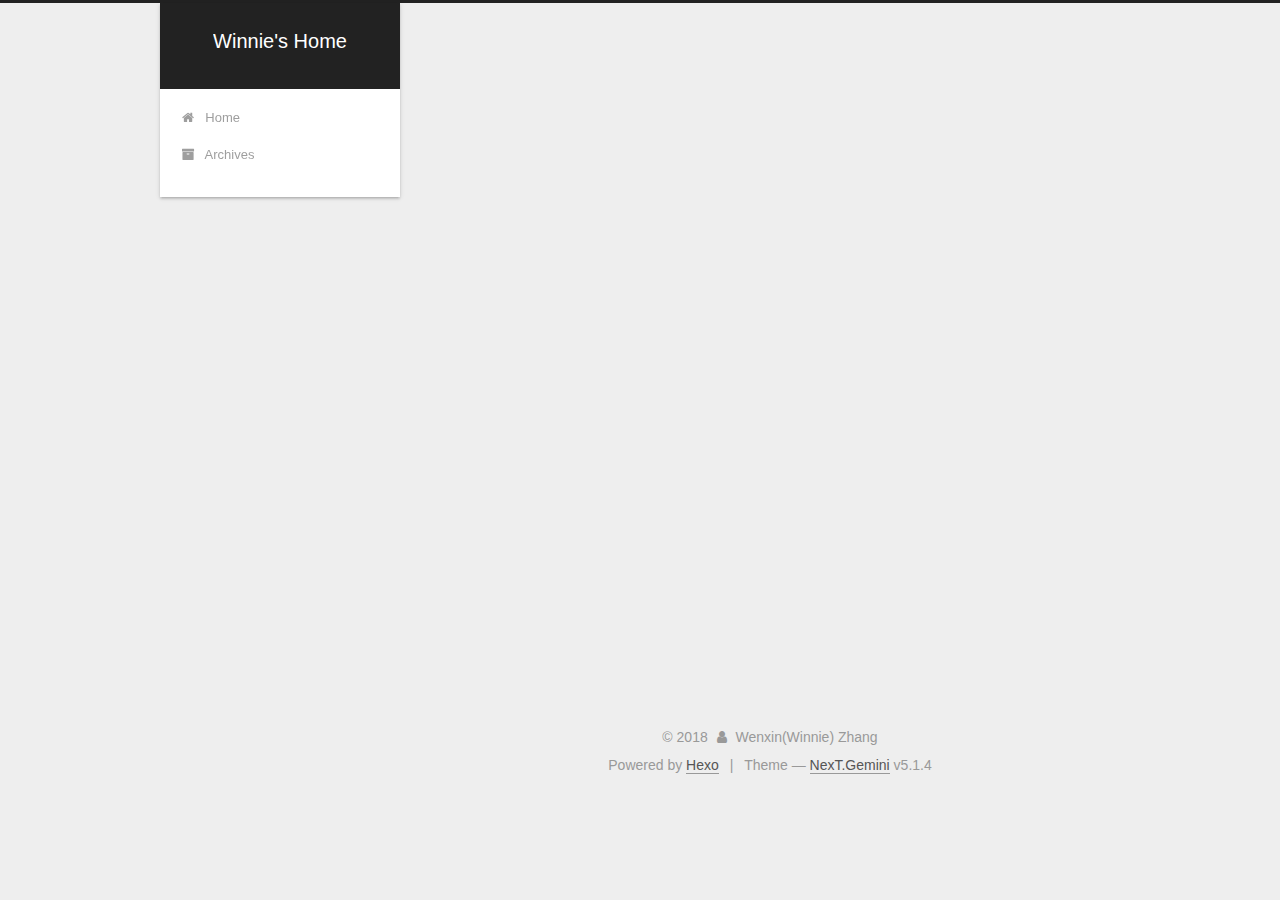
==== commit ca1d1475: "Site updated: 2018-11-28 12:21:11" ====
--- a/archives/index.html
+++ b/archives/index.html
@@ -80,12 +80,12 @@
 
 
 <meta property="og:type" content="website">
-<meta property="og:title" content="Hexo">
+<meta property="og:title" content="Winnie&#39;s Home">
 <meta property="og:url" content="http://yoursite.com/archives/index.html">
-<meta property="og:site_name" content="Hexo">
+<meta property="og:site_name" content="Winnie&#39;s Home">
 <meta property="og:locale" content="en">
 <meta name="twitter:card" content="summary">
-<meta name="twitter:title" content="Hexo">
+<meta name="twitter:title" content="Winnie&#39;s Home">
 
 
 
@@ -121,7 +121,7 @@
 
 
 
-  <title>Archive | Hexo</title>
+  <title>Archive | Winnie's Home</title>
   
 
 
@@ -151,7 +151,7 @@
     <div class="custom-logo-site-title">
       <a href="/"  class="brand" rel="start">
         <span class="logo-line-before"><i></i></span>
-        <span class="site-title">Hexo</span>
+        <span class="site-title">Winnie's Home</span>
         <span class="logo-line-after"><i></i></span>
       </a>
     </div>
@@ -351,7 +351,7 @@
         <div class="site-overview">
           <div class="site-author motion-element" itemprop="author" itemscope itemtype="http://schema.org/Person">
             
-              <p class="site-author-name" itemprop="name">John Doe</p>
+              <p class="site-author-name" itemprop="name">Wenxin(Winnie) Zhang</p>
               <p class="site-description motion-element" itemprop="description"></p>
           </div>
 
@@ -416,7 +416,7 @@
   <span class="with-love">
     <i class="fa fa-user"></i>
   </span>
-  <span class="author" itemprop="copyrightHolder">John Doe</span>
+  <span class="author" itemprop="copyrightHolder">Wenxin(Winnie) Zhang</span>
 
   
 </div>
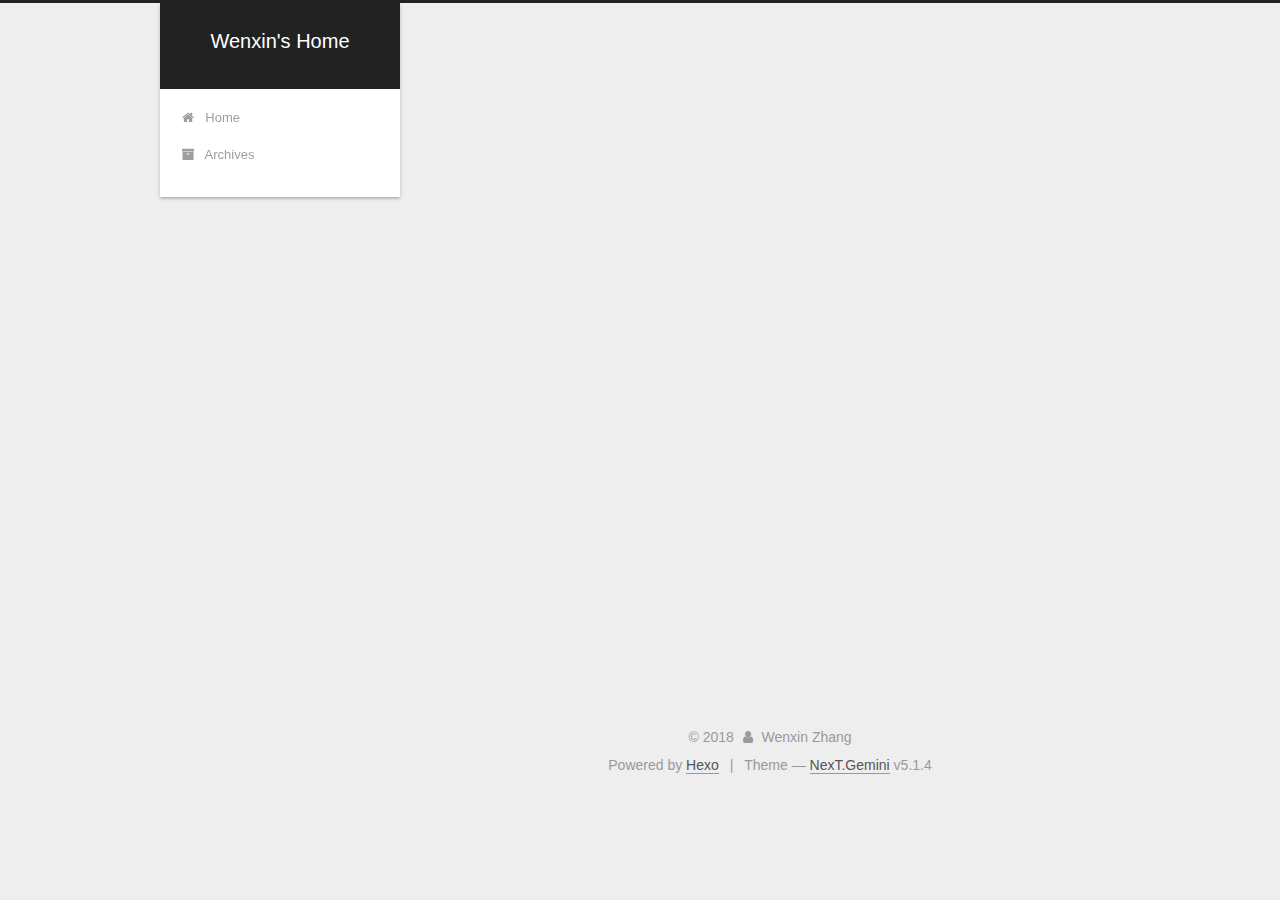
==== commit 586679c4: "Site updated: 2018-11-28 12:23:57" ====
--- a/archives/index.html
+++ b/archives/index.html
@@ -80,12 +80,12 @@
 
 
 <meta property="og:type" content="website">
-<meta property="og:title" content="Winnie&#39;s Home">
+<meta property="og:title" content="Wenxin&#39;s Home">
 <meta property="og:url" content="http://yoursite.com/archives/index.html">
-<meta property="og:site_name" content="Winnie&#39;s Home">
+<meta property="og:site_name" content="Wenxin&#39;s Home">
 <meta property="og:locale" content="en">
 <meta name="twitter:card" content="summary">
-<meta name="twitter:title" content="Winnie&#39;s Home">
+<meta name="twitter:title" content="Wenxin&#39;s Home">
 
 
 
@@ -121,7 +121,7 @@
 
 
 
-  <title>Archive | Winnie's Home</title>
+  <title>Archive | Wenxin's Home</title>
   
 
 
@@ -151,7 +151,7 @@
     <div class="custom-logo-site-title">
       <a href="/"  class="brand" rel="start">
         <span class="logo-line-before"><i></i></span>
-        <span class="site-title">Winnie's Home</span>
+        <span class="site-title">Wenxin's Home</span>
         <span class="logo-line-after"><i></i></span>
       </a>
     </div>
@@ -351,7 +351,7 @@
         <div class="site-overview">
           <div class="site-author motion-element" itemprop="author" itemscope itemtype="http://schema.org/Person">
             
-              <p class="site-author-name" itemprop="name">Wenxin(Winnie) Zhang</p>
+              <p class="site-author-name" itemprop="name">Wenxin Zhang</p>
               <p class="site-description motion-element" itemprop="description"></p>
           </div>
 
@@ -416,7 +416,7 @@
   <span class="with-love">
     <i class="fa fa-user"></i>
   </span>
-  <span class="author" itemprop="copyrightHolder">Wenxin(Winnie) Zhang</span>
+  <span class="author" itemprop="copyrightHolder">Wenxin Zhang</span>
 
   
 </div>
--- a/css/main.css
+++ b/css/main.css
@@ -1823,7 +1823,7 @@
   width: 4px;
   height: 4px;
   border-radius: 50%;
-  background: #09132b;
+  background: #591fff;
 }
 .links-of-blogroll {
   font-size: 13px;
